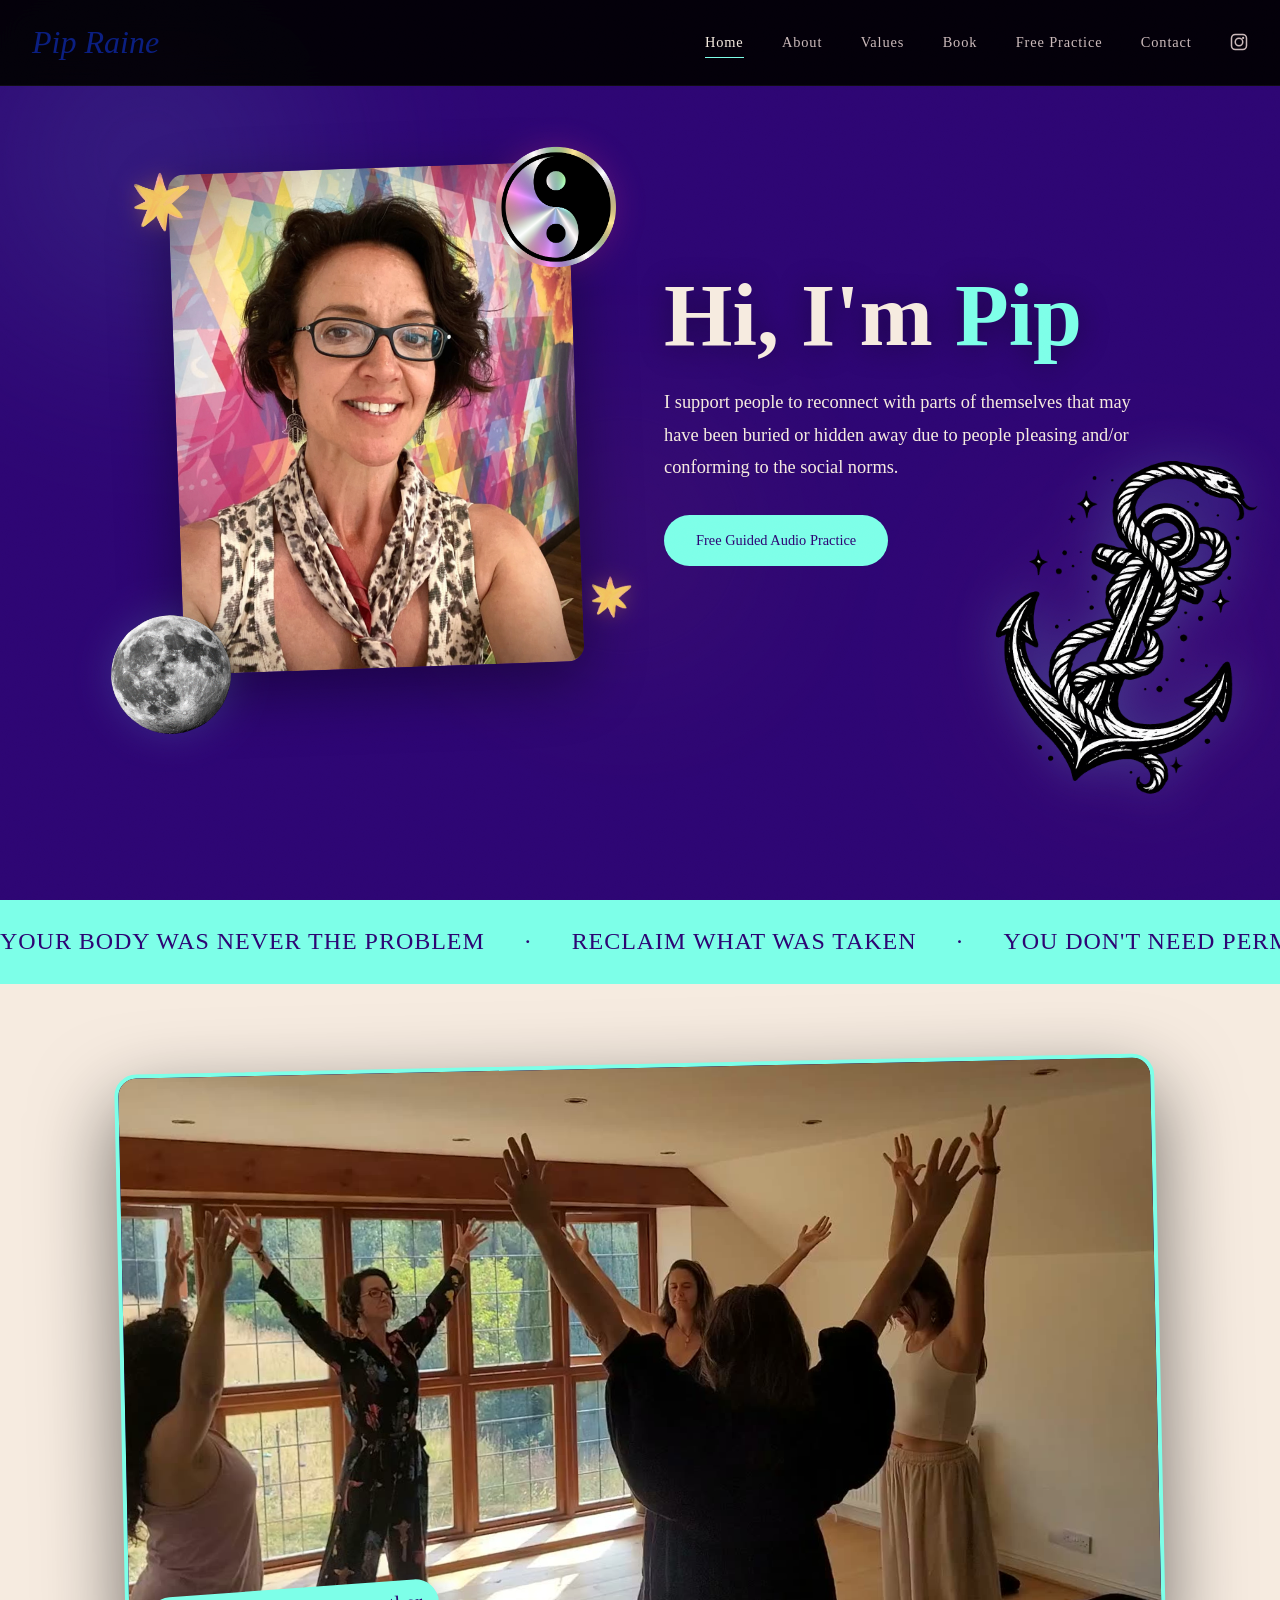
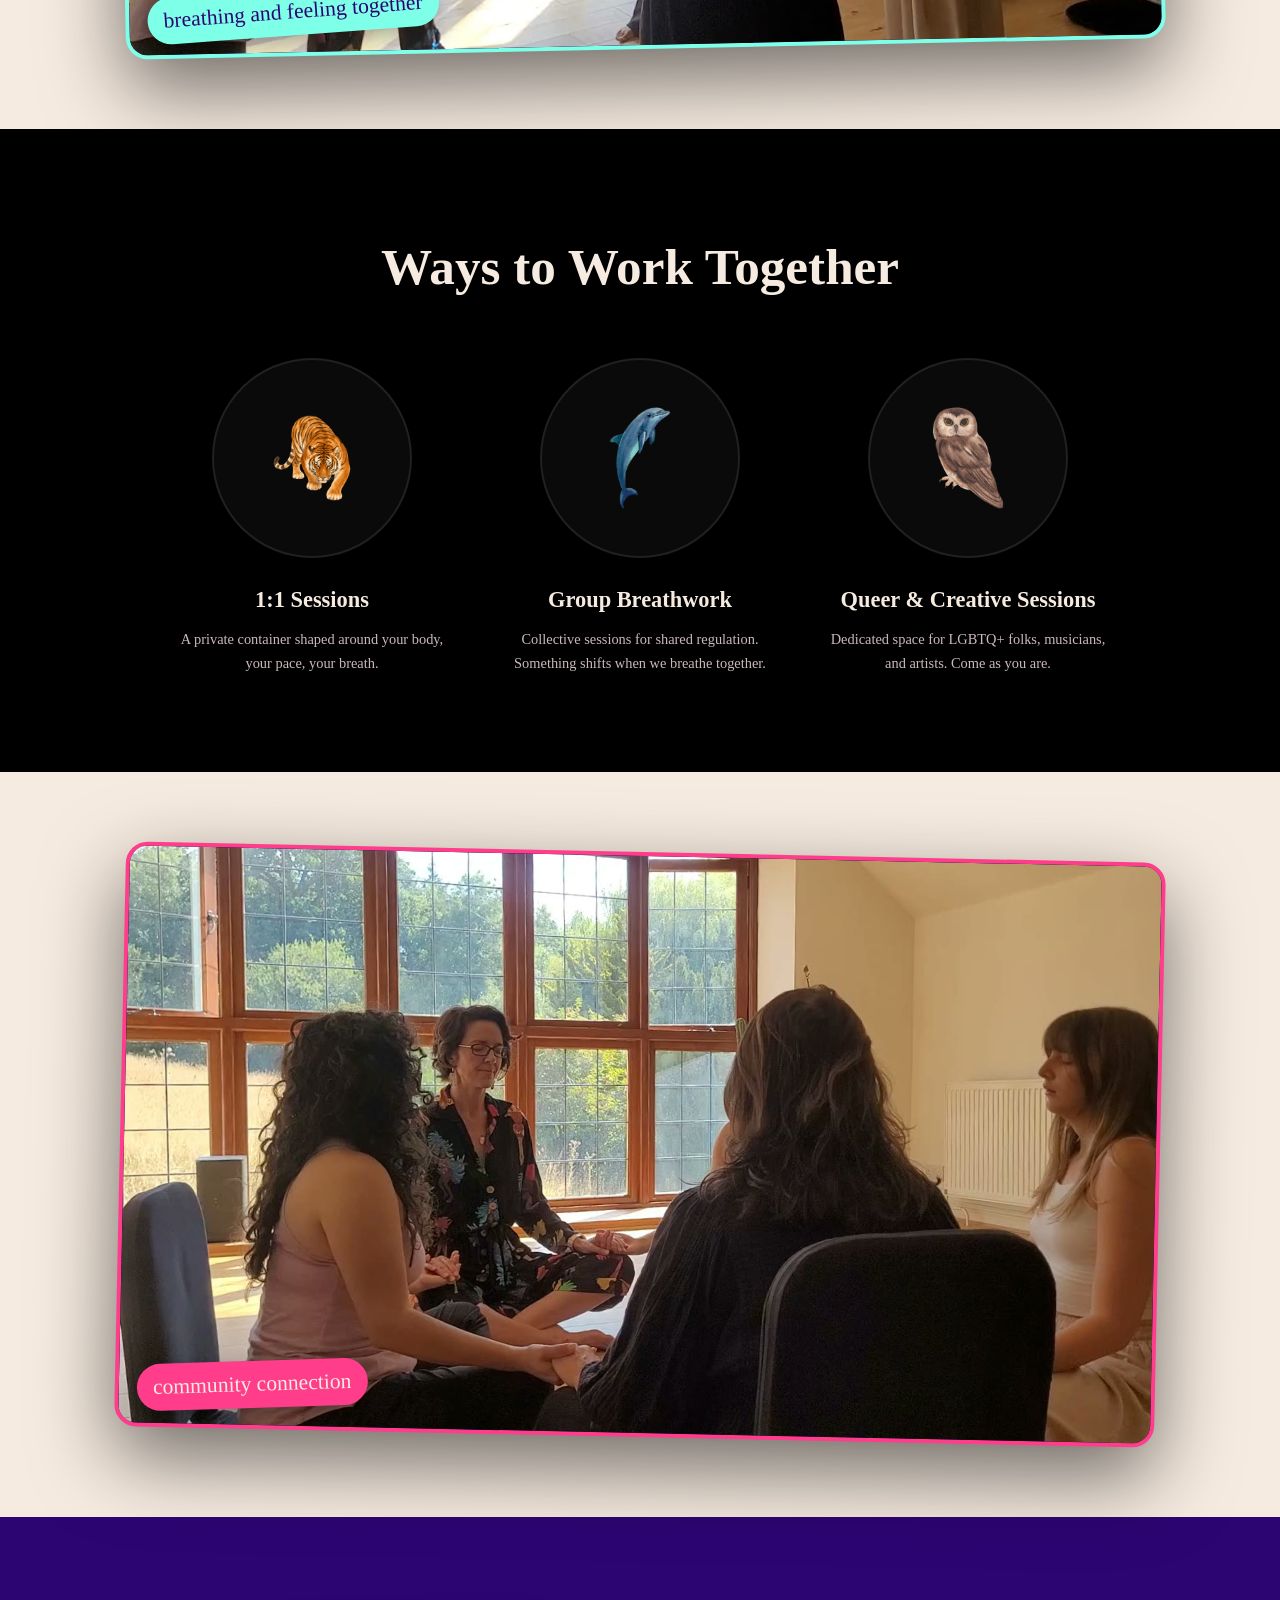
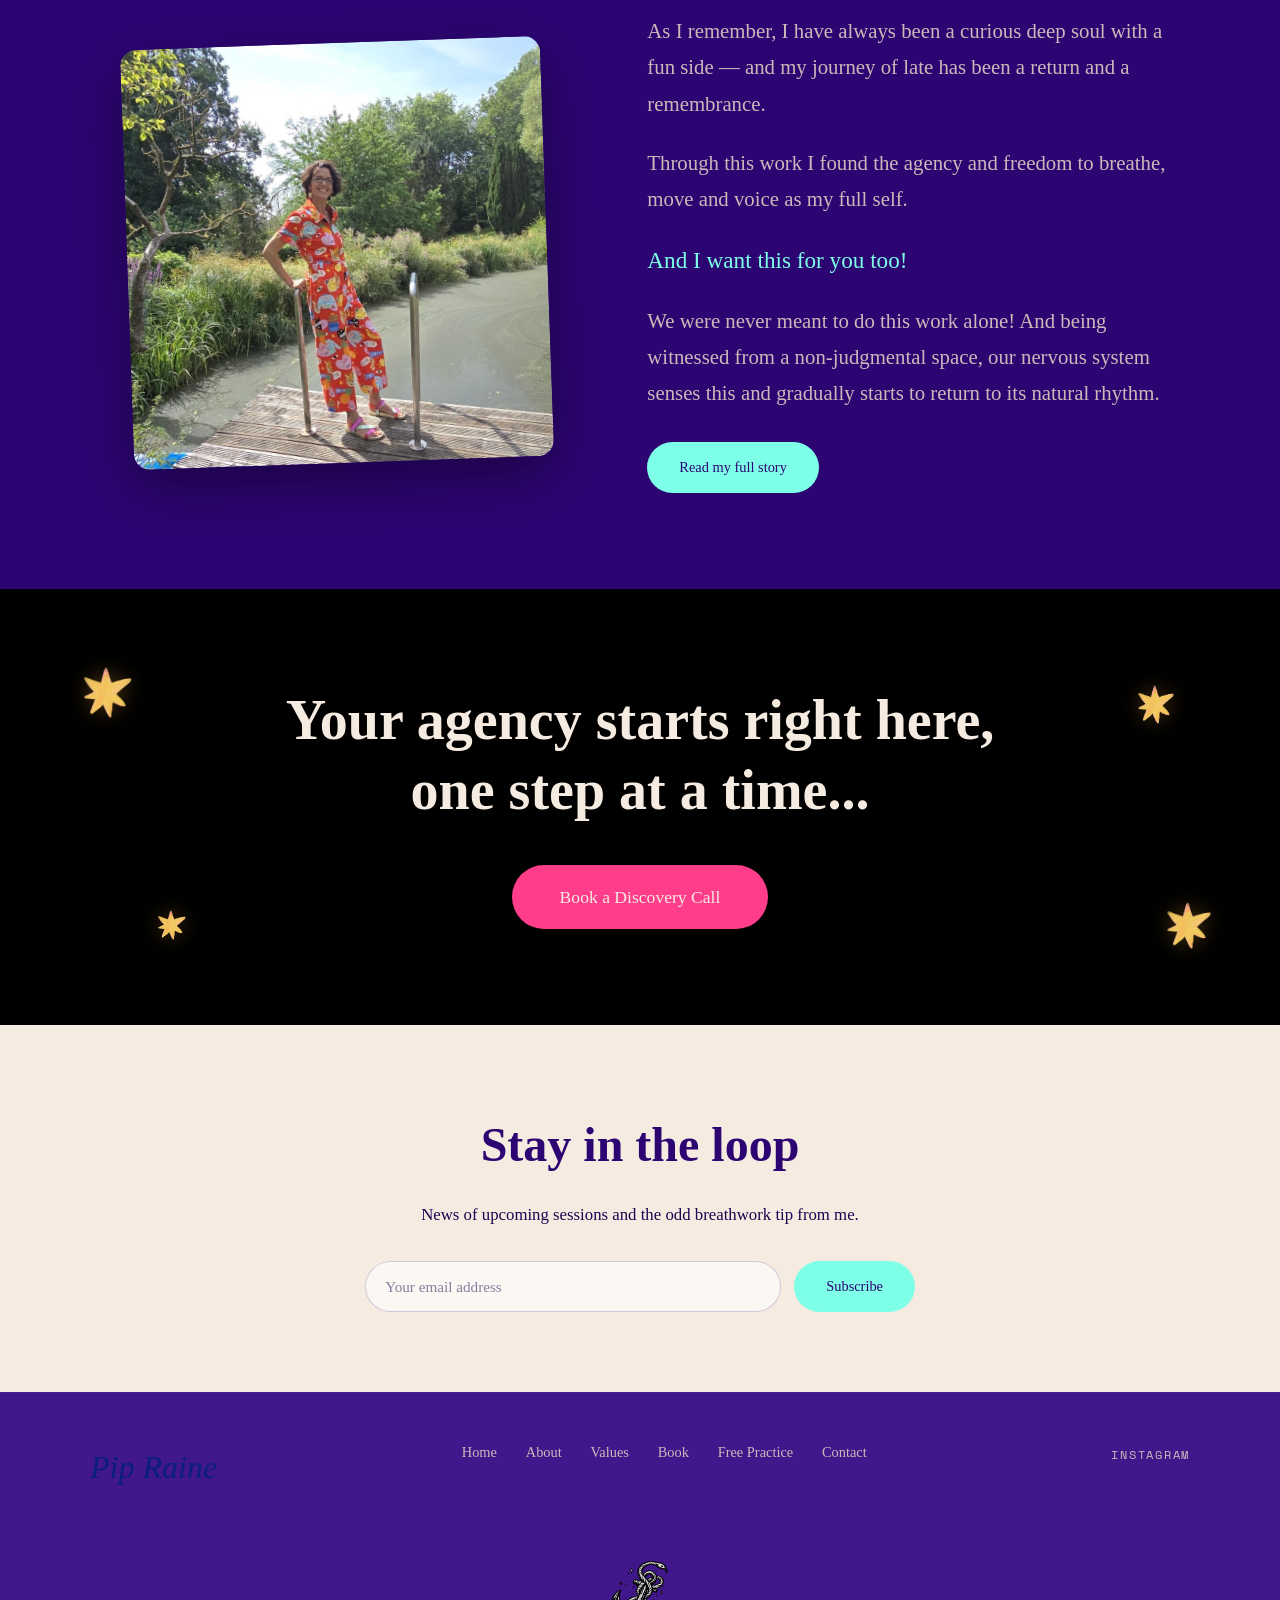
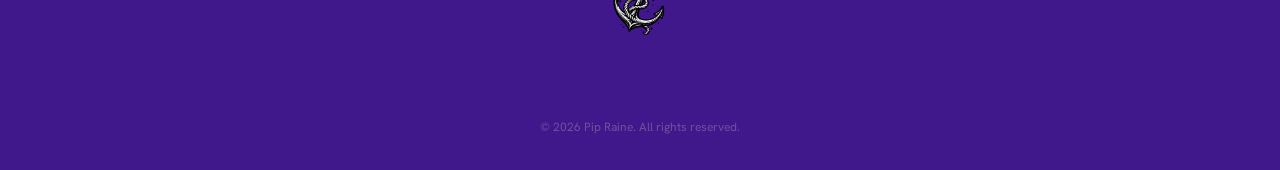
==== index.html @ 403c09ea "Add Pip's photos/videos, alternate section backgrounds, tighten copy - Add optimized, lazy-loaded vi" ====
<!DOCTYPE html>
<html lang="en">
<head>
  <meta charset="UTF-8">
  <meta name="viewport" content="width=device-width, initial-scale=1.0">
  <title>Pip Raine — breathwork</title>
  <link rel="preconnect" href="https://fonts.googleapis.com">
  <link rel="preconnect" href="https://fonts.gstatic.com" crossorigin>
  <link href="https://fonts.googleapis.com/css2?family=Chewy&family=Hanken+Grotesk:ital,wght@0,300;0,400;0,500;0,600;0,700;1,400&family=Instrument+Serif:ital@0;1&family=Space+Mono:wght@400;700&display=swap" rel="stylesheet">
  <link rel="stylesheet" href="styles.css">
</head>
<body>

  <!-- Film grain overlay -->
  <div class="grain" aria-hidden="true"></div>

  <!-- ========== NAV ========== -->
  <header class="site-header">
    <div class="header-inner">
      <a href="index.html" class="wordmark">Pip Raine</a>
      <nav class="desktop-nav">
        <a href="index.html" class="active">Home</a>
        <a href="about.html">About</a>
        <a href="values.html">Values</a>
        <a href="book.html">Book</a>
        <a href="practice.html">Free Practice</a>
        <a href="contact.html">Contact</a>
        <a href="https://www.instagram.com/pipraine/" target="_blank" rel="noopener" aria-label="Instagram" class="nav-insta"><svg width="18" height="18" viewBox="0 0 24 24" fill="none" stroke="currentColor" stroke-width="2"><rect x="2" y="2" width="20" height="20" rx="5"/><circle cx="12" cy="12" r="5"/><circle cx="17.5" cy="6.5" r="1.5" fill="currentColor" stroke="none"/></svg></a>
      </nav>
      <button class="menu-toggle" aria-label="Open menu" aria-expanded="false">
        <span></span><span></span><span></span>
      </button>
    </div>
    <nav class="nav-overlay" aria-hidden="true">
      <ul>
        <li><a href="index.html">Home</a></li>
        <li><a href="about.html">About</a></li>
        <li><a href="values.html">Values</a></li>
        <li><a href="book.html">Book</a></li>
        <li><a href="practice.html">Free Practice</a></li>
        <li><a href="contact.html">Contact</a></li>
      </ul>
    </nav>
  </header>

  <!-- ========== HERO ========== -->
  <section class="hero">
    <!-- Gradient blobs -->
    <div class="blob blob--1" aria-hidden="true"></div>
    <div class="blob blob--2" aria-hidden="true"></div>
    <div class="blob blob--3" aria-hidden="true"></div>

    <div class="hero-grid">
      <!-- Left: image collage -->
      <div class="hero-collage">
        <img src="assets/pip_selfie.png" alt="Pip Raine" class="collage-main">
        <img src="assets/2.png" alt="" class="collage-yinyang" aria-hidden="true">
        <img src="assets/5.png" alt="" class="collage-moon" aria-hidden="true">
        <img src="assets/4.png" alt="" class="collage-star collage-star--1" aria-hidden="true">
        <img src="assets/4.png" alt="" class="collage-star collage-star--2" aria-hidden="true">
      </div>

      <!-- Right: text + anchor -->
      <div class="hero-content">
        <h1>Hi, I'm <em>Pip</em></h1>
        <p class="hero-sub">I support people to reconnect with parts of themselves that may have been buried or hidden away due to people pleasing and/or conforming to the social norms.</p>
        <div class="hero-btns">
          <a href="practice.html" class="btn btn--jade">Free Guided Audio Practice</a>
        </div>
        <img src="assets/pip_anchor.png" alt="" class="hero-anchor" aria-hidden="true">
      </div>
    </div>
  </section>

  <!-- ========== MARQUEE ========== -->
  <div class="marquee" aria-hidden="true">
    <div class="marquee-track">
      <span>your body was never the problem</span><span>·</span>
      <span>reclaim what was taken</span><span>·</span>
      <span>you don't need permission to breathe</span><span>·</span>
      <span>unwinding · remembering · returning</span><span>·</span>
      <span>your untamed, wild, wise, creative and courageous soul</span><span>·</span>
      <span>your body was never the problem</span><span>·</span>
      <span>reclaim what was taken</span><span>·</span>
      <span>you don't need permission to breathe</span><span>·</span>
      <span>unwinding · remembering · returning</span><span>·</span>
      <span>your untamed, wild, wise, creative and courageous soul</span><span>·</span>
    </div>
  </div>

  <!-- ========== VIDEO BAND ========== -->
  <section class="video-band video-band--bone reveal">
    <div class="video-band-inner">
      <div class="video-frame">
        <video class="lazy-video" data-autoplay muted loop playsinline preload="none"
               poster="assets/video/posters/home-group.jpg"
               aria-label="Pip Raine leading a group breathwork session, everyone's arms raised toward the light">
          <source data-src="assets/video/home-group.mp4" type="video/mp4">
        </video>
        <span class="video-caption">breathing and feeling together</span>
      </div>
    </div>
  </section>

  <!-- ========== OFFERINGS ========== -->
  <section class="offerings">
    <h2>Ways to Work Together</h2>

    <div class="offerings-grid">
      <a href="book.html" class="offer-card offer-card--1">
        <div class="offer-circle">
          <img src="assets/tiger.png" alt="">
        </div>
        <h3>1:1 Sessions</h3>
        <p>A private container shaped around your body, your pace, your breath.</p>
      </a>
      <a href="book.html" class="offer-card offer-card--2">
        <div class="offer-circle">
          <img src="assets/3.png" alt="">
        </div>
        <h3>Group Breathwork</h3>
        <p>Collective sessions for shared regulation. Something shifts when we breathe together.</p>
      </a>
      <a href="book.html" class="offer-card offer-card--3">
        <div class="offer-circle">
          <img src="assets/7.png" alt="">
        </div>
        <h3>Queer &amp; Creative Sessions</h3>
        <p>Dedicated space for LGBTQ+ folks, musicians, and artists. Come as you are.</p>
      </a>
    </div>
  </section>

  <!-- ========== VIDEO BAND (group circle) ========== -->
  <section class="video-band video-band--bone reveal">
    <div class="video-band-inner">
      <div class="video-frame video-frame--fuchsia">
        <video class="lazy-video" data-autoplay muted loop playsinline preload="none"
               poster="assets/video/posters/book-circle.jpg"
               aria-label="A small group sitting in a circle during one of Pip's breathwork sessions">
          <source data-src="assets/video/book-circle.mp4" type="video/mp4">
        </video>
        <span class="video-caption video-caption--fuchsia">community connection</span>
      </div>
    </div>
  </section>

  <!-- ========== MORE ABOUT ME ========== -->
  <section class="about-me">
    <div class="about-me-grid">
      <div class="about-me-images">
        <img src="assets/pip-jumpsuit.jpg" alt="Pip Raine standing by a pond in a bright red patterned jumpsuit" class="about-me-img">
      </div>
      <div class="about-me-text">
        <p>As I remember, I have always been a curious deep soul with a fun side — and my journey of late has been a return and a remembrance.</p>
        <p>Through this work I found the agency and freedom to breathe, move and voice as my full self.</p>
        <p class="highlight">And I want this for you too!</p>
        <p>We were never meant to do this work alone! And being witnessed from a non-judgmental space, our nervous system senses this and gradually starts to return to its natural rhythm.</p>
        <a href="about.html" class="btn btn--jade">Read my full story</a>
      </div>
    </div>
  </section>

  <!-- ========== AGENCY CTA ========== -->
  <section class="pull-quote">
    <img src="assets/4.png" alt="" class="pq-star pq-star--1" aria-hidden="true">
    <img src="assets/4.png" alt="" class="pq-star pq-star--2" aria-hidden="true">
    <img src="assets/4.png" alt="" class="pq-star pq-star--3" aria-hidden="true">
    <img src="assets/4.png" alt="" class="pq-star pq-star--4" aria-hidden="true">
    <h2>Your agency starts right here,<br>one step at a time...</h2>
    <a href="book.html" class="btn btn--fuchsia btn--lg">Book a Discovery Call</a>
  </section>

  <!-- ========== MAILING LIST ========== -->
  <section class="mailing-list">
    <div class="mailing-inner">
      <h2>Stay in the loop</h2>
      <p>News of upcoming sessions and the odd breathwork tip from me.</p>
      <form class="mailing-form" action="#" method="post">
        <input type="email" name="email" placeholder="Your email address" required aria-label="Email address">
        <button type="submit" class="btn btn--jade">Subscribe</button>
      </form>
    </div>
  </section>

  <!-- ========== FOOTER ========== -->
  <footer class="site-footer">
    <div class="footer-inner">
      <a href="index.html" class="wordmark">Pip Raine</a>
      <nav class="footer-nav">
        <a href="index.html">Home</a>
        <a href="about.html">About</a>
        <a href="values.html">Values</a>
        <a href="book.html">Book</a>
        <a href="practice.html">Free Practice</a>
        <a href="contact.html">Contact</a>
      </nav>
      <div class="footer-socials">
        <a href="https://www.instagram.com/pipraine/" target="_blank" rel="noopener" aria-label="Instagram">Instagram</a>
      </div>
      <img src="assets/pip_anchor.png" alt="" class="footer-anchor" aria-hidden="true">
      <p class="footer-copy">&copy; 2026 Pip Raine. All rights reserved.</p>
    </div>
  </footer>

  <script src="script.js"></script>
</body>
</html>
---- styles.css ----
/* ===========================
   DESIGN TOKENS
   =========================== */
:root {
  --ink:     #2d0573;
  --ink-2:   #1e0350;
  --bone:    #f6ebe0;
  --bone-dim:#cbb9ba;
  --poppy:   #0A1E80;
  --fuchsia: #ff3d8b;
  --amber:   #ffb03a;
  --jade:    #7DFFE8;

  --font-display: 'Chewy', cursive;
  --font-body:    'Hanken Grotesk', sans-serif;
  --font-mono:    'Space Mono', monospace;
}

/* ===========================
   RESET
   =========================== */
*, *::before, *::after { margin: 0; padding: 0; box-sizing: border-box; }
html { scroll-behavior: smooth; }
body {
  font-family: var(--font-body);
  background: var(--ink);
  color: var(--bone);
  line-height: 1.65;
  overflow-x: hidden;
  -webkit-font-smoothing: antialiased;
}
img { max-width: 100%; display: block; }
a { text-decoration: none; color: inherit; }
ul { list-style: none; }
button { font: inherit; border: none; background: none; cursor: pointer; }

/* ===========================
   PAGE ENTRANCE
   =========================== */
body {
  animation: page-enter 1s cubic-bezier(0.22,1,0.36,1) forwards;
}

@keyframes page-enter {
  from { opacity: 0; }
  to   { opacity: 1; }
}

@media (prefers-reduced-motion: reduce) {
  body { animation: none; }
}

/* ===========================
   FILM GRAIN OVERLAY
   =========================== */
.grain {
  position: fixed;
  inset: 0;
  z-index: 9999;
  pointer-events: none;
  opacity: 0.04;
  mix-blend-mode: overlay;
  background-image: url("data:image/svg+xml,%3Csvg viewBox='0 0 256 256' xmlns='http://www.w3.org/2000/svg'%3E%3Cfilter id='g'%3E%3CfeTurbulence type='fractalNoise' baseFrequency='0.85' numOctaves='4' stitchTiles='stitch'/%3E%3C/filter%3E%3Crect width='100%25' height='100%25' filter='url(%23g)'/%3E%3C/svg%3E");
  background-repeat: repeat;
  background-size: 200px;
}

/* ===========================
   UTILITY
   =========================== */
.eyebrow {
  font-family: var(--font-mono);
  font-size: 0.72rem;
  letter-spacing: 0.25em;
  text-transform: uppercase;
  color: var(--bone-dim);
  margin-bottom: 1rem;
}

/* Scroll reveal */
.reveal {
  opacity: 0;
  transform: translateY(32px);
  transition: opacity 0.7s cubic-bezier(0.22,1,0.36,1),
              transform 0.7s cubic-bezier(0.22,1,0.36,1);
}
.reveal.visible {
  opacity: 1;
  transform: none;
}
.reveal-left  { transform: translateX(-40px); }
.reveal-right { transform: translateX(40px); }
.reveal-scale  { transform: scale(0.9); opacity: 0; }
.reveal-left.visible,
.reveal-right.visible,
.reveal-scale.visible { transform: none; opacity: 1; }

/* Hero entrance animations */
.hero-collage {
  opacity: 0;
  transform: translateX(-60px);
  animation: slide-in-left 1s cubic-bezier(0.22,1,0.36,1) 0.3s forwards;
}

.hero-content h1 {
  opacity: 0;
  transform: translateY(30px);
  animation: fade-up 0.8s cubic-bezier(0.22,1,0.36,1) 0.6s forwards;
}

.hero-content .hero-sub {
  opacity: 0;
  transform: translateY(20px);
  animation: fade-up 0.8s cubic-bezier(0.22,1,0.36,1) 0.9s forwards;
}

.hero-content .hero-btns {
  opacity: 0;
  transform: translateY(20px);
  animation: fade-up 0.8s cubic-bezier(0.22,1,0.36,1) 1.1s forwards;
}

.hero-anchor {
  opacity: 0;
  animation: fade-up 0.8s cubic-bezier(0.22,1,0.36,1) 1.4s forwards;
}

@keyframes fade-up {
  to { opacity: 1; transform: translateY(0); }
}

@keyframes slide-in-left {
  to { opacity: 1; transform: translateX(0); }
}

@keyframes slide-in-right {
  to { opacity: 1; transform: translateX(0); }
}

/* Ambient glow pulse on orb section */
.orb-wrap {
  animation: glow-pulse 4s ease-in-out infinite;
}

@keyframes glow-pulse {
  0%, 100% { filter: drop-shadow(0 0 20px rgba(125,255,232,0.1)); }
  50%      { filter: drop-shadow(0 0 40px rgba(125,255,232,0.25)); }
}

/* Anchor slow float */
.hero-anchor {
  animation: fade-up 0.8s cubic-bezier(0.22,1,0.36,1) 1.4s forwards,
             anchor-float 8s ease-in-out 2.2s infinite;
}

@keyframes anchor-float {
  0%, 100% { transform: translateY(0) rotate(0deg); }
  50%      { transform: translateY(-12px) rotate(3deg); }
}

/* Section stagger for offering cards */
.offer-card {
  opacity: 0;
  transform: translateY(40px);
  transition: opacity 0.6s cubic-bezier(0.22,1,0.36,1),
              transform 0.6s cubic-bezier(0.22,1,0.36,1),
              border-color 0.4s, box-shadow 0.3s;
}

.offer-card.visible { opacity: 1; transform: none; }
.offer-card:nth-child(1) { transition-delay: 0s; }
.offer-card:nth-child(2) { transition-delay: 0.15s; }
.offer-card:nth-child(3) { transition-delay: 0.3s; }

/* ===========================
   BUTTONS
   =========================== */
.btn {
  display: inline-block;
  font-family: var(--font-display);
  font-size: 0.9rem;
  padding: 0.85rem 2rem;
  border-radius: 999px;
  transition: transform 0.25s, box-shadow 0.25s, background 0.3s, color 0.3s;
  cursor: pointer;
  text-align: center;
}

.btn:hover {
  transform: translateY(-3px);
  animation: btn-color-cycle 2s ease-in-out infinite;
}

@keyframes btn-color-cycle {
  0%   { background: var(--fuchsia); color: var(--bone); }
  33%  { background: var(--amber); color: var(--ink); }
  66%  { background: var(--jade); color: var(--ink); }
  100% { background: var(--fuchsia); color: var(--bone); }
}

@media (prefers-reduced-motion: reduce) {
  .btn:hover { animation: none; }
}

.btn:focus-visible {
  outline: 2px solid var(--amber);
  outline-offset: 3px;
}

.btn--poppy {
  background: var(--poppy);
  color: var(--bone);
}
.btn--poppy:hover {
  box-shadow: 0 6px 24px rgba(10,30,128,0.4);
}

.btn--fuchsia {
  background: var(--fuchsia);
  color: var(--bone);
}

.btn--jade {
  background: var(--jade);
  color: var(--ink);
}
.btn--jade:hover {
  box-shadow: 0 6px 24px rgba(125,255,232,0.3);
}

.btn--ghost {
  background: transparent;
  color: var(--bone);
  border: 1.5px solid var(--bone-dim);
}
.btn--ghost:hover {
  border-color: var(--bone);
  box-shadow: 0 6px 20px rgba(246,235,224,0.08);
}

.btn--amber {
  background: var(--amber);
  color: var(--ink);
}

.btn--lg {
  padding: 1.1rem 3rem;
  font-size: 1.1rem;
}

/* ===========================
   HEADER
   =========================== */
.site-header {
  position: fixed;
  top: 0; left: 0; width: 100%;
  z-index: 100;
  background: rgba(0,0,0,0.92);
  backdrop-filter: blur(14px);
  border-bottom: 1px solid rgba(203,185,186,0.06);
  transition: box-shadow 0.3s;
}

.site-header.scrolled {
  box-shadow: 0 4px 30px rgba(0,0,0,0.3);
}

.header-inner {
  max-width: 1280px;
  margin: 0 auto;
  display: flex;
  align-items: center;
  justify-content: space-between;
  padding: 1rem 2rem;
}

.wordmark {
  font-family: var(--font-display);
  font-style: italic;
  font-size: 2rem;
  color: var(--poppy);
  animation: disco-text 12s ease-in-out infinite;
}

@keyframes disco-text {
  0%, 100% { color: var(--jade); text-shadow: 0 0 12px rgba(125,255,232,0.3); }
  25%      { color: var(--fuchsia); text-shadow: 0 0 14px rgba(255,61,139,0.25); }
  50%      { color: var(--amber); text-shadow: 0 0 14px rgba(255,176,58,0.25); }
  75%      { color: #e876c8; text-shadow: 0 0 14px rgba(232,118,200,0.25); }
}

@media (prefers-reduced-motion: reduce) {
  .wordmark { animation: none; color: var(--jade); }
}

.desktop-nav {
  display: flex;
  gap: 2.4rem;
}

.desktop-nav a {
  font-family: var(--font-display);
  font-size: 0.9rem;
  letter-spacing: 0.06em;
  color: var(--bone-dim);
  transition: color 0.25s;
  position: relative;
}

.desktop-nav a::after {
  content: '';
  position: absolute;
  bottom: -4px; left: 0;
  width: 0; height: 1.5px;
  background: var(--jade);
  transition: width 0.3s;
}

.desktop-nav a:hover,
.desktop-nav a.active { color: var(--bone); }
.desktop-nav a:hover::after,
.desktop-nav a.active::after { width: 100%; }

.desktop-nav a:focus-visible {
  outline: 2px solid var(--amber);
  outline-offset: 4px;
}

/* Hamburger */
.menu-toggle {
  display: none;
  flex-direction: column;
  gap: 5px;
  z-index: 200;
  padding: 4px;
}

.menu-toggle span {
  display: block;
  width: 26px; height: 2px;
  background: var(--bone);
  border-radius: 2px;
  transition: transform 0.3s, opacity 0.2s;
}

.menu-toggle.active span:nth-child(1) { transform: translateY(7px) rotate(45deg); }
.menu-toggle.active span:nth-child(2) { opacity: 0; }
.menu-toggle.active span:nth-child(3) { transform: translateY(-7px) rotate(-45deg); }

/* Mobile overlay */
.nav-overlay {
  position: fixed;
  inset: 0;
  background: var(--ink);
  display: flex;
  align-items: center;
  justify-content: center;
  opacity: 0;
  pointer-events: none;
  transition: opacity 0.35s;
  z-index: 150;
}

.nav-overlay.open { opacity: 1; pointer-events: auto; }

.nav-overlay ul {
  text-align: center;
  display: flex;
  flex-direction: column;
  gap: 1.8rem;
}

.nav-overlay a {
  font-family: var(--font-display);
  font-style: italic;
  font-size: clamp(2rem, 7vw, 3.6rem);
  color: var(--bone);
  transition: color 0.2s;
}

.nav-overlay a:hover { color: var(--jade); }

.nav-overlay a:focus-visible {
  outline: 2px solid var(--amber);
  outline-offset: 4px;
}

/* ===========================
   HERO
   =========================== */
.hero {
  min-height: 100vh;
  display: flex;
  align-items: center;
  padding: 4rem 4rem 8rem;
  position: relative;
  overflow: hidden;
  background: var(--ink);
}

/* Gradient blobs */
.blob {
  position: absolute;
  border-radius: 50%;
  filter: blur(100px);
  pointer-events: none;
  animation: drift 20s ease-in-out infinite alternate;
}

.blob--1 {
  width: 500px; height: 500px;
  background: radial-gradient(circle, var(--jade), transparent 70%);
  opacity: 0.15;
  top: -10%; left: -8%;
}

.blob--2 {
  width: 400px; height: 400px;
  background: radial-gradient(circle, var(--fuchsia), transparent 70%);
  opacity: 0.12;
  bottom: 5%; right: -5%;
  animation-delay: -7s;
}

.blob--3 {
  width: 350px; height: 350px;
  background: radial-gradient(circle, var(--amber), transparent 70%);
  opacity: 0.1;
  top: 40%; left: 35%;
  animation-delay: -12s;
}

@keyframes drift {
  0%   { transform: translate(0, 0) scale(1); }
  50%  { transform: translate(30px, -20px) scale(1.08); }
  100% { transform: translate(-20px, 15px) scale(0.95); }
}

/* Hero grid — collage left, text right */
.hero-grid {
  max-width: 1200px;
  margin: 0 auto;
  display: grid;
  grid-template-columns: 1fr 1fr;
  gap: 3rem;
  align-items: center;
  position: relative;
  z-index: 2;
}

/* Collage — selfie with overlapping anchor + yin-yang */
.hero-collage {
  position: relative;
  height: 580px;
}

.collage-main {
  width: 400px;
  height: 500px;
  object-fit: cover;
  object-position: center top;
  border-radius: 16px;
  position: absolute;
  top: 50%;
  left: 50%;
  transform: translate(-50%, -50%) rotate(-2deg);
  box-shadow: 0 20px 60px rgba(0,0,0,0.4);
  z-index: 2;
}


.collage-yinyang {
  position: absolute;
  top: -15px;
  right: -15px;
  width: 150px;
  height: auto;
  z-index: 3;
  filter: drop-shadow(0 0 15px rgba(255,61,139,0.2));
  animation: float-item 6s ease-in-out infinite;
}

.collage-moon {
  position: absolute;
  bottom: -60px;
  left: -40px;
  width: 150px;
  height: auto;
  z-index: 3;
  filter: drop-shadow(0 0 20px rgba(125,255,232,0.15));
  animation: float-item 8s ease-in-out infinite -2s;
}

.collage-star {
  position: absolute;
  z-index: 3;
  filter: drop-shadow(0 0 10px rgba(255,176,58,0.3));
}

.collage-star--1 {
  top: 30px;
  left: -10px;
  width: 70px;
  height: auto;
  animation: float-item 5s ease-in-out infinite -1s;
}

.collage-star--2 {
  bottom: 80px;
  right: -20px;
  width: 50px;
  height: auto;
  animation: float-item 7s ease-in-out infinite -3s;
}

@keyframes float-item {
  0%, 100% { transform: translateY(0) rotate(0deg); }
  50%      { transform: translateY(-10px) rotate(6deg); }
}


/* Hero content — right side */
.hero-content {
  position: relative;
  z-index: 2;
}

/* Anchor — positioned to the right of the content */
.hero-anchor {
  position: absolute;
  right: -160px;
  bottom: -350px;
  width: 360px;
  height: auto;
  filter: drop-shadow(0 0 25px rgba(125,255,232,0.2));
}

/* ---- Breath Orb ---- */
.orb-col {
  display: flex;
  justify-content: center;
  align-items: center;
}

.orb-wrap {
  position: relative;
  width: 260px; height: 260px;
  display: flex;
  align-items: center;
  justify-content: center;
}

.orb {
  width: 180px; height: 180px;
  border-radius: 50%;
  background: radial-gradient(circle at 40% 40%, #ff6eb4, var(--fuchsia) 50%, #ff2d78);
  display: flex;
  flex-direction: column;
  align-items: center;
  justify-content: center;
  transition: transform 4s cubic-bezier(0.4, 0, 0.2, 1);
  box-shadow: 0 0 60px rgba(255,61,139,0.35), 0 0 120px rgba(255,45,120,0.15);
  will-change: transform;
}

.orb[data-phase="inhale"]  { transform: scale(1.35); transition-duration: 4s; }
.orb[data-phase="hold"]    { transform: scale(1.35); transition-duration: 4s; }
.orb[data-phase="exhale"]  { transform: scale(1);    transition-duration: 6s; }
.orb[data-phase="rest"]    { transform: scale(1);    transition-duration: 2s; }

.orb-label {
  font-family: var(--font-mono);
  font-size: 0.7rem;
  letter-spacing: 0.3em;
  text-transform: uppercase;
  color: var(--bone);
  margin-bottom: 2px;
}

.orb-count {
  font-family: var(--font-mono);
  font-size: 1.6rem;
  font-weight: 700;
  color: var(--bone);
}

.orb-halo {
  position: absolute;
  inset: -20px;
  border-radius: 50%;
  border: 1px solid rgba(255,176,58,0.15);
  animation: halo-pulse 16s ease-in-out infinite;
}

@keyframes halo-pulse {
  0%, 100% { transform: scale(1);   opacity: 0.3; }
  25%      { transform: scale(1.2); opacity: 0.08; }
  50%      { transform: scale(1);   opacity: 0.3; }
  75%      { transform: scale(1.15); opacity: 0.1; }
}

/* Reduced motion */
@media (prefers-reduced-motion: reduce) {
  .orb { transition: none !important; transform: scale(1.15) !important; }
  .orb-halo { animation: none; }
  .blob { animation: none; }
  .marquee-track { animation: none; }
  .reveal { transition: none; opacity: 1; transform: none; }
}

/* Hero text */
.hero-content h1 {
  font-family: var(--font-display);
  font-size: clamp(3rem, 7vw, 5.5rem);
  line-height: 1.05;
  color: var(--bone);
  margin-bottom: 1.5rem;
  text-shadow: 0 2px 30px rgba(0,0,0,0.4);
}

.hero-content h1 em {
  color: var(--jade);
  font-style: normal;
}

.hero-sub {
  font-family: var(--font-display);
  font-size: 1.15rem;
  color: var(--bone);
  max-width: 480px;
  margin-bottom: 2rem;
  line-height: 1.75;
}

.hero-btns {
  display: flex;
  gap: 1.5rem;
  flex-wrap: wrap;
  align-items: center;
}

/* ===========================
   MARQUEE
   =========================== */
.marquee {
  background: var(--jade);
  padding: 1.4rem 0;
  overflow: hidden;
  position: relative;
  z-index: 3;
}

.marquee-track {
  display: flex;
  gap: 2.5rem;
  width: max-content;
  animation: scroll-marquee 30s linear infinite;
}

.marquee-track span {
  font-family: var(--font-display);
  font-size: clamp(1.1rem, 2.5vw, 1.5rem);
  text-transform: uppercase;
  color: var(--ink);
  white-space: nowrap;
  letter-spacing: 0.04em;
}

@keyframes scroll-marquee {
  0%   { transform: translateX(0); }
  100% { transform: translateX(-50%); }
}

/* ===========================
   BREATHE WITH ME — black section, centered
   =========================== */
.breathe-with-me {
  background: #000;
  padding: 6rem 2rem;
}

.breathe-grid {
  max-width: 1100px;
  margin: 0 auto;
  display: grid;
  grid-template-columns: 1fr 1fr;
  gap: 4rem;
  align-items: center;
}

.breathe-with-me h2 {
  font-family: var(--font-display);
  font-size: clamp(2rem, 4.5vw, 3.5rem);
  color: var(--bone);
}

/* ===========================
   WHY BREATH — bone section
   =========================== */
.why-breath {
  background: var(--bone);
  color: var(--ink);
  padding: 6rem 2rem;
}

.why-grid {
  max-width: 1100px;
  margin: 0 auto;
  display: grid;
  grid-template-columns: 1fr 1fr;
  gap: 4rem;
  align-items: start;
}

.why-left h2 {
  font-family: var(--font-display);
  font-size: clamp(2rem, 4vw, 3rem);
  line-height: 1.15;
  color: var(--ink);
}

.why-left h2 em {
  color: var(--fuchsia);
  font-style: normal;
}

.why-left .eyebrow { color: var(--ink-2); }

.why-right p {
  font-family: var(--font-display);
  color: var(--ink-2);
  margin-bottom: 1.2rem;
  font-size: 1rem;
}

.why-right .btn { margin-top: 0.5rem; }

/* ===========================
   OFFERINGS — ink-2 section
   =========================== */
.offerings {
  background: #000;
  padding: 6rem 2rem;
  text-align: center;
}

.offerings h2 {
  font-family: var(--font-display);
  font-size: clamp(2rem, 4.5vw, 3.2rem);
  color: var(--bone);
  margin-bottom: 3rem;
}

.offerings-grid {
  display: flex;
  justify-content: center;
  gap: 3rem;
  flex-wrap: wrap;
  max-width: 1100px;
  margin: 0 auto;
}

.offer-card {
  text-align: center;
  width: 280px;
  display: flex;
  flex-direction: column;
  align-items: center;
  color: var(--bone);
  transition: transform 0.3s;
}

.offer-card:hover { transform: translateY(-6px); }

.offer-card:focus-visible {
  outline: 2px solid var(--amber);
  outline-offset: 3px;
}

.offer-circle {
  width: 200px;
  height: 200px;
  border-radius: 50%;
  background: rgba(255,255,255,0.04);
  border: 2px solid rgba(203,185,186,0.12);
  display: flex;
  align-items: center;
  justify-content: center;
  margin-bottom: 1.5rem;
  transition: border-color 0.4s, box-shadow 0.4s, background 0.4s;
  overflow: hidden;
}

.offer-circle img {
  width: 120px;
  height: 120px;
  object-fit: contain;
  transition: transform 0.4s;
}

.offer-card:hover .offer-circle img { transform: scale(1.1); }

/* Different hover colors */
.offer-card--1:hover .offer-circle {
  border-color: var(--fuchsia);
  box-shadow: 0 0 40px rgba(255,61,139,0.25);
  background: rgba(255,61,139,0.08);
}

.offer-card--2:hover .offer-circle {
  border-color: var(--jade);
  box-shadow: 0 0 40px rgba(125,255,232,0.25);
  background: rgba(125,255,232,0.06);
}

.offer-card--3:hover .offer-circle {
  border-color: var(--amber);
  box-shadow: 0 0 40px rgba(255,176,58,0.25);
  background: rgba(255,176,58,0.06);
}

.offer-card h3 {
  font-family: var(--font-display);
  font-size: 1.4rem;
  margin-bottom: 0.6rem;
  transition: color 0.3s;
}

.offer-card--1:hover h3 { color: var(--fuchsia); }
.offer-card--2:hover h3 { color: var(--jade); }
.offer-card--3:hover h3 { color: var(--amber); }

.offer-card p {
  font-family: var(--font-display);
  font-size: 0.9rem;
  color: var(--bone-dim);
  line-height: 1.65;
}

/* ===========================
   MORE ABOUT ME
   =========================== */
.about-me {
  background: var(--ink);
  padding: 6rem 2rem;
}

.about-me-grid {
  max-width: 1100px;
  margin: 0 auto;
  display: grid;
  grid-template-columns: 1fr 1.1fr;
  gap: 4rem;
  align-items: center;
}

/* Hand/feather image */
.about-me-images {
  display: flex;
  justify-content: center;
}

.about-me-img {
  width: 100%;
  max-width: 420px;
  border-radius: 16px;
  box-shadow: 0 20px 60px rgba(0,0,0,0.4);
  transform: rotate(-2deg);
  transition: transform 0.4s;
}

.about-me-img:hover {
  transform: rotate(0deg);
}

.about-me-text p {
  font-family: var(--font-display);
  font-size: 1.3rem;
  color: var(--bone-dim);
  margin-bottom: 1.4rem;
  line-height: 1.75;
}

.about-me-text .highlight {
  color: var(--jade);
  font-size: 1.45rem;
}

.about-me-text .btn {
  margin-top: 0.5rem;
}

/* ===========================
   PULL QUOTE
   =========================== */
.pull-quote {
  background: #000;
  padding: 6rem 2rem;
  text-align: center;
  position: relative;
  overflow: hidden;
}

.pq-star {
  position: absolute;
  pointer-events: none;
  filter: drop-shadow(0 0 10px rgba(255,176,58,0.3));
}

.pq-star--1 { top: 15%; left: 6%; width: 60px; animation: float-item 6s ease-in-out infinite; }
.pq-star--2 { top: 20%; right: 8%; width: 45px; animation: float-item 7s ease-in-out infinite -2s; }
.pq-star--3 { bottom: 18%; left: 12%; width: 35px; animation: float-item 5s ease-in-out infinite -1s; }
.pq-star--4 { bottom: 15%; right: 5%; width: 55px; animation: float-item 8s ease-in-out infinite -3s; }

.pull-quote h2 {
  font-family: var(--font-display);
  font-size: clamp(2rem, 5vw, 3.5rem);
  line-height: 1.25;
  max-width: 800px;
  margin: 0 auto 2.5rem;
  color: var(--bone);
}

.pull-quote .btn {
  display: inline-block;
}

/* ===========================
   MAILING LIST
   =========================== */
.mailing-list {
  background: var(--bone);
  padding: 5rem 2rem;
  text-align: center;
}

.mailing-inner {
  max-width: 550px;
  margin: 0 auto;
}

.mailing-list h2 {
  font-family: var(--font-display);
  font-size: clamp(2rem, 4vw, 3rem);
  color: var(--ink);
  margin-bottom: 1rem;
}

.mailing-list p {
  font-family: var(--font-display);
  font-size: 1.05rem;
  color: var(--ink-2);
  margin-bottom: 2rem;
  line-height: 1.7;
}

.mailing-form {
  display: flex;
  gap: 0.8rem;
  flex-wrap: wrap;
  justify-content: center;
}

.mailing-form input {
  flex: 1;
  min-width: 250px;
  padding: 0.9rem 1.2rem;
  border: 1.5px solid rgba(45,5,115,0.2);
  border-radius: 999px;
  background: rgba(255,255,255,0.6);
  color: var(--ink);
  font-family: var(--font-display);
  font-size: 0.95rem;
  outline: none;
  transition: border-color 0.3s;
}

.mailing-form input::placeholder {
  color: var(--ink-2);
  opacity: 0.5;
}

.mailing-form input:focus {
  border-color: var(--fuchsia);
}

/* ===========================
   FOOTER
   =========================== */
.site-footer {
  background: #41178C;
  border-top: 1px solid rgba(203,185,186,0.06);
  padding: 3rem 2rem 2rem;
}

.footer-inner {
  max-width: 1100px;
  margin: 0 auto;
  display: grid;
  grid-template-columns: auto 1fr auto;
  gap: 2rem;
  align-items: start;
}

.footer-nav {
  display: flex;
  gap: 1.8rem;
  justify-self: center;
}

.footer-nav a {
  font-family: var(--font-display);
  font-size: 0.9rem;
  color: var(--bone-dim);
  transition: color 0.2s;
}

.footer-nav a:hover { color: var(--bone); }

.footer-socials a {
  font-family: var(--font-mono);
  font-size: 0.72rem;
  letter-spacing: 0.15em;
  text-transform: uppercase;
  color: var(--bone-dim);
  transition: color 0.2s;
}

.footer-socials a:hover { color: var(--jade); }

.footer-copy {
  grid-column: 1 / -1;
  text-align: center;
  font-size: 0.75rem;
  color: rgba(203,185,186,0.35);
  margin-top: 1rem;
}

/* ===========================
   RESPONSIVE
   =========================== */
@media (max-width: 768px) {
  .desktop-nav { display: none; }
  .menu-toggle { display: flex; }

  .hero { padding: 7rem 1.5rem 3rem; }
  .hero-grid { grid-template-columns: 1fr; gap: 2rem; }
  .hero-collage { height: 420px; margin: 0 auto; max-width: 380px; }
  .collage-main { width: 280px; height: 350px; }
  .hero-anchor { position: static; width: 180px; margin: 1.5rem auto 0; display: block; }
  .collage-yinyang { width: 100px; }
  .collage-moon { width: 140px; }
  .collage-star--1 { width: 50px; }
  .collage-star--2 { width: 35px; }
  .hero-content { text-align: center; }
  .hero-sub { margin-left: auto; margin-right: auto; }
  .hero-btns { justify-content: center; }

  .breathe-grid {
    grid-template-columns: 1fr;
    gap: 2.5rem;
    text-align: center;
  }

  .why-grid { grid-template-columns: 1fr; gap: 2rem; }

  .offerings-grid { flex-direction: column; align-items: center; gap: 2.5rem; }

  .about-me-grid {
    grid-template-columns: 1fr;
    gap: 2.5rem;
    text-align: center;
  }

  .about-me-img { max-width: 300px; }

  .footer-inner {
    grid-template-columns: 1fr;
    text-align: center;
  }

  .footer-nav { justify-self: center; flex-wrap: wrap; justify-content: center; }
}

/* ===========================
   NAV INSTAGRAM ICON
   =========================== */
.nav-insta {
  display: flex;
  align-items: center;
}

.nav-insta:hover { color: var(--bone); }
.nav-insta::after { display: none; }

/* ===========================
   INSTAGRAM SECTION
   =========================== */
.insta-section {
  background: var(--ink-2);
  padding: 5rem 2rem;
  text-align: center;
}

.insta-link {
  display: flex;
  flex-direction: column;
  align-items: center;
  gap: 1rem;
  color: var(--bone);
  transition: color 0.3s;
}

.insta-link:hover { color: var(--fuchsia); }

.insta-link svg {
  opacity: 0.8;
}

.insta-link h2 {
  font-family: var(--font-display);
  font-size: clamp(1.8rem, 4vw, 2.8rem);
}

.insta-link p {
  font-family: var(--font-display);
  font-size: 1rem;
  color: var(--bone-dim);
  max-width: 400px;
}

.insta-feed {
  max-width: 1000px;
  margin: 2.5rem auto 0;
}

/* ========== COMING SOON ========== */
.coming-soon {
  display: flex;
  flex-direction: column;
  align-items: center;
  justify-content: center;
  min-height: 70vh;
  text-align: center;
  padding: 4rem 2rem;
}

.coming-soon h1 {
  font-family: 'Chewy', cursive;
  font-size: clamp(3rem, 8vw, 6rem);
  margin-bottom: 1rem;
}

.coming-soon p {
  font-family: 'Hanken Grotesk', sans-serif;
  font-size: 1.2rem;
  opacity: 0.7;
  max-width: 400px;
}

/* ===========================
   CONTACT PAGE
   =========================== */

/* Hero */
.contact-hero {
  background: var(--ink);
  padding: 10rem 2rem 5rem;
  text-align: center;
  position: relative;
  overflow: hidden;
}

.contact-hero-inner {
  max-width: 700px;
  margin: 0 auto;
}

.contact-hero h1 {
  font-family: var(--font-display);
  font-size: clamp(3rem, 7vw, 5.5rem);
  line-height: 1.05;
  color: var(--bone);
  margin-bottom: 1.5rem;
  text-shadow: 0 2px 30px rgba(0,0,0,0.4);
}

.contact-hero h1 em {
  color: var(--jade);
  font-style: normal;
}

.contact-hero-sub {
  font-family: var(--font-display);
  font-size: 1.15rem;
  color: var(--bone-dim);
  line-height: 1.75;
  max-width: 520px;
  margin: 0 auto;
}

/* Contact section */
.contact-section {
  background: #000;
  padding: 5rem 2rem 6rem;
}

.contact-grid {
  max-width: 1100px;
  margin: 0 auto;
  display: grid;
  grid-template-columns: 1fr 1.2fr;
  gap: 4rem;
  align-items: start;
}

/* Left column: info */
.contact-info h2 {
  font-family: var(--font-display);
  font-size: clamp(1.8rem, 3.5vw, 2.6rem);
  color: var(--bone);
  margin-bottom: 2.5rem;
}

.contact-detail {
  display: flex;
  align-items: flex-start;
  gap: 1rem;
  margin-bottom: 2rem;
}

.contact-detail svg {
  flex-shrink: 0;
  margin-top: 2px;
}

.contact-label {
  display: block;
  font-family: var(--font-mono);
  font-size: 0.7rem;
  letter-spacing: 0.2em;
  text-transform: uppercase;
  color: var(--bone-dim);
  margin-bottom: 0.3rem;
}

.contact-value {
  font-family: var(--font-display);
  font-size: 1.05rem;
  color: var(--bone);
}

.contact-link {
  font-family: var(--font-display);
  font-size: 1.05rem;
  color: var(--jade);
  transition: color 0.25s;
}

.contact-link:hover {
  color: var(--fuchsia);
}

.contact-note {
  font-family: var(--font-display);
  font-size: 0.95rem;
  color: var(--bone-dim);
  line-height: 1.7;
  margin-top: 2.5rem;
  padding-top: 2rem;
  border-top: 1px solid rgba(203,185,186,0.1);
}

.contact-note a {
  color: var(--jade);
  transition: color 0.25s;
}

.contact-note a:hover {
  color: var(--fuchsia);
}

/* Right column: form */
.contact-form {
  display: flex;
  flex-direction: column;
  gap: 1.6rem;
}

.form-group {
  display: flex;
  flex-direction: column;
  gap: 0.5rem;
}

.form-group label {
  font-family: var(--font-display);
  font-size: 0.95rem;
  color: var(--bone);
}

.form-group input,
.form-group select,
.form-group textarea {
  width: 100%;
  padding: 0.9rem 1.2rem;
  border: 1.5px solid var(--bone-dim);
  border-radius: 12px;
  background: rgba(255,255,255,0.04);
  color: var(--bone);
  font-family: var(--font-body);
  font-size: 0.95rem;
  outline: none;
  transition: border-color 0.3s, box-shadow 0.3s;
  -webkit-appearance: none;
  appearance: none;
}

.form-group input::placeholder,
.form-group textarea::placeholder {
  color: rgba(203,185,186,0.45);
}

.form-group input:focus,
.form-group select:focus,
.form-group textarea:focus {
  border-color: var(--jade);
  box-shadow: 0 0 0 3px rgba(125,255,232,0.15);
}

.form-group input:focus-visible,
.form-group select:focus-visible,
.form-group textarea:focus-visible {
  outline: none;
  border-color: var(--jade);
  box-shadow: 0 0 0 3px rgba(125,255,232,0.15);
}

.form-group select {
  background-image: url("data:image/svg+xml,%3Csvg xmlns='http://www.w3.org/2000/svg' width='12' height='8' viewBox='0 0 12 8'%3E%3Cpath d='M1 1l5 5 5-5' stroke='%23cbb9ba' stroke-width='1.5' fill='none' stroke-linecap='round' stroke-linejoin='round'/%3E%3C/svg%3E");
  background-repeat: no-repeat;
  background-position: right 1.2rem center;
  padding-right: 3rem;
  cursor: pointer;
}

.form-group select option {
  background: var(--ink-2);
  color: var(--bone);
}

.form-group textarea {
  resize: vertical;
  min-height: 140px;
  line-height: 1.65;
}

.contact-submit {
  align-self: flex-start;
  margin-top: 0.5rem;
  border: none;
}

/* Contact page responsive */
@media (max-width: 768px) {
  .contact-hero {
    padding: 8rem 1.5rem 3rem;
  }

  .contact-grid {
    grid-template-columns: 1fr;
    gap: 3rem;
  }

  .contact-info {
    text-align: center;
  }

  .contact-detail {
    justify-content: center;
  }

  .contact-submit {
    align-self: stretch;
  }
}

/* ===========================
   BOOK PAGE — HERO
   =========================== */
.book-hero {
  background: var(--bone);
  min-height: 50vh;
  display: flex;
  align-items: center;
  justify-content: center;
  text-align: center;
  padding: 10rem 2rem 5rem;
  position: relative;
  overflow: hidden;
}

.book-hero-inner {
  position: relative;
  z-index: 2;
  max-width: 700px;
}

.book-hero h1 {
  font-family: var(--font-display);
  font-size: clamp(3rem, 7vw, 5.5rem);
  line-height: 1.05;
  color: var(--ink);
  margin-bottom: 1.5rem;
}

.book-hero h1 em {
  color: var(--fuchsia);
  font-style: normal;
}

.book-hero-sub {
  font-family: var(--font-display);
  font-size: 1.15rem;
  color: var(--ink-2);
  line-height: 1.75;
  max-width: 560px;
  margin: 0 auto;
}

/* ===========================
   BOOK PAGE — SESSION CARDS
   =========================== */
.book-sessions {
  background: #000;
  padding: 6rem 2rem;
}

.book-sessions-grid {
  display: flex;
  justify-content: center;
  gap: 2.5rem;
  flex-wrap: wrap;
  max-width: 1200px;
  margin: 0 auto;
}

.book-card {
  background: rgba(255,255,255,0.03);
  border: 2px solid rgba(203,185,186,0.1);
  border-radius: 20px;
  padding: 3rem 2rem 2.5rem;
  width: 340px;
  display: flex;
  flex-direction: column;
  align-items: center;
  text-align: center;
  transition: border-color 0.4s, box-shadow 0.4s, transform 0.3s;
}

.book-card:hover {
  transform: translateY(-6px);
}

.book-card--1:hover {
  border-color: var(--fuchsia);
  box-shadow: 0 0 50px rgba(255,61,139,0.2);
}

.book-card--2:hover {
  border-color: var(--jade);
  box-shadow: 0 0 50px rgba(125,255,232,0.2);
}

.book-card--3:hover {
  border-color: var(--amber);
  box-shadow: 0 0 50px rgba(255,176,58,0.2);
}

.book-card .offer-circle {
  margin-bottom: 1.8rem;
}

.book-card h3 {
  font-family: var(--font-display);
  font-size: 1.6rem;
  color: var(--bone);
  margin-bottom: 1rem;
  transition: color 0.3s;
}

.book-card--1:hover h3 { color: var(--fuchsia); }
.book-card--2:hover h3 { color: var(--jade); }
.book-card--3:hover h3 { color: var(--amber); }

.book-card-desc {
  font-family: var(--font-display);
  font-size: 0.95rem;
  color: var(--bone-dim);
  line-height: 1.7;
  margin-bottom: 1.5rem;
  flex-grow: 1;
}

.book-card-meta {
  display: flex;
  gap: 1.2rem;
  margin-bottom: 2rem;
  font-family: var(--font-mono);
  font-size: 0.72rem;
  letter-spacing: 0.15em;
  text-transform: uppercase;
  color: var(--bone-dim);
}

.book-card-meta span {
  padding: 0.35rem 0.8rem;
  border: 1px solid rgba(203,185,186,0.15);
  border-radius: 999px;
}

.book-card .btn {
  margin-top: auto;
}

/* hover glow on offer-circle inside book-card */
.book-card--1:hover .offer-circle {
  border-color: var(--fuchsia);
  box-shadow: 0 0 40px rgba(255,61,139,0.25);
  background: rgba(255,61,139,0.08);
}

.book-card--2:hover .offer-circle {
  border-color: var(--jade);
  box-shadow: 0 0 40px rgba(125,255,232,0.25);
  background: rgba(125,255,232,0.06);
}

.book-card--3:hover .offer-circle {
  border-color: var(--amber);
  box-shadow: 0 0 40px rgba(255,176,58,0.25);
  background: rgba(255,176,58,0.06);
}

.book-card:hover .offer-circle img {
  transform: scale(1.1);
}

/* ===========================
   BOOK PAGE — SCHEDULER
   =========================== */
.book-scheduler {
  background: var(--ink-2);
  padding: 6rem 2rem;
  text-align: center;
}

.book-scheduler-inner {
  max-width: 700px;
  margin: 0 auto;
}

.book-scheduler h2 {
  font-family: var(--font-display);
  font-size: clamp(2rem, 4.5vw, 3.2rem);
  color: var(--bone);
  margin-bottom: 2.5rem;
}

.book-scheduler h2 em {
  color: var(--jade);
  font-style: normal;
}

.scheduler-placeholder {
  border: 2px dashed rgba(203,185,186,0.2);
  border-radius: 16px;
  padding: 4rem 2rem;
  background: rgba(255,255,255,0.02);
}

.scheduler-placeholder p {
  font-family: var(--font-display);
  font-size: 1.3rem;
  color: var(--bone-dim);
}

.scheduler-placeholder .scheduler-note {
  font-size: 0.95rem;
  margin-top: 1rem;
  color: rgba(203,185,186,0.5);
}

.scheduler-placeholder .scheduler-note a {
  color: var(--jade);
  text-decoration: underline;
  text-underline-offset: 3px;
  transition: color 0.2s;
}

.scheduler-placeholder .scheduler-note a:hover {
  color: var(--bone);
}

/* ===========================
   BOOK PAGE — RESPONSIVE
   =========================== */
@media (max-width: 768px) {
  .book-hero { padding: 8rem 1.5rem 3rem; min-height: 40vh; }

  .book-sessions-grid {
    flex-direction: column;
    align-items: center;
    gap: 2rem;
  }

  .book-card {
    width: 100%;
    max-width: 400px;
  }

  .book-card-meta {
    flex-wrap: wrap;
    justify-content: center;
  }
}

/* ===========================
   ABOUT PAGE
   =========================== */

/* About Hero */
.about-hero {
  min-height: 60vh;
  display: flex;
  align-items: center;
  justify-content: center;
  text-align: center;
  padding: 10rem 2rem 6rem;
  position: relative;
  overflow: hidden;
  background: var(--ink);
}

.about-hero-inner {
  position: relative;
  z-index: 2;
  max-width: 800px;
}

.about-hero h1 {
  font-family: var(--font-display);
  font-size: clamp(3.5rem, 9vw, 7rem);
  line-height: 1.05;
  color: var(--bone);
  margin-bottom: 1.5rem;
  text-shadow: 0 2px 30px rgba(0,0,0,0.4);
}

.about-hero h1 em {
  color: var(--jade);
  font-style: normal;
}

.about-hero-sub {
  font-family: var(--font-display);
  font-size: clamp(1.1rem, 2.5vw, 1.4rem);
  color: var(--bone-dim);
  line-height: 1.7;
  max-width: 600px;
  margin: 0 auto;
}

/* About Story — bone bg, dark text, two-column */
.about-story {
  background: var(--bone);
  color: var(--ink);
  padding: 10rem 2rem 6rem;
}

.about-story-grid {
  max-width: 1100px;
  margin: 0 auto;
  display: grid;
  grid-template-columns: 1fr 1.2fr;
  gap: 4rem;
  align-items: center;
}

.about-story-image {
  display: flex;
  justify-content: center;
}

.about-story-image img {
  width: 100%;
  max-width: 400px;
  border-radius: 200px 200px 200px 200px;
  box-shadow: 0 20px 60px rgba(45,5,115,0.25);
  object-fit: cover;
  object-position: center top;
  aspect-ratio: 3 / 4;
}

.about-story-text h2 {
  font-family: var(--font-display);
  font-size: clamp(2rem, 4vw, 3rem);
  color: var(--ink);
  margin-bottom: 1.5rem;
}

.about-story-text p {
  font-family: var(--font-display);
  font-size: 1.05rem;
  color: var(--ink-2);
  margin-bottom: 1.3rem;
  line-height: 1.75;
}

.about-highlight {
  font-size: 1.35rem !important;
  color: var(--fuchsia) !important;
  font-weight: 700;
  padding: 0.5rem 0;
}

/* Full-width image break */
.about-image-break {
  width: 100%;
  overflow: hidden;
  max-height: 500px;
}

.about-image-break img {
  width: 100%;
  height: 500px;
  object-fit: cover;
  object-position: center;
  display: block;
}

/* Credentials / Approach — ink-2 bg */
.about-approach {
  background: var(--ink-2);
  padding: 6rem 2rem;
}

.about-approach-inner {
  max-width: 1100px;
  margin: 0 auto;
  display: grid;
  grid-template-columns: 1fr 1fr;
  gap: 4rem;
  align-items: start;
}

.about-approach-col .eyebrow {
  color: var(--bone-dim);
}

.about-approach-col h2 {
  font-family: var(--font-display);
  font-size: clamp(1.8rem, 3.5vw, 2.5rem);
  color: var(--bone);
  margin-bottom: 1.5rem;
  line-height: 1.2;
}

.about-approach-col h2 em {
  color: var(--fuchsia);
  font-style: normal;
}

.about-approach-col p {
  font-family: var(--font-display);
  font-size: 1rem;
  color: var(--bone-dim);
  margin-bottom: 1.2rem;
  line-height: 1.75;
}

.about-credentials {
  list-style: none;
  padding: 0;
  margin: 0;
}

.about-credentials li {
  font-family: var(--font-display);
  font-size: 1rem;
  color: var(--bone-dim);
  padding: 0.8rem 0;
  border-bottom: 1px solid rgba(203,185,186,0.1);
  line-height: 1.6;
  position: relative;
  padding-left: 1.6rem;
}

.about-credentials li::before {
  content: '';
  position: absolute;
  left: 0;
  top: 50%;
  transform: translateY(-50%);
  width: 8px;
  height: 8px;
  border-radius: 50%;
  background: var(--jade);
}

.about-credentials li:last-child {
  border-bottom: none;
}

/* Tidbits grid */
.tidbits {
  background: var(--bone);
  padding: 5rem 2rem;
  text-align: center;
}

.tidbits h2 {
  font-family: var(--font-display);
  font-size: clamp(2rem, 5vw, 3.5rem);
  color: var(--ink);
  margin-bottom: 3rem;
}

.tidbits-grid {
  max-width: 900px;
  margin: 0 auto;
}

.tidbits-row {
  display: grid;
  grid-template-columns: 1fr 1fr 1fr;
  border-bottom: 1px solid rgba(45,5,115,0.1);
}

.tidbits-row:last-child { border-bottom: none; }

.tidbit-cell {
  padding: 2rem 1.5rem;
  border-right: 1px solid rgba(45,5,115,0.1);
}

.tidbit-cell:last-child { border-right: none; }

.tidbit-label {
  font-family: var(--font-mono);
  font-size: 0.65rem;
  letter-spacing: 0.25em;
  text-transform: uppercase;
  color: var(--fuchsia);
  display: block;
  margin-bottom: 0.6rem;
}

.tidbits-row:nth-child(2) .tidbit-label { color: #8b1a70; }
.tidbits-row:nth-child(3) .tidbit-label { color: #c47a00; }

.tidbit-cell p {
  font-family: var(--font-display);
  font-size: 1.05rem;
  color: var(--ink);
  line-height: 1.5;
}

@media (max-width: 768px) {
  .tidbits-row {
    grid-template-columns: 1fr;
  }

  .tidbit-cell {
    border-right: none;
    border-bottom: 1px solid rgba(45,5,115,0.06);
    padding: 1.5rem 1rem;
  }

  .tidbit-cell:last-child { border-bottom: none; }
}

/* About CTA */
.about-cta {
  background: #000;
  padding: 6rem 2rem;
  text-align: center;
  position: relative;
  overflow: hidden;
}

.about-cta-inner {
  position: relative;
  z-index: 2;
}

.about-cta h2 {
  font-family: var(--font-display);
  font-size: clamp(2rem, 5vw, 3.5rem);
  color: var(--bone);
  margin-bottom: 1rem;
  line-height: 1.25;
}

.about-cta p {
  font-family: var(--font-display);
  font-size: 1.15rem;
  color: var(--bone-dim);
  max-width: 500px;
  margin: 0 auto 2.5rem;
  line-height: 1.7;
}

/* About page responsive */
@media (max-width: 768px) {
  .about-hero { padding: 8rem 1.5rem 4rem; min-height: 50vh; }

  .about-story-grid {
    grid-template-columns: 1fr;
    gap: 2.5rem;
    text-align: center;
  }

  .about-story-image img {
    max-width: 280px;
  }

  .about-image-break,
  .about-image-break img {
    height: 300px;
    max-height: 300px;
  }

  .about-approach-inner {
    grid-template-columns: 1fr;
    gap: 3rem;
  }
}

/* ===========================
   FOOTER ANCHOR
   =========================== */
.footer-anchor {
  width: 80px;
  height: auto;
  margin: 1rem auto 0.5rem;
  grid-column: 1 / -1;
}

/* ===========================
   VALUES PAGE — clean, clear
   =========================== */

.vp-hero {
  background: var(--ink);
  padding: 10rem 2rem 2rem;
  text-align: center;
  position: relative;
  overflow: hidden;
}

/* Stars close to title */
.vp-star {
  position: absolute;
  pointer-events: none;
  filter: drop-shadow(0 0 8px rgba(255,176,58,0.3));
  animation: float-item 6s ease-in-out infinite;
}

.vp-star--1 { top: 35%; left: 30%; width: 40px; }
.vp-star--2 { top: 38%; right: 28%; width: 35px; animation-delay: -2s; }

.vp-hero h1 {
  font-family: var(--font-display);
  font-size: clamp(3rem, 7vw, 5.5rem);
  color: var(--bone);
  margin-bottom: 1.5rem;
}

.vp-hero p {
  font-family: var(--font-display);
  font-size: 1.15rem;
  color: var(--bone-dim);
  max-width: 520px;
  margin: 0 auto;
  line-height: 1.75;
}

/* Values timeline */
.vp-values {
  background: var(--ink);
  padding: 5rem 2rem;
  position: relative;
  overflow: hidden;
}

/* Stars scattered through timeline */
.vp-tl-star {
  position: absolute;
  pointer-events: none;
  filter: drop-shadow(0 0 8px rgba(255,176,58,0.25));
  animation: float-item 7s ease-in-out infinite;
}

.vp-tl-star--1 { top: 5%; right: 8%; width: 45px; }
.vp-tl-star--2 { top: 20%; left: 5%; width: 35px; animation-delay: -2s; }
.vp-tl-star--3 { top: 40%; right: 12%; width: 30px; animation-delay: -4s; }
.vp-tl-star--4 { top: 55%; left: 8%; width: 40px; animation-delay: -1s; }
.vp-tl-star--5 { top: 75%; right: 6%; width: 50px; animation-delay: -3s; }
.vp-tl-star--6 { bottom: 5%; left: 12%; width: 28px; animation-delay: -5s; }

.vp-timeline {
  max-width: 700px;
  margin: 0 auto;
}

.vp-card {
  position: relative;
  margin-bottom: 0;
}

/* Three stacked dots between cards */
.vp-card::after {
  content: '';
  display: block;
  width: 8px;
  height: 8px;
  border-radius: 50%;
  margin: 1.8rem auto;
  background: var(--jade);
  box-shadow:
    0 -16px 0 var(--fuchsia),
    0 16px 0 var(--amber);
}

.vp-card:last-child::after { display: none; }

.vp-card-inner {
  background: #000;
  border-radius: 12px;
  padding: 2rem 2rem;
  border: 1px solid rgba(203,185,186,0.06);
  transition: border-color 0.3s, box-shadow 0.3s;
}

.vp-card:nth-child(1):hover .vp-card-inner { border-color: var(--jade); box-shadow: 0 0 25px rgba(125,255,232,0.08); }
.vp-card:nth-child(2):hover .vp-card-inner { border-color: var(--fuchsia); box-shadow: 0 0 25px rgba(255,61,139,0.08); }
.vp-card:nth-child(3):hover .vp-card-inner { border-color: var(--amber); box-shadow: 0 0 25px rgba(255,176,58,0.08); }
.vp-card:nth-child(4):hover .vp-card-inner { border-color: var(--jade); box-shadow: 0 0 25px rgba(125,255,232,0.08); }
.vp-card:nth-child(5):hover .vp-card-inner { border-color: var(--fuchsia); box-shadow: 0 0 25px rgba(255,61,139,0.08); }
.vp-card:nth-child(6):hover .vp-card-inner { border-color: var(--amber); box-shadow: 0 0 25px rgba(255,176,58,0.08); }

.vp-card-inner h3 {
  font-family: var(--font-display);
  font-size: 1.4rem;
  color: var(--bone);
  margin-bottom: 0.6rem;
}

.vp-card:nth-child(1) h3 { color: var(--jade); }
.vp-card:nth-child(2) h3 { color: var(--fuchsia); }
.vp-card:nth-child(3) h3 { color: var(--amber); }
.vp-card:nth-child(4) h3 { color: var(--jade); }
.vp-card:nth-child(5) h3 { color: var(--fuchsia); }
.vp-card:nth-child(6) h3 { color: var(--amber); }

.vp-card-inner p {
  font-family: var(--font-display);
  font-size: 0.95rem;
  color: var(--bone-dim);
  line-height: 1.8;
}

/* Statement */
.vp-statement {
  background: var(--ink);
  padding: 5rem 2rem;
  text-align: center;
}

.vp-statement blockquote p {
  font-family: var(--font-display);
  font-size: clamp(1.8rem, 4vw, 3rem);
  color: var(--jade);
  line-height: 1.35;
  max-width: 700px;
  margin: 0 auto;
}

/* What I won't do — bone bg */
.vp-pledge {
  background: var(--bone);
  padding: 5rem 2rem;
}

.vp-pledge-inner {
  max-width: 550px;
  margin: 0 auto;
  text-align: center;
}

.vp-pledge h2 {
  font-family: var(--font-display);
  font-size: clamp(1.8rem, 4vw, 2.8rem);
  color: var(--ink);
  margin-bottom: 2rem;
}

.vp-pledge ul {
  list-style: none;
  padding: 0;
  margin-bottom: 2rem;
}

.vp-pledge li {
  font-family: var(--font-display);
  font-size: 1.1rem;
  color: var(--ink-2);
  padding: 0.8rem 0;
  border-bottom: 1px solid rgba(45,5,115,0.1);
}

.vp-pledge li:last-child { border-bottom: none; }

.vp-pledge-note {
  font-family: var(--font-display);
  font-size: 0.9rem;
  color: var(--ink-2);
  opacity: 0.6;
}

/* Closing CTA */
.vp-cta {
  background: #000;
  padding: 6rem 2rem;
  text-align: center;
  position: relative;
  overflow: hidden;
}

.vp-cta-inner { position: relative; z-index: 2; }

.vp-cta h2 {
  font-family: var(--font-display);
  font-size: clamp(2rem, 5vw, 3.5rem);
  color: var(--bone);
  line-height: 1.25;
  margin-bottom: 2.5rem;
}

/* Responsive */
@media (max-width: 768px) {
  .vp-hero { padding: 8rem 1.5rem 3rem; }
  .vp-values { padding: 3rem 1.5rem; }
}

/* ===========================
   OLD VALUES PAGE STYLES (kept for compatibility)
   =========================== */
.values-hero {
  min-height: 60vh;
  display: flex;
  align-items: center;
  justify-content: center;
  padding: 10rem 2rem 5rem;
  position: relative;
  overflow: hidden;
  background: var(--ink);
  text-align: center;
}

.values-hero-inner {
  position: relative;
  z-index: 2;
  max-width: 700px;
}

.values-hero h1 {
  font-family: var(--font-display);
  font-size: clamp(3rem, 8vw, 5.5rem);
  line-height: 1.05;
  color: var(--bone);
  margin-bottom: 1.5rem;
  text-shadow: 0 2px 30px rgba(0,0,0,0.4);
}

.values-hero h1 em {
  color: var(--jade);
  font-style: normal;
}

.values-hero-sub {
  font-family: var(--font-display);
  font-size: 1.2rem;
  color: var(--bone-dim);
  line-height: 1.75;
  max-width: 520px;
  margin: 0 auto;
}

/* ===========================
   VALUES PAGE — CARDS
   =========================== */
.values-cards {
  background: var(--ink-2);
  padding: 5rem 2rem 6rem;
}

.values-cards-inner {
  max-width: 900px;
  margin: 0 auto;
  display: grid;
  grid-template-columns: 1fr 1fr;
  gap: 2rem;
}

.value-card {
  background: rgba(255,255,255,0.03);
  border: 1.5px solid rgba(203,185,186,0.1);
  border-radius: 16px;
  padding: 2.5rem 2rem;
  transition: transform 0.35s cubic-bezier(0.22,1,0.36,1),
              border-color 0.4s,
              box-shadow 0.4s,
              background 0.4s;
}

.value-card--wide {
  grid-column: 1 / -1;
}

.value-card:hover {
  transform: translateY(-5px);
  background: rgba(255,255,255,0.05);
}

/* Accent colors on hover */
.value-card--jade:hover {
  border-color: var(--jade);
  box-shadow: 0 0 40px rgba(125,255,232,0.15), 0 8px 30px rgba(0,0,0,0.3);
}

.value-card--fuchsia:hover {
  border-color: var(--fuchsia);
  box-shadow: 0 0 40px rgba(255,61,139,0.15), 0 8px 30px rgba(0,0,0,0.3);
}

.value-card--amber:hover {
  border-color: var(--amber);
  box-shadow: 0 0 40px rgba(255,176,58,0.15), 0 8px 30px rgba(0,0,0,0.3);
}

.value-card h3 {
  font-family: var(--font-display);
  font-size: 1.5rem;
  color: var(--bone);
  margin-bottom: 0.8rem;
  line-height: 1.25;
  transition: color 0.3s;
}

.value-card--jade:hover h3 { color: var(--jade); }
.value-card--fuchsia:hover h3 { color: var(--fuchsia); }
.value-card--amber:hover h3 { color: var(--amber); }

.value-card p {
  font-family: var(--font-display);
  font-size: 0.95rem;
  color: var(--bone-dim);
  line-height: 1.75;
}

/* Stagger reveal for cards */
.values-cards-inner .value-card:nth-child(1) { transition-delay: 0s; }
.values-cards-inner .value-card:nth-child(2) { transition-delay: 0.08s; }
.values-cards-inner .value-card:nth-child(3) { transition-delay: 0.16s; }
.values-cards-inner .value-card:nth-child(4) { transition-delay: 0.24s; }
.values-cards-inner .value-card:nth-child(5) { transition-delay: 0.32s; }
.values-cards-inner .value-card:nth-child(6) { transition-delay: 0.4s; }
.values-cards-inner .value-card:nth-child(7) { transition-delay: 0.48s; }

/* ===========================
   VALUES PAGE — PULL QUOTE
   =========================== */
.values-pullquote {
  background: var(--bone);
  padding: 6rem 2rem;
  text-align: center;
  position: relative;
  overflow: hidden;
}

.values-pullquote blockquote {
  position: relative;
  z-index: 2;
}

.values-pullquote blockquote p {
  font-family: var(--font-display);
  font-size: clamp(2rem, 5vw, 3.8rem);
  line-height: 1.3;
  color: var(--ink);
  max-width: 750px;
  margin: 0 auto;
}

.values-pullquote blockquote em {
  color: var(--fuchsia);
  font-style: normal;
}

.values-pullquote .pq-star {
  filter: drop-shadow(0 0 10px rgba(45,5,115,0.2));
}

/* ===========================
   VALUES PAGE — CTA
   =========================== */
.values-cta {
  background: var(--ink);
  padding: 6rem 2rem;
  text-align: center;
}

.values-cta-inner {
  max-width: 600px;
  margin: 0 auto;
}

.values-cta h2 {
  font-family: var(--font-display);
  font-size: clamp(2rem, 4.5vw, 3rem);
  color: var(--bone);
  margin-bottom: 1rem;
  line-height: 1.2;
}

.values-cta p {
  font-family: var(--font-display);
  font-size: 1.05rem;
  color: var(--bone-dim);
  line-height: 1.7;
  margin-bottom: 2.5rem;
}

/* ===========================
   VALUES PAGE — RESPONSIVE
   =========================== */
@media (max-width: 768px) {
  .values-hero { padding: 8rem 1.5rem 3rem; min-height: 50vh; }

  .values-cards-inner {
    grid-template-columns: 1fr;
  }

  .value-card--wide {
    grid-column: auto;
  }

  .value-card {
    padding: 2rem 1.5rem;
  }
}

/* ===========================
   PRACTICE PAGE
   =========================== */
.practice-page {
  background: var(--ink);
  min-height: 100vh;
  display: flex;
  align-items: center;
  justify-content: center;
  padding: 8rem 2rem 4rem;
  position: relative;
  overflow: hidden;
}

.practice-inner {
  max-width: 600px;
  text-align: center;
  position: relative;
  z-index: 2;
}

.practice-page h1 {
  font-family: var(--font-display);
  font-size: clamp(2.5rem, 6vw, 4.5rem);
  color: var(--bone);
  margin-bottom: 1rem;
  white-space: nowrap;
}

.practice-sub {
  font-family: var(--font-display);
  font-size: 1.15rem;
  color: var(--bone-dim);
  margin-bottom: 3rem;
  line-height: 1.7;
}

.practice-player {
  margin-bottom: 3rem;
}

.practice-audio {
  width: 100%;
  max-width: 450px;
  border-radius: 999px;
  filter: invert(1) hue-rotate(180deg) brightness(1.2);
}

.practice-note {
  font-family: var(--font-mono);
  font-size: 0.65rem;
  color: var(--bone-dim);
  opacity: 0.4;
  margin-top: 1rem;
  letter-spacing: 0.05em;
}

.practice-note code {
  color: var(--jade);
  opacity: 1;
}

.practice-after {
  font-family: var(--font-display);
  font-size: 1.1rem;
  color: var(--bone-dim);
  line-height: 1.7;
}

/* Floating clouds */
.practice-cloud {
  position: absolute;
  pointer-events: none;
  opacity: 1;
  z-index: 1;
}

.practice-cloud--1 {
  width: 300px;
  top: 8%;
  left: -5%;
  animation: cloud-drift 30s linear infinite;
}

.practice-cloud--2 {
  width: 200px;
  top: 20%;
  right: -8%;
  animation: cloud-drift 35s linear infinite -10s;
}

.practice-cloud--3 {
  width: 250px;
  bottom: 15%;
  left: 10%;
  animation: cloud-drift 28s linear infinite -5s;
}

.practice-cloud--4 {
  width: 180px;
  bottom: 30%;
  right: 5%;
  animation: cloud-drift 32s linear infinite -15s;
}

.practice-cloud--5 {
  width: 220px;
  top: 50%;
  left: 40%;
  animation: cloud-drift 26s linear infinite -20s;
  opacity: 0.7;
}

@keyframes cloud-drift {
  0%   { transform: translateX(0); }
  50%  { transform: translateX(60px); }
  100% { transform: translateX(0); }
}

.practice-moon {
  position: absolute;
  bottom: 10%;
  right: 10%;
  width: 100px;
  pointer-events: none;
  opacity: 0.3;
  z-index: 1;
  animation: float-item 10s ease-in-out infinite;
}

@media (prefers-reduced-motion: reduce) {
  .practice-cloud { animation: none; }
  .practice-moon { animation: none; }
}

@media (max-width: 768px) {
  .practice-page { padding: 7rem 1.5rem 3rem; }
  .practice-cloud--1, .practice-cloud--2 { width: 150px; }
  .practice-cloud--3, .practice-cloud--4, .practice-cloud--5 { display: none; }
}

/* ===========================
   BOOK PAGE v2 — no hero, inline intro
   =========================== */
.bk-page {
  background: var(--ink);
  padding: 8rem 2rem 4rem;
}

.bk-intro {
  max-width: 1000px;
  margin: 0 auto 4rem;
  display: flex;
  align-items: center;
  gap: 3rem;
}

.bk-intro-text h1 {
  font-family: var(--font-display);
  font-size: clamp(2.2rem, 5vw, 3.5rem);
  color: var(--bone);
  margin-bottom: 1rem;
  line-height: 1.2;
}

.bk-intro-text p {
  font-family: var(--font-display);
  font-size: 1.1rem;
  color: var(--bone-dim);
  line-height: 1.7;
  max-width: 450px;
}

.bk-intro-anchor {
  width: 140px;
  flex-shrink: 0;
  filter: drop-shadow(0 0 20px rgba(125,255,232,0.15));
  animation: float-item 8s ease-in-out infinite;
}

/* Horizontal cards */
.bk-cards {
  max-width: 1000px;
  margin: 0 auto;
  display: flex;
  flex-direction: column;
  gap: 1.5rem;
}

.bk-card {
  display: flex;
  border-radius: 16px;
  overflow: hidden;
  background: #000;
  border: 1px solid rgba(203,185,186,0.06);
  transition: border-color 0.4s, box-shadow 0.4s, transform 0.3s;
}

.bk-card:hover { transform: translateY(-3px); }

.bk-card--1:hover { border-color: var(--fuchsia); box-shadow: 0 0 40px rgba(255,61,139,0.1); }
.bk-card--2:hover { border-color: var(--jade); box-shadow: 0 0 40px rgba(125,255,232,0.1); }
.bk-card--3:hover { border-color: var(--amber); box-shadow: 0 0 40px rgba(255,176,58,0.1); }

/* Accent bar on the left */
.bk-card-accent {
  width: 5px;
  flex-shrink: 0;
}

.bk-card--1 .bk-card-accent { background: var(--fuchsia); }
.bk-card--2 .bk-card-accent { background: var(--jade); }
.bk-card--3 .bk-card-accent { background: var(--amber); }

.bk-card-body {
  display: flex;
  align-items: center;
  gap: 2rem;
  padding: 2rem 2.5rem;
  flex: 1;
}

.bk-card-icon {
  width: 80px;
  height: 80px;
  flex-shrink: 0;
}

.bk-card-icon img {
  width: 100%;
  height: 100%;
  object-fit: contain;
}

.bk-card-content {
  flex: 1;
}

.bk-card-content h3 {
  font-family: var(--font-display);
  font-size: 1.4rem;
  color: var(--bone);
  margin-bottom: 0.5rem;
}

.bk-card-content p {
  font-family: var(--font-display);
  font-size: 0.92rem;
  color: var(--bone-dim);
  line-height: 1.7;
  margin-bottom: 0.8rem;
}

.bk-card-meta {
  display: flex;
  gap: 0.8rem;
  font-family: var(--font-mono);
  font-size: 0.65rem;
  letter-spacing: 0.15em;
  text-transform: uppercase;
  color: var(--bone-dim);
}

.bk-card-meta span {
  padding: 0.25rem 0.6rem;
  border: 1px solid rgba(203,185,186,0.12);
  border-radius: 999px;
}

.bk-card .btn {
  flex-shrink: 0;
  align-self: center;
}

/* Scheduler v2 */
.bk-scheduler {
  background: #000;
  padding: 5rem 2rem;
  text-align: center;
  position: relative;
  overflow: hidden;
}

.bk-scheduler-inner {
  max-width: 700px;
  margin: 0 auto;
  position: relative;
  z-index: 2;
}

.bk-scheduler h2 {
  font-family: var(--font-display);
  font-size: clamp(2rem, 4vw, 3rem);
  color: var(--bone);
  margin-bottom: 2rem;
}

@media (max-width: 768px) {
  .bk-intro { flex-direction: column; text-align: center; }
  .bk-intro-anchor { width: 100px; }

  .bk-card-body { flex-direction: column; text-align: center; padding: 2rem 1.5rem; }
  .bk-card-meta { justify-content: center; flex-wrap: wrap; }
  .bk-card { flex-direction: column; }
  .bk-card-accent { width: 100%; height: 4px; }
}

/* ===========================
   CONTACT PAGE v2 — split screen
   =========================== */
.ct-split {
  display: grid;
  grid-template-columns: 1.4fr 1fr;
  min-height: 100vh;
}

.ct-left {
  background: var(--ink);
  display: flex;
  align-items: center;
  justify-content: center;
  padding: 8rem 3rem 4rem;
}

.ct-left-inner {
  max-width: 750px;
  width: 100%;
}

.ct-left-grid {
  display: grid;
  grid-template-columns: auto 1.5fr;
  gap: 3rem;
  align-items: end;
}

.ct-photo-wrap {
  position: relative;
}

.ct-moon {
  position: absolute;
  top: -15%;
  left: 50%;
  transform: translateX(-50%);
  width: 120px;
  z-index: 2;
  filter: drop-shadow(0 0 15px rgba(125,255,232,0.15));
}

.ct-photo {
  width: 340px;
  height: auto;
  object-fit: contain;
  filter: drop-shadow(0 12px 30px rgba(0,0,0,0.3));
  position: relative;
  z-index: 1;
}

.ct-left h1 {
  font-family: var(--font-display);
  font-size: clamp(2.5rem, 5vw, 4rem);
  color: var(--bone);
  line-height: 1.2;
  margin-bottom: 1rem;
}

.ct-subtitle {
  font-family: var(--font-display);
  font-size: 1.3rem;
  color: var(--bone-dim);
  margin-bottom: 2.5rem;
}

.ct-details {
  display: flex;
  flex-direction: column;
  gap: 0;
}

.ct-detail-item {
  display: flex;
  align-items: center;
  gap: 1rem;
  padding: 1rem 0;
  border-bottom: 1px solid rgba(203,185,186,0.08);
  font-family: var(--font-display);
  font-size: 1.05rem;
  color: var(--bone);
  transition: color 0.2s, padding-left 0.3s;
}

.ct-detail-item:last-child { border-bottom: none; }

a.ct-detail-item:hover {
  color: var(--jade);
  padding-left: 0.5rem;
}

.ct-detail-icon {
  font-size: 1.3rem;
  width: 2rem;
  text-align: center;
  color: var(--jade);
  flex-shrink: 0;
}

.ct-right {
  background: #000;
  display: flex;
  align-items: center;
  justify-content: center;
  padding: 8rem 3rem 4rem;
}

.ct-form {
  max-width: 420px;
  width: 100%;
  display: flex;
  flex-direction: column;
  gap: 1.5rem;
}

.ct-form h2 {
  font-family: var(--font-display);
  font-size: clamp(1.6rem, 3vw, 2.2rem);
  color: var(--bone);
  margin-bottom: 0.5rem;
}

.ct-form .form-group label {
  font-family: var(--font-display);
  font-size: 0.95rem;
  color: var(--bone);
}

.ct-form .form-group input,
.ct-form .form-group select,
.ct-form .form-group textarea {
  width: 100%;
  padding: 0.9rem 1.2rem;
  border: 1.5px solid rgba(203,185,186,0.15);
  border-radius: 10px;
  background: rgba(255,255,255,0.03);
  color: var(--bone);
  font-family: var(--font-body);
  font-size: 0.95rem;
  outline: none;
  transition: border-color 0.3s, box-shadow 0.3s;
}

.ct-form .form-group input::placeholder,
.ct-form .form-group textarea::placeholder {
  color: rgba(203,185,186,0.35);
}

.ct-form .form-group input:focus,
.ct-form .form-group select:focus,
.ct-form .form-group textarea:focus {
  border-color: var(--jade);
  box-shadow: 0 0 0 3px rgba(125,255,232,0.12);
}

.ct-form .form-group textarea {
  resize: vertical;
  min-height: 120px;
}

.ct-form .form-group select {
  -webkit-appearance: none;
  appearance: none;
  cursor: pointer;
  background-image: url("data:image/svg+xml,%3Csvg xmlns='http://www.w3.org/2000/svg' width='12' height='8' viewBox='0 0 12 8'%3E%3Cpath d='M1 1l5 5 5-5' stroke='%23cbb9ba' stroke-width='1.5' fill='none' stroke-linecap='round'/%3E%3C/svg%3E");
  background-repeat: no-repeat;
  background-position: right 1.2rem center;
  padding-right: 3rem;
}

.ct-form .form-group select option {
  background: var(--ink-2);
  color: var(--bone);
}

.ct-form .btn {
  border: none;
  margin-top: 0.5rem;
}

@media (max-width: 768px) {
  .ct-split { grid-template-columns: 1fr; }
  .ct-left { padding: 7rem 2rem 3rem; text-align: center; }
  .ct-left-inner { max-width: 100%; }
  .ct-left-grid { grid-template-columns: 1fr; justify-items: center; gap: 1.5rem; }
  .ct-photo { width: 240px; }
  .ct-moon { width: 70px; }
  .ct-right { padding: 3rem 2rem 4rem; }
}

/* ===========================
   VIDEO BANDS  (new footage)
   =========================== */
.video-band {
  position: relative;
  padding: 5rem 2rem;
}
.video-band--ink2 { background: var(--ink-2); }

.video-band-inner {
  max-width: 1040px;
  margin: 0 auto;
}
.video-band-head {
  text-align: center;
  margin-bottom: 2.2rem;
}
.video-band-head .eyebrow { margin-bottom: 0.6rem; }
.video-band-head h2 {
  font-family: var(--font-display);
  font-size: clamp(1.9rem, 5vw, 3.1rem);
  line-height: 1.1;
  color: var(--bone);
}

.video-frame {
  position: relative;
  aspect-ratio: 16 / 9;
  border-radius: 22px;
  overflow: hidden;
  border: 4px solid var(--jade);
  box-shadow: 0 30px 80px rgba(0,0,0,0.55);
  background-color: var(--ink-2);
  background-size: cover;
  background-position: center;
  transform: rotate(-1.2deg);
}
.video-frame--fuchsia { border-color: var(--fuchsia); transform: rotate(1.2deg); }
.video-frame--amber   { border-color: var(--amber);   transform: rotate(-1deg); }

.video-frame video {
  width: 100%;
  height: 100%;
  object-fit: cover;
  display: block;
}

.video-caption {
  position: absolute;
  left: 1.1rem;
  bottom: 1.1rem;
  z-index: 2;
  font-family: var(--font-display);
  font-size: clamp(1rem, 2.4vw, 1.35rem);
  color: var(--ink);
  background: var(--jade);
  padding: 0.35rem 1rem;
  border-radius: 999px;
  transform: rotate(-3deg);
  box-shadow: 0 8px 24px rgba(0,0,0,0.35);
}
.video-frame--fuchsia + .video-caption,
.video-caption--fuchsia { background: var(--fuchsia); color: var(--bone); }
.video-caption--amber   { background: var(--amber);   color: var(--ink); }

/* Decorative stars flanking a band */
.video-band .pq-star { position: absolute; z-index: 1; }

/* Play affordance for reduced-motion / manual playback */
.video-frame video[controls] { background: #000; }

@media (max-width: 768px) {
  .video-band { padding: 3.2rem 1.2rem; }
  .video-frame,
  .video-frame--fuchsia,
  .video-frame--amber { transform: none; border-width: 3px; }
}

@media (prefers-reduced-motion: reduce) {
  .video-frame,
  .video-frame--fuchsia,
  .video-frame--amber { transform: none; }
}

/* Practice-page video sits inside the narrow reading column */
.practice-video { margin-top: 3rem; }

/* Two-up video gallery (home showcase) */
.video-gallery {
  display: grid;
  grid-template-columns: 1fr 1fr;
  gap: 1.6rem;
}
@media (max-width: 768px) {
  .video-gallery { grid-template-columns: 1fr; gap: 1.2rem; }
}

/* Light photo break — full-width bone band, image held at native size (no blur) */
.photo-break {
  background: var(--bone);
  padding: 4.5rem 2rem;
}
.photo-break img {
  max-width: 780px;
  width: 100%;
  margin: 0 auto;
  border-radius: 18px;
  box-shadow: 0 22px 60px rgba(0,0,0,0.35);
  transform: rotate(-1.5deg);
  transition: transform 0.4s;
}
.photo-break img:hover { transform: rotate(0deg); }

/* Light (bone) video band — used as an "exhale" beat between dark sections */
.video-band--bone { background: var(--bone); }
.video-band--bone .video-band-head h2 { color: var(--ink); }
.video-band--bone .video-band-head .eyebrow { color: var(--ink-2); }

@media (prefers-reduced-motion: reduce) {
  .photo-break img { transform: none; }
}

/* Values hero → light, so it alternates with the dark timeline below it */
.vp-hero { background: var(--bone); }
.vp-hero h1 { color: var(--ink); }
.vp-hero p  { color: var(--ink-2); }
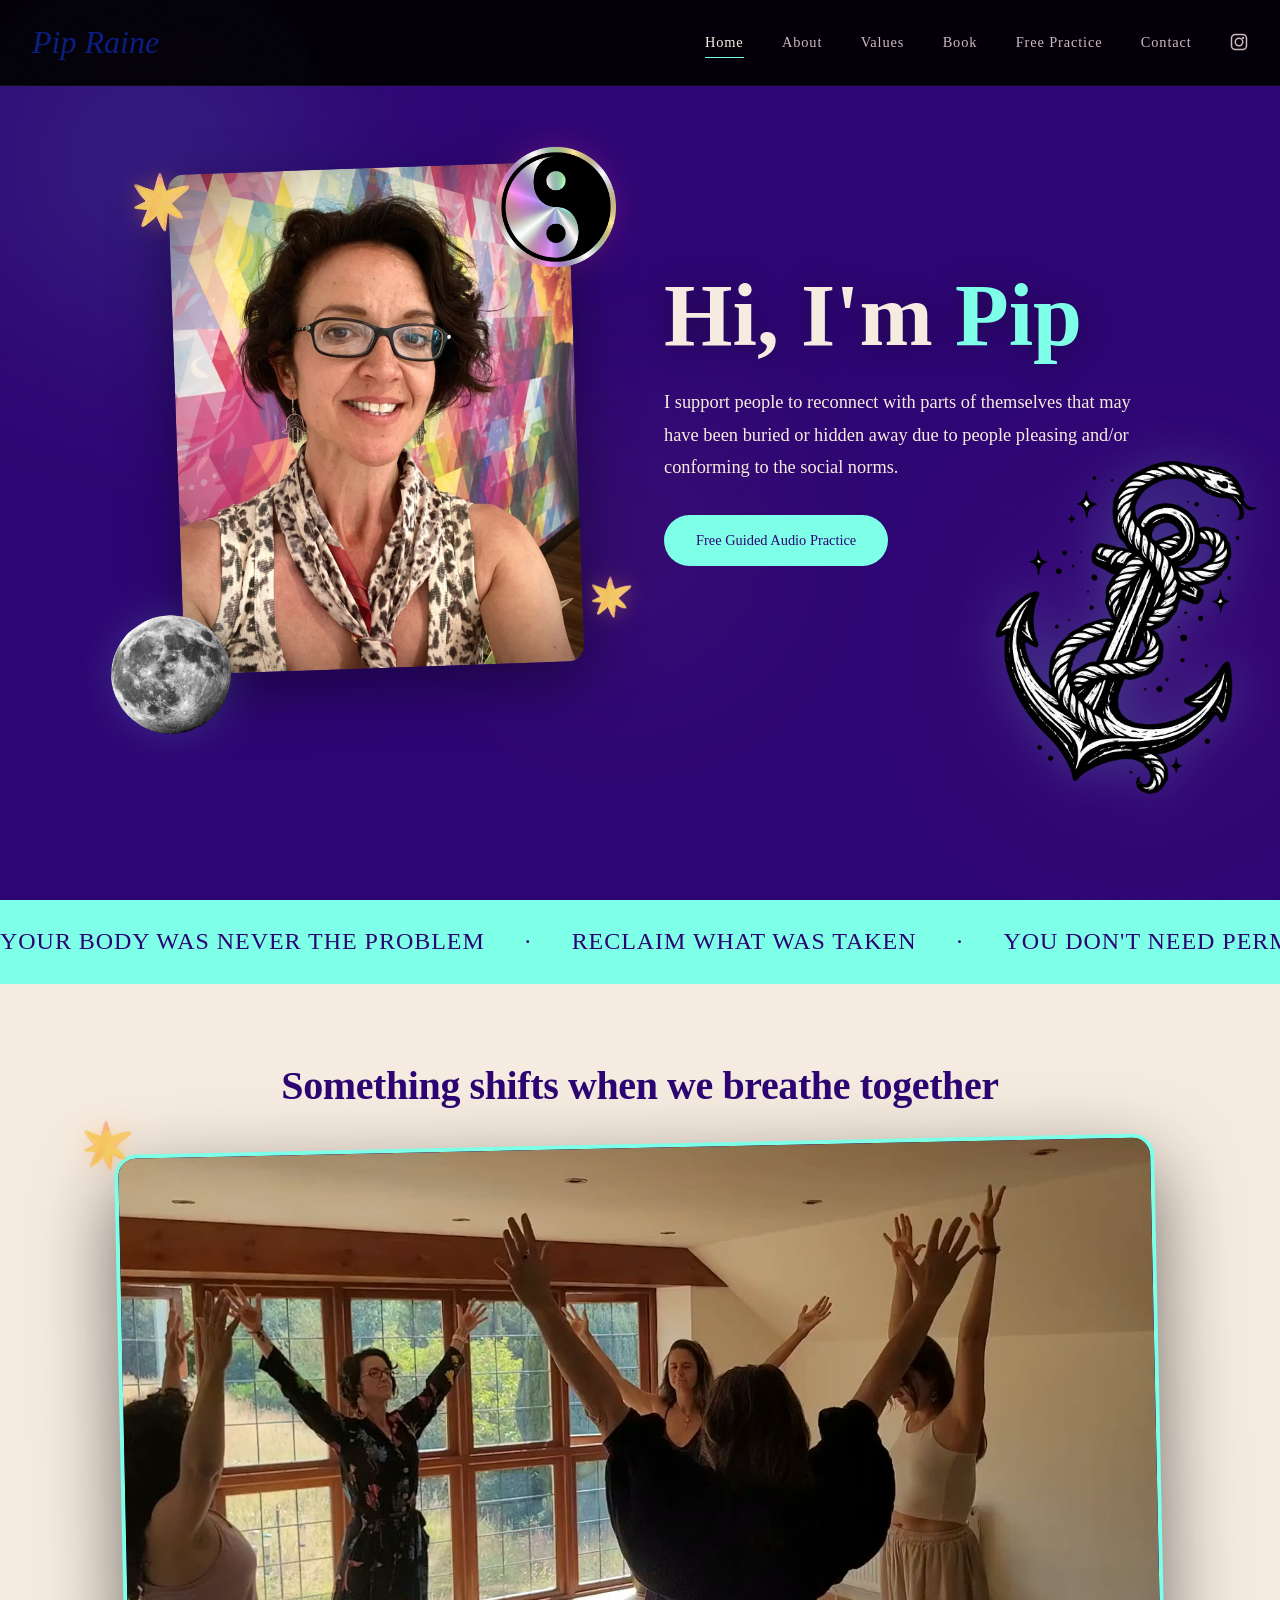
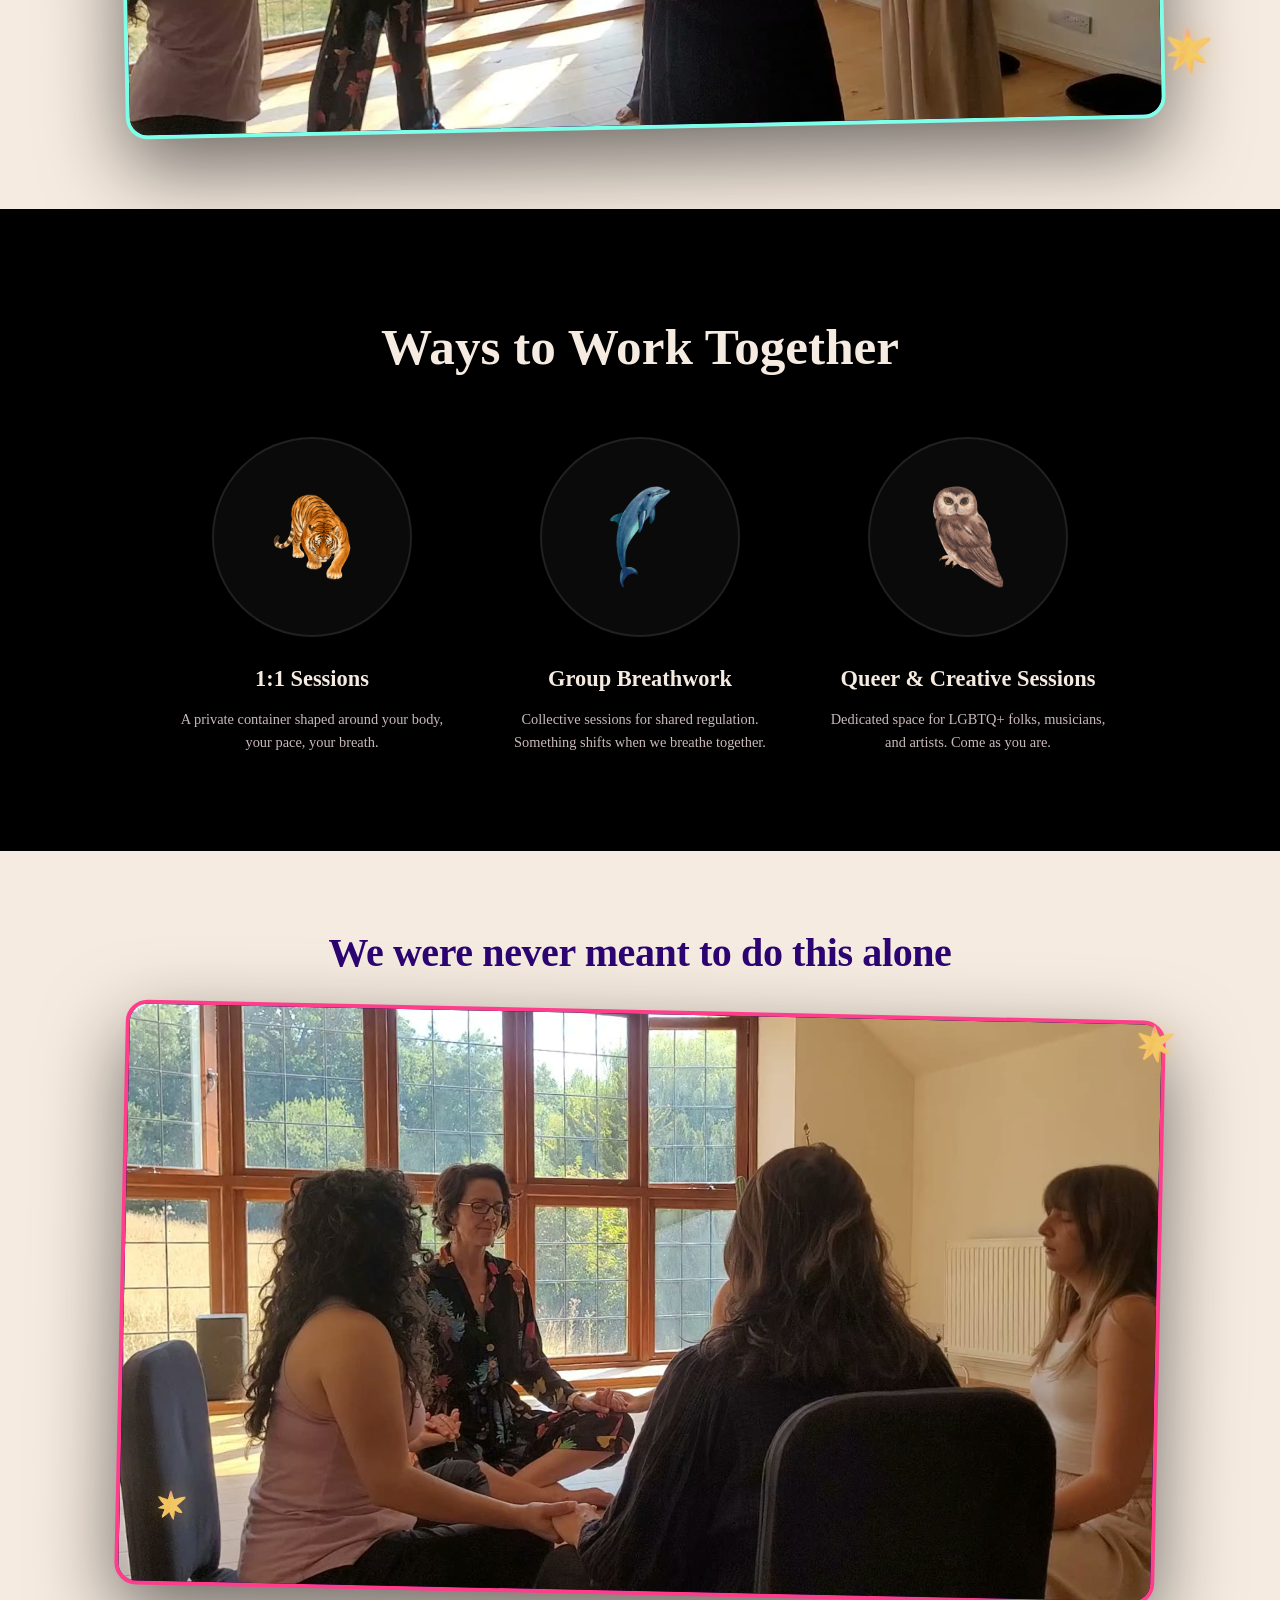
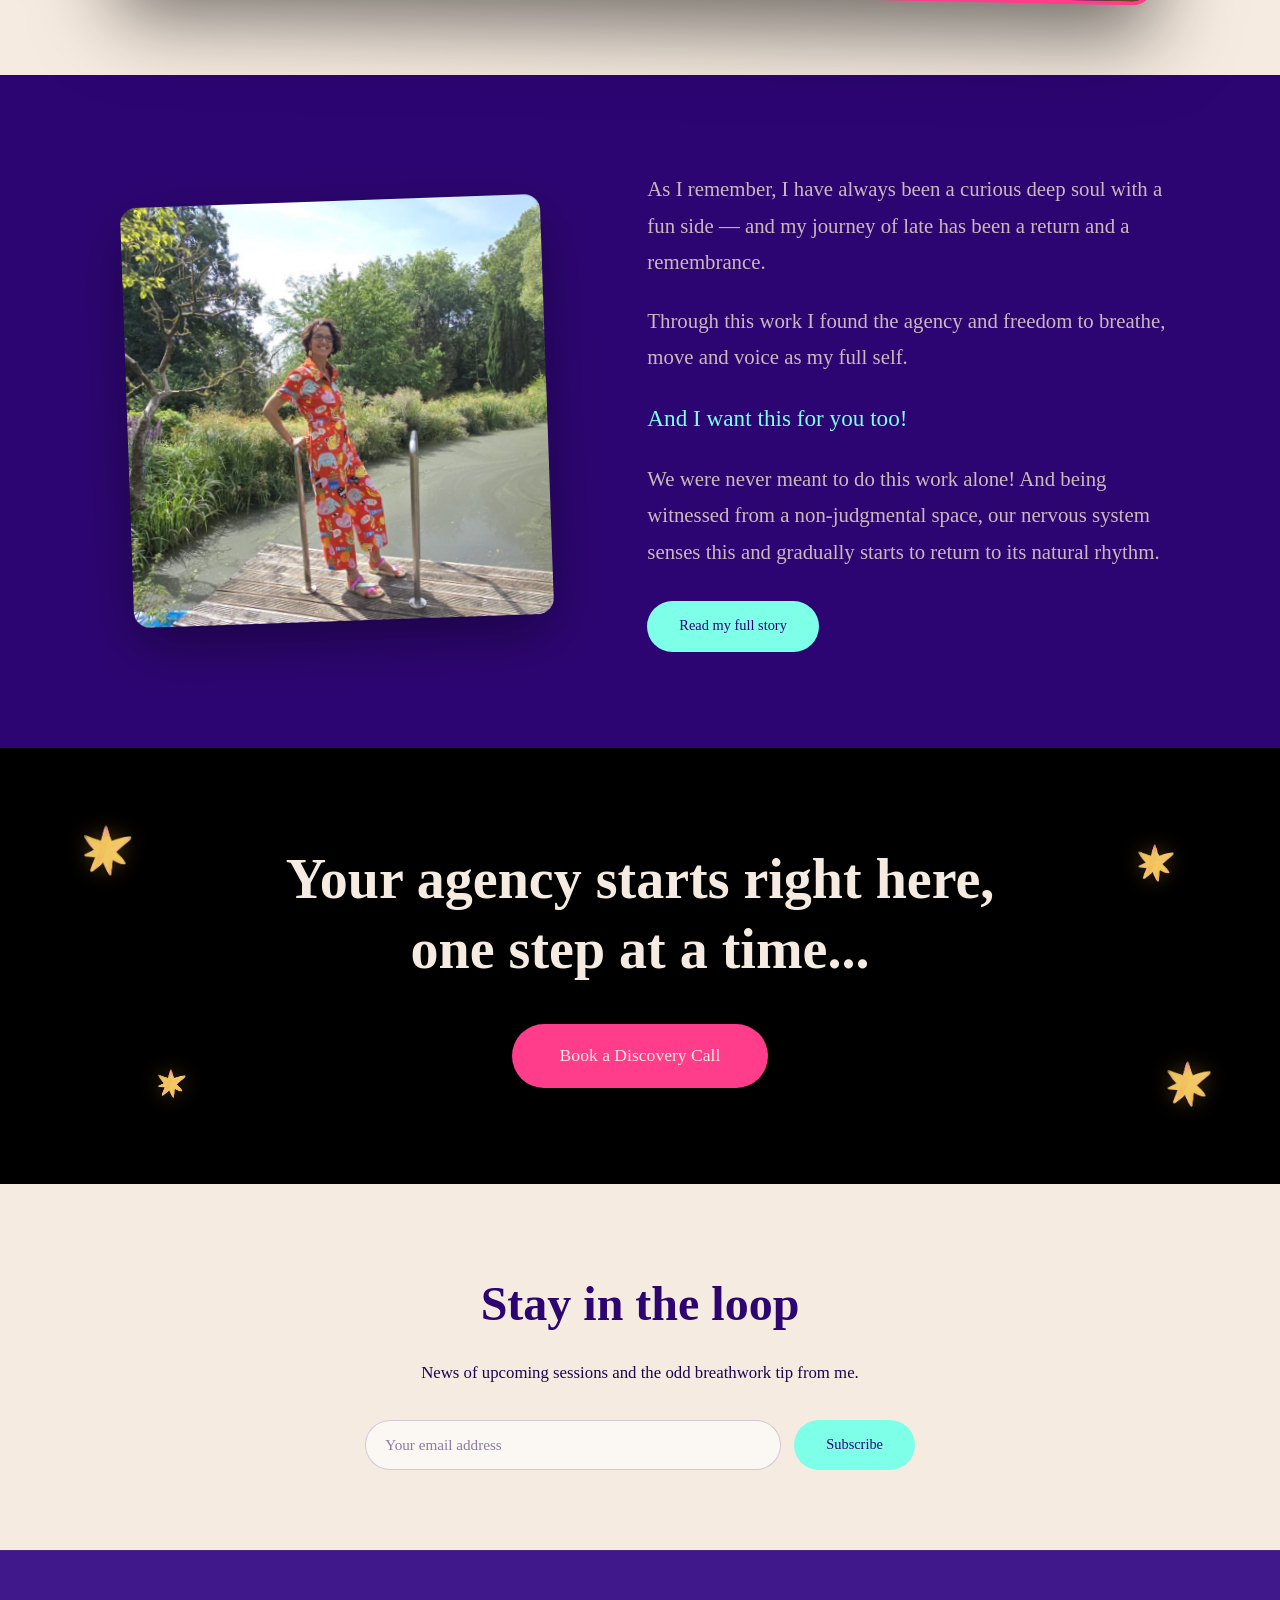
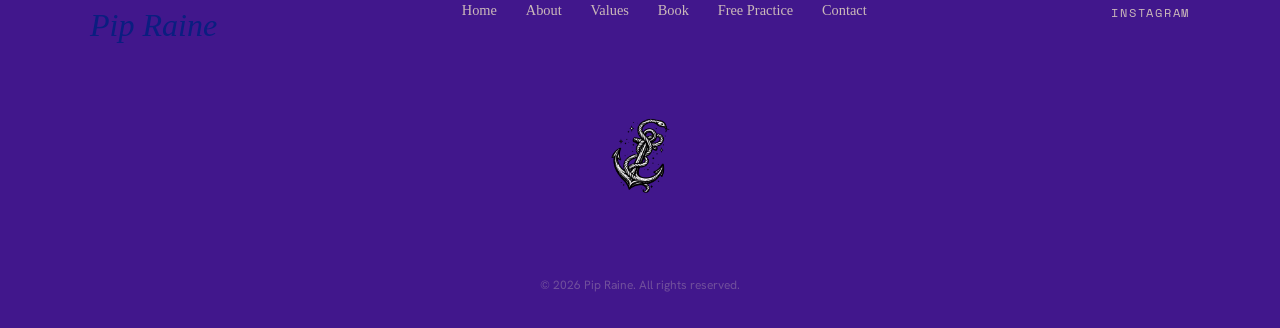
==== commit 35f313bb: "Home videos: swap caption banners for proper titles, add stars - Remove overlaid caption pills from " ====
--- a/index.html
+++ b/index.html
@@ -90,14 +90,18 @@
 
   <!-- ========== VIDEO BAND ========== -->
   <section class="video-band video-band--bone reveal">
+    <img src="assets/4.png" alt="" class="pq-star pq-star--1" aria-hidden="true">
+    <img src="assets/4.png" alt="" class="pq-star pq-star--4" aria-hidden="true">
     <div class="video-band-inner">
+      <div class="video-band-head">
+        <h2>Something shifts when we breathe together</h2>
+      </div>
       <div class="video-frame">
         <video class="lazy-video" data-autoplay muted loop playsinline preload="none"
                poster="assets/video/posters/home-group.jpg"
                aria-label="Pip Raine leading a group breathwork session, everyone's arms raised toward the light">
           <source data-src="assets/video/home-group.mp4" type="video/mp4">
         </video>
-        <span class="video-caption">breathing and feeling together</span>
       </div>
     </div>
   </section>
@@ -133,14 +137,18 @@
 
   <!-- ========== VIDEO BAND (group circle) ========== -->
   <section class="video-band video-band--bone reveal">
+    <img src="assets/4.png" alt="" class="pq-star pq-star--2" aria-hidden="true">
+    <img src="assets/4.png" alt="" class="pq-star pq-star--3" aria-hidden="true">
     <div class="video-band-inner">
+      <div class="video-band-head">
+        <h2>We were never meant to do this alone</h2>
+      </div>
       <div class="video-frame video-frame--fuchsia">
         <video class="lazy-video" data-autoplay muted loop playsinline preload="none"
                poster="assets/video/posters/book-circle.jpg"
                aria-label="A small group sitting in a circle during one of Pip's breathwork sessions">
           <source data-src="assets/video/book-circle.mp4" type="video/mp4">
         </video>
-        <span class="video-caption video-caption--fuchsia">community connection</span>
       </div>
     </div>
   </section>
--- a/styles.css
+++ b/styles.css
@@ -2986,3 +2986,13 @@
 .vp-hero { background: var(--bone); }
 .vp-hero h1 { color: var(--ink); }
 .vp-hero p  { color: var(--ink-2); }
+
+/* Titles above the home video clips — kicker + headline hierarchy */
+.video-band-head .eyebrow {
+  margin-bottom: 0.6rem;
+}
+.video-band-head h2 {
+  margin: 0 auto;
+  font-size: clamp(1.5rem, 3.4vw, 2.5rem);
+  letter-spacing: -0.01em;
+}
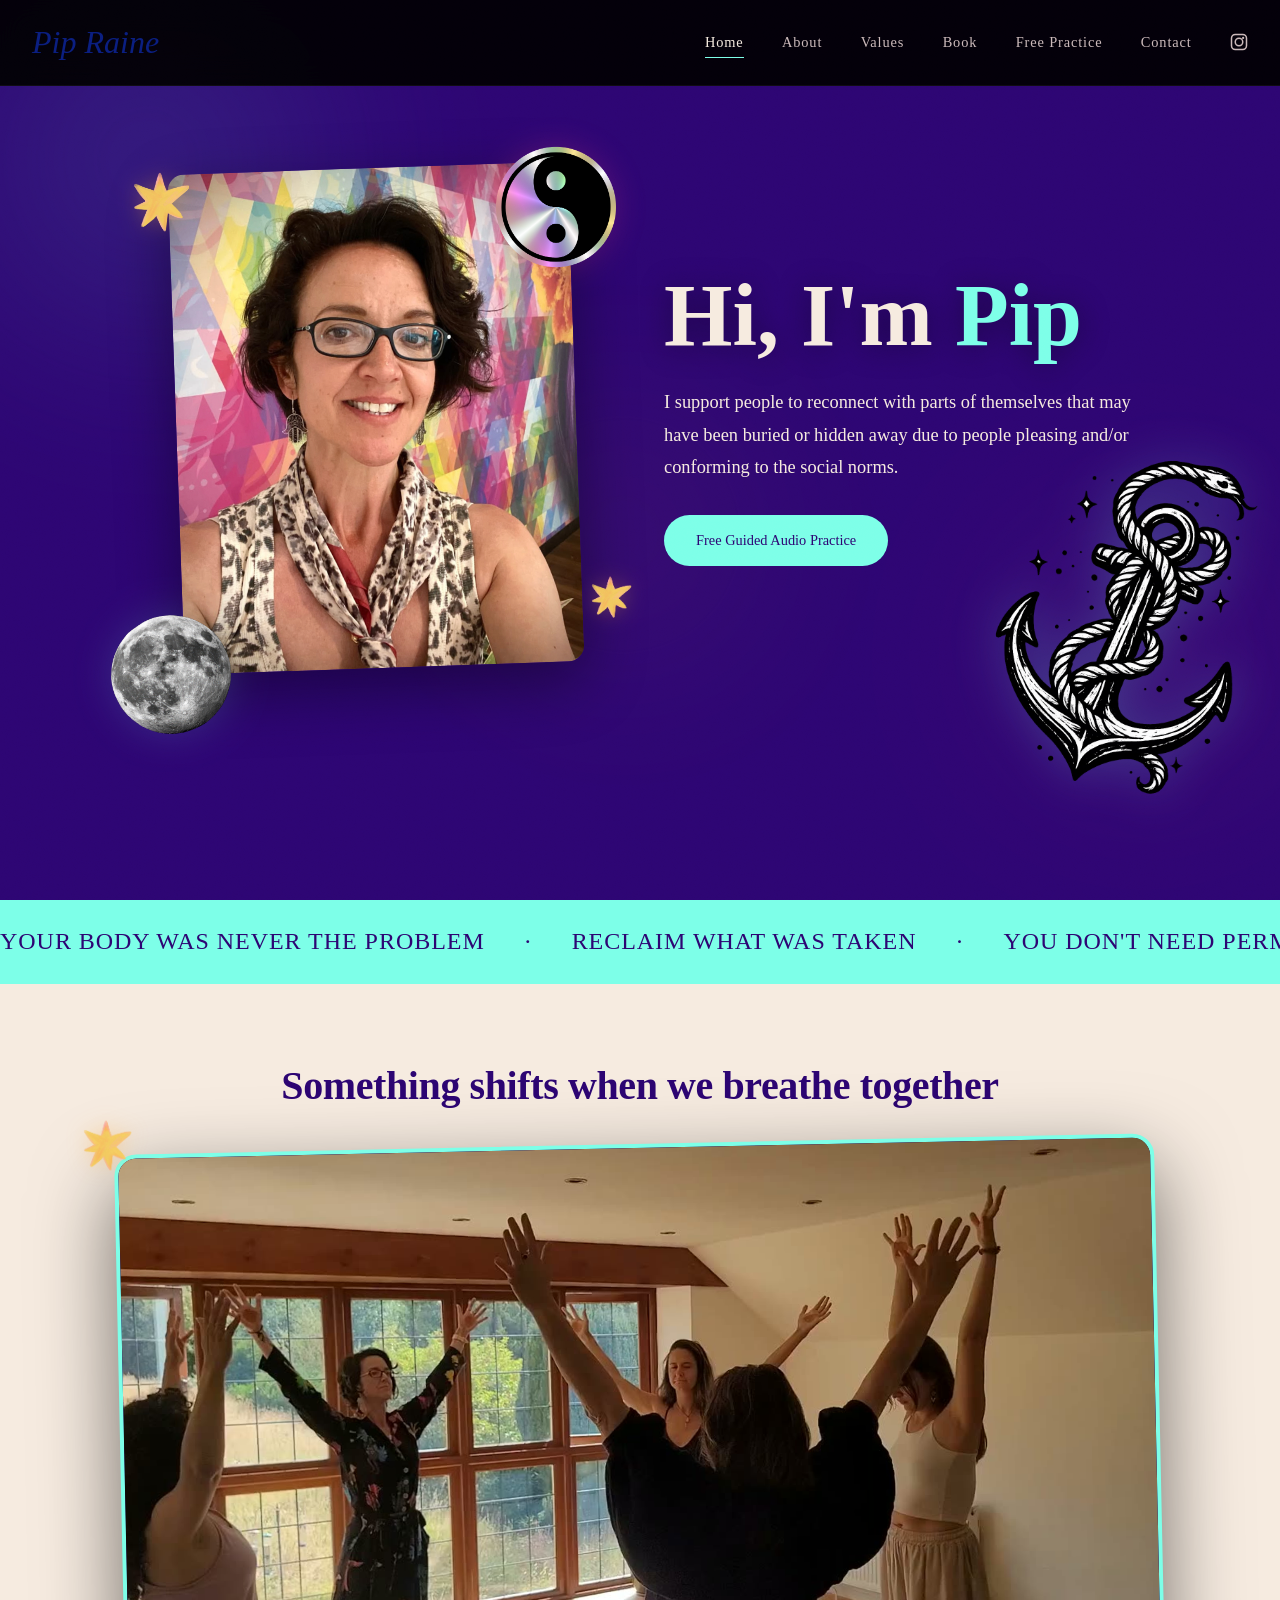
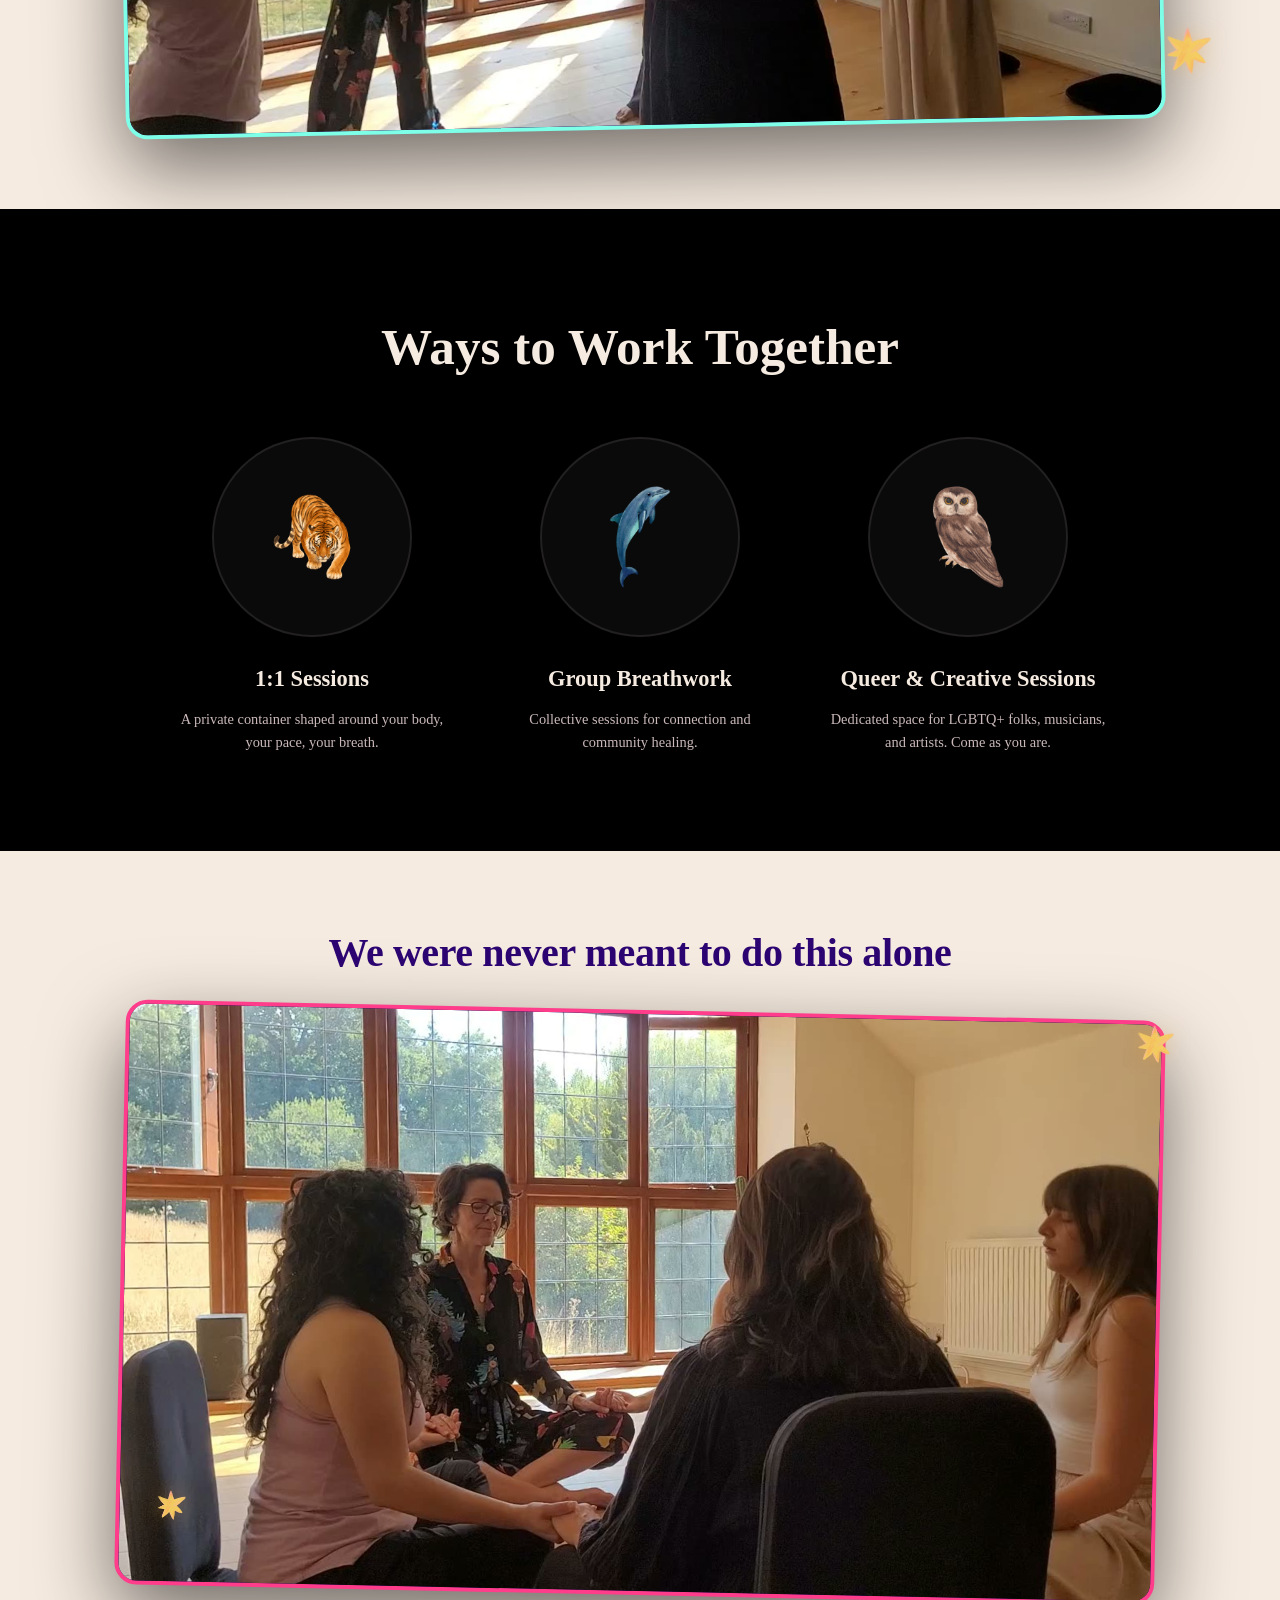
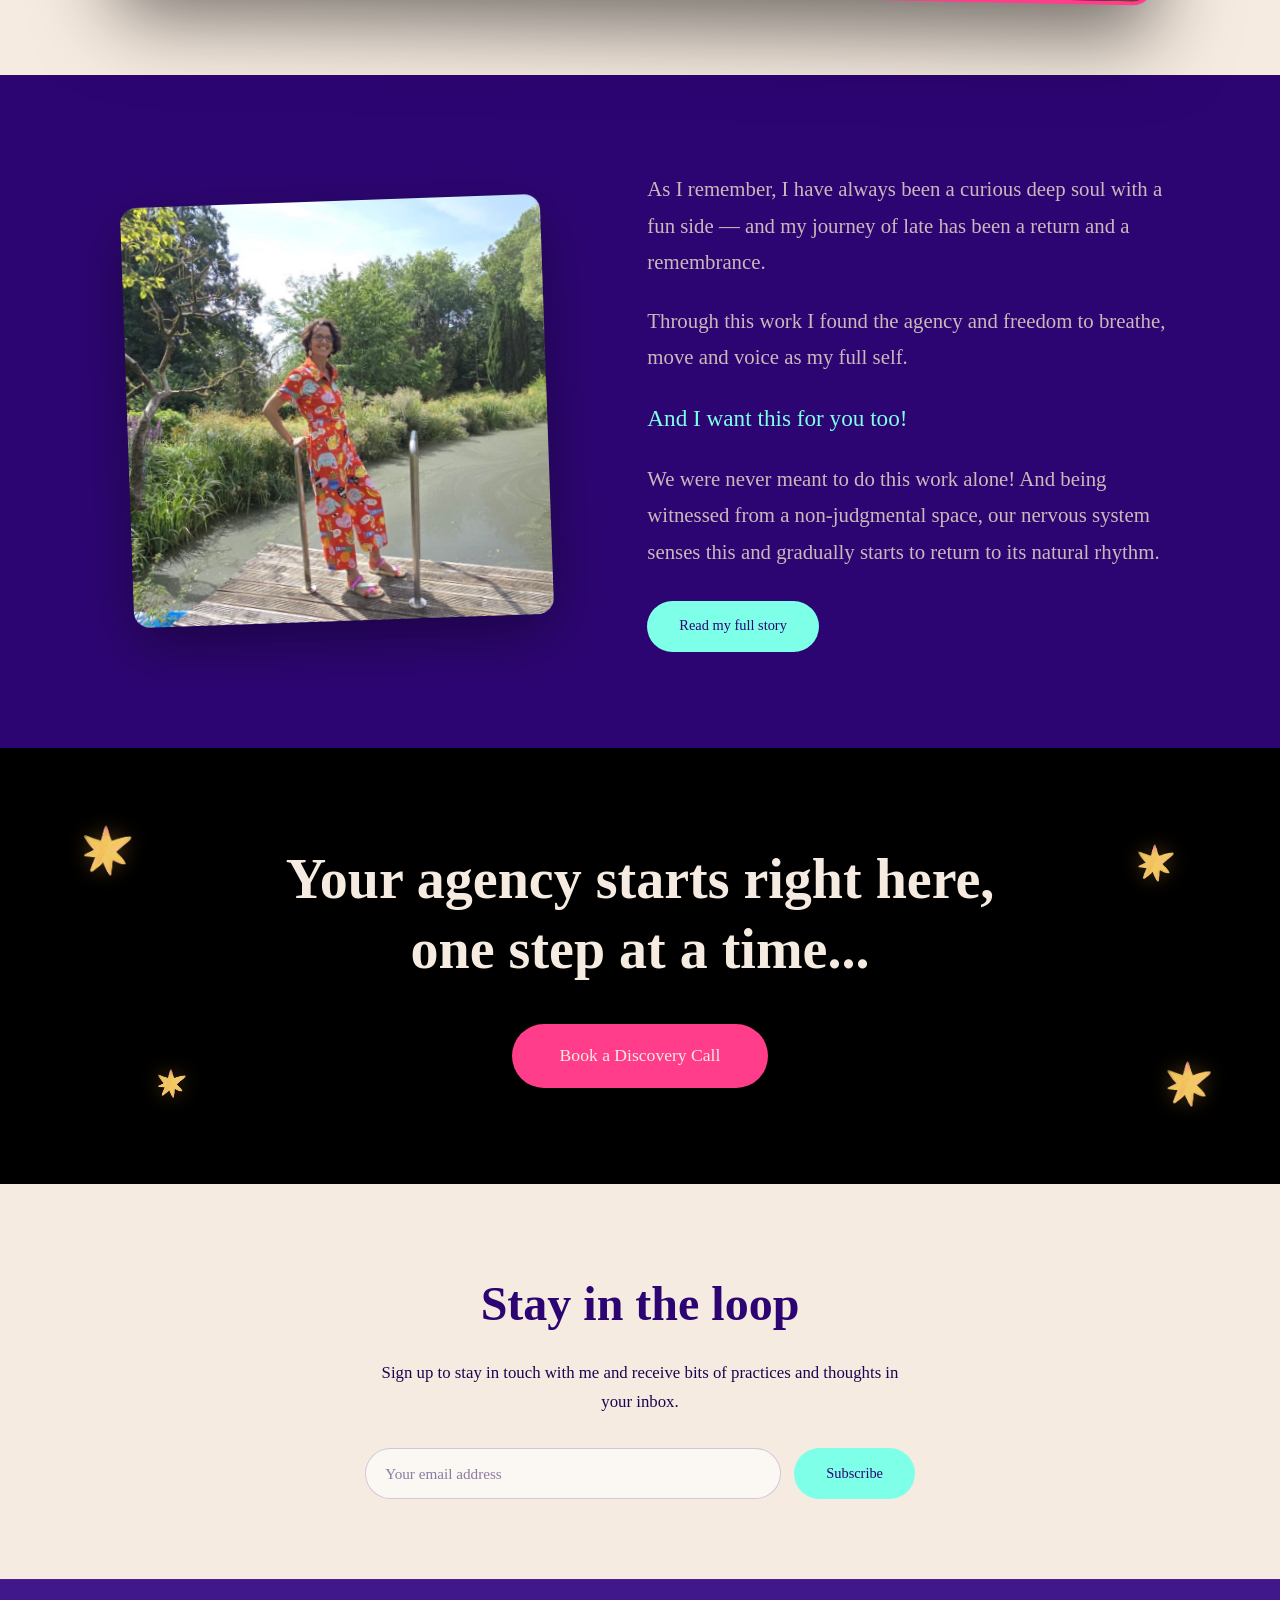
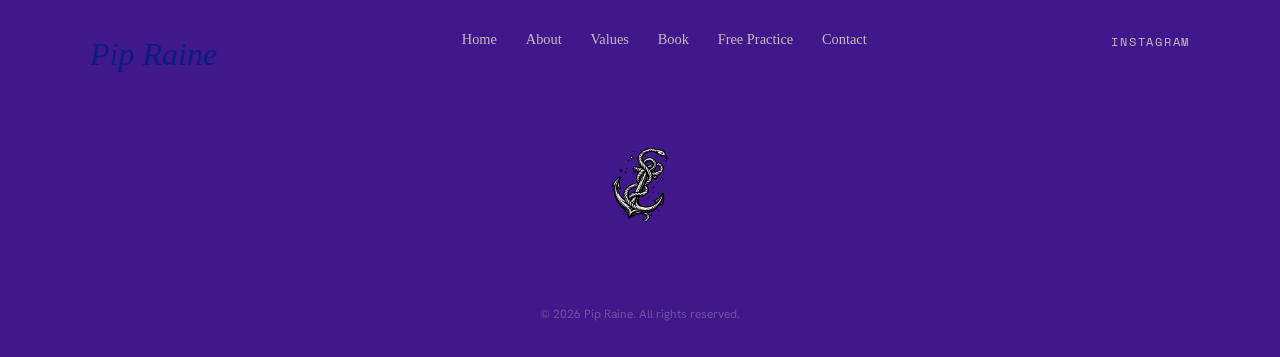
==== commit 3b1a96bd: "Integrate Calendly + Mailchimp, add signups sitewide, mobile fixes Booking & scheduling - Wire the C" ====
--- a/index.html
+++ b/index.html
@@ -123,7 +123,7 @@
           <img src="assets/3.png" alt="">
         </div>
         <h3>Group Breathwork</h3>
-        <p>Collective sessions for shared regulation. Something shifts when we breathe together.</p>
+        <p>Collective sessions for connection and community healing.</p>
       </a>
       <a href="book.html" class="offer-card offer-card--3">
         <div class="offer-circle">
@@ -183,10 +183,11 @@
   <section class="mailing-list">
     <div class="mailing-inner">
       <h2>Stay in the loop</h2>
-      <p>News of upcoming sessions and the odd breathwork tip from me.</p>
-      <form class="mailing-form" action="#" method="post">
-        <input type="email" name="email" placeholder="Your email address" required aria-label="Email address">
+      <p>Sign up to stay in touch with me and receive bits of practices and thoughts in your&nbsp;inbox.</p>
+      <form class="mailing-form" novalidate>
+        <input type="email" name="EMAIL" placeholder="Your email address" required aria-label="Email address" autocomplete="email">
         <button type="submit" class="btn btn--jade">Subscribe</button>
+        <p class="mailing-status" role="status" aria-live="polite" hidden></p>
       </form>
     </div>
   </section>
--- a/styles.css
+++ b/styles.css
@@ -135,6 +135,22 @@
 
 @keyframes slide-in-right {
   to { opacity: 1; transform: translateX(0); }
+}
+
+/* Entrance animations start from opacity:0. If the user prefers reduced
+   motion the animation is suppressed, so force the final visible state or
+   the hero photo/text would never appear. */
+@media (prefers-reduced-motion: reduce) {
+  body,
+  .hero-collage,
+  .hero-content h1,
+  .hero-content .hero-sub,
+  .hero-content .hero-btns,
+  .hero-anchor {
+    animation: none;
+    opacity: 1;
+    transform: none;
+  }
 }
 
 /* Ambient glow pulse on orb section */
@@ -845,6 +861,18 @@
   padding: 6rem 2rem;
 }
 
+.about-me--book {
+  background: var(--bone);
+}
+
+.about-me--book .about-me-text p {
+  color: var(--ink);
+}
+
+.about-me--book .about-me-text .highlight {
+  color: var(--fuchsia);
+}
+
 .about-me-grid {
   max-width: 1100px;
   margin: 0 auto;
@@ -937,6 +965,19 @@
 .mailing-inner {
   max-width: 550px;
   margin: 0 auto;
+}
+
+/* Dark variant — alternates against a light section above it */
+.mailing-list--dark {
+  background: #07030f;
+}
+
+.mailing-list.mailing-list--dark h2 {
+  color: var(--bone);
+}
+
+.mailing-list.mailing-list--dark p {
+  color: var(--bone-dim);
 }
 
 .mailing-list h2 {
@@ -984,6 +1025,34 @@
   border-color: var(--fuchsia);
 }
 
+.mailing-form button[disabled] {
+  opacity: 0.6;
+  cursor: progress;
+}
+
+/* Inline feedback after a subscribe attempt. Full width so it wraps
+   below the flex row of input + button. */
+.mailing-status {
+  width: 100%;
+  margin: 0.4rem 0 0;
+  font-family: var(--font-display);
+  font-size: 0.95rem;
+  line-height: 1.5;
+}
+
+.mailing-status[hidden] {
+  display: none;
+}
+
+.mailing-status.is-success {
+  color: var(--ink);
+  font-weight: 600;
+}
+
+.mailing-status.is-error {
+  color: var(--fuchsia);
+}
+
 /* ===========================
    FOOTER
    =========================== */
@@ -1041,7 +1110,15 @@
    =========================== */
 @media (max-width: 768px) {
   .desktop-nav { display: none; }
-  .menu-toggle { display: flex; }
+  /* Pin to the viewport so it can't be clipped off the right edge, and
+     sit above the overlay (z-150) so it works as the close button too. */
+  .menu-toggle {
+    display: flex;
+    position: fixed;
+    top: 1.5rem;
+    right: 1.5rem;
+    z-index: 200;
+  }
 
   .hero { padding: 7rem 1.5rem 3rem; }
   .hero-grid { grid-template-columns: 1fr; gap: 2rem; }
@@ -2424,6 +2501,23 @@
   opacity: 1;
 }
 
+.practice-credit {
+  font-family: var(--font-mono);
+  font-size: 0.75rem;
+  color: var(--bone-dim);
+  opacity: 0.7;
+  margin-top: 1rem;
+  letter-spacing: 0.05em;
+}
+
+.practice-credit em {
+  font-family: 'Instrument Serif', serif;
+  font-style: italic;
+  font-size: 0.95rem;
+  color: var(--jade);
+  opacity: 1;
+}
+
 .practice-after {
   font-family: var(--font-display);
   font-size: 1.1rem;
@@ -2996,3 +3090,55 @@
   font-size: clamp(1.5rem, 3.4vw, 2.5rem);
   letter-spacing: -0.01em;
 }
+
+/* ===========================
+   RESPONSIVE REFINEMENTS
+   Mobile-only. Everything here is inside max-width media queries,
+   so the desktop (>768px) layout is unchanged.
+   =========================== */
+
+@media (max-width: 768px) {
+  /* Inputs must be >=16px or iOS zooms the page in on focus.
+     Only the rendered font-size changes on phones; desktop keeps its size. */
+  .mailing-form input,
+  .ct-form .form-group input,
+  .ct-form .form-group select,
+  .ct-form .form-group textarea,
+  .form-group input,
+  .form-group textarea {
+    font-size: 16px;
+  }
+
+  /* The Free Practice title is nowrap by design on desktop; let it wrap
+     on phones so it can't overflow the viewport. */
+  .practice-page h1 {
+    white-space: normal;
+  }
+}
+
+@media (max-width: 480px) {
+  /* Calendly's fixed min-width:320px + section padding overflows small
+     phones. Tighten padding and let the widget shrink to fit. */
+  .book-scheduler {
+    padding-left: 1rem;
+    padding-right: 1rem;
+  }
+  .calendly-inline-widget {
+    min-width: 0 !important;
+    width: 100%;
+  }
+
+  /* Stack the mailing signup so the email field + button each get full
+     width instead of cramming onto one row. */
+  .mailing-form {
+    flex-direction: column;
+    gap: 0.6rem;
+  }
+  .mailing-form input {
+    min-width: 0;
+    width: 100%;
+  }
+  .mailing-form .btn {
+    width: 100%;
+  }
+}
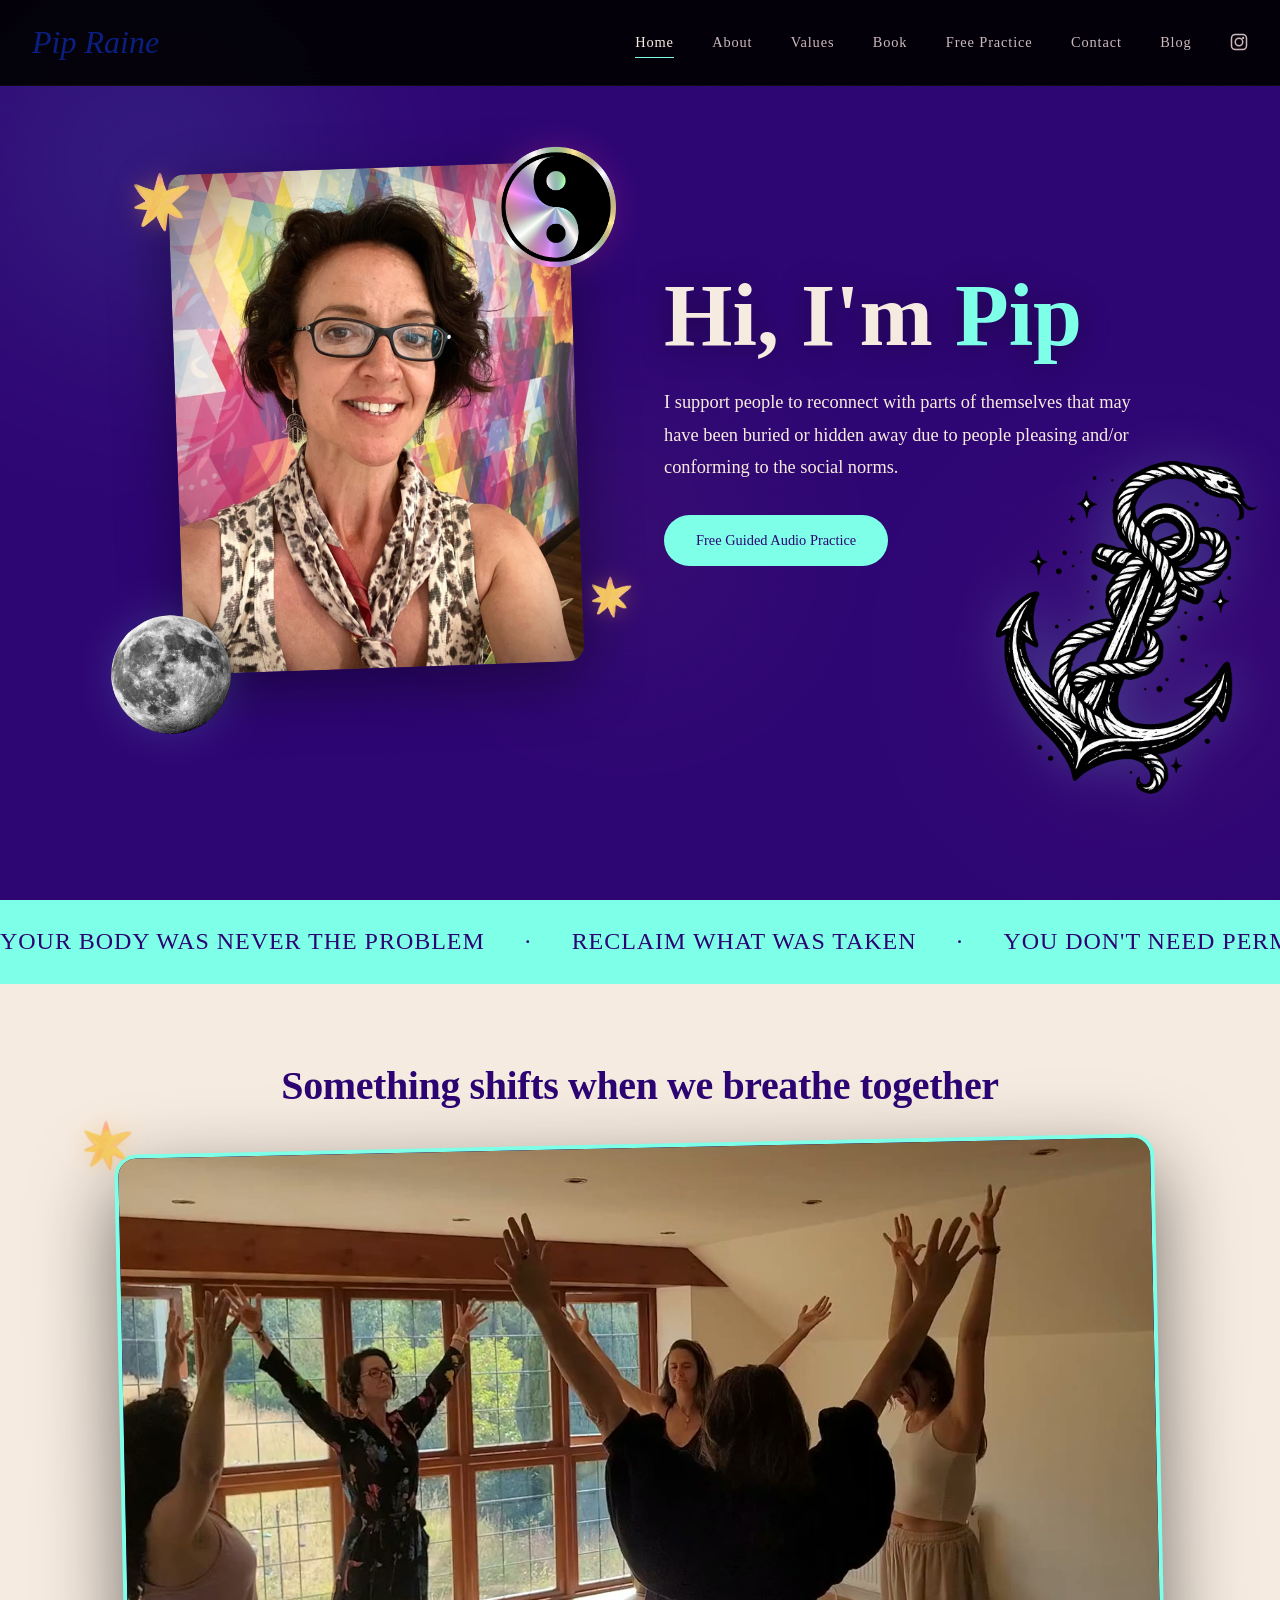
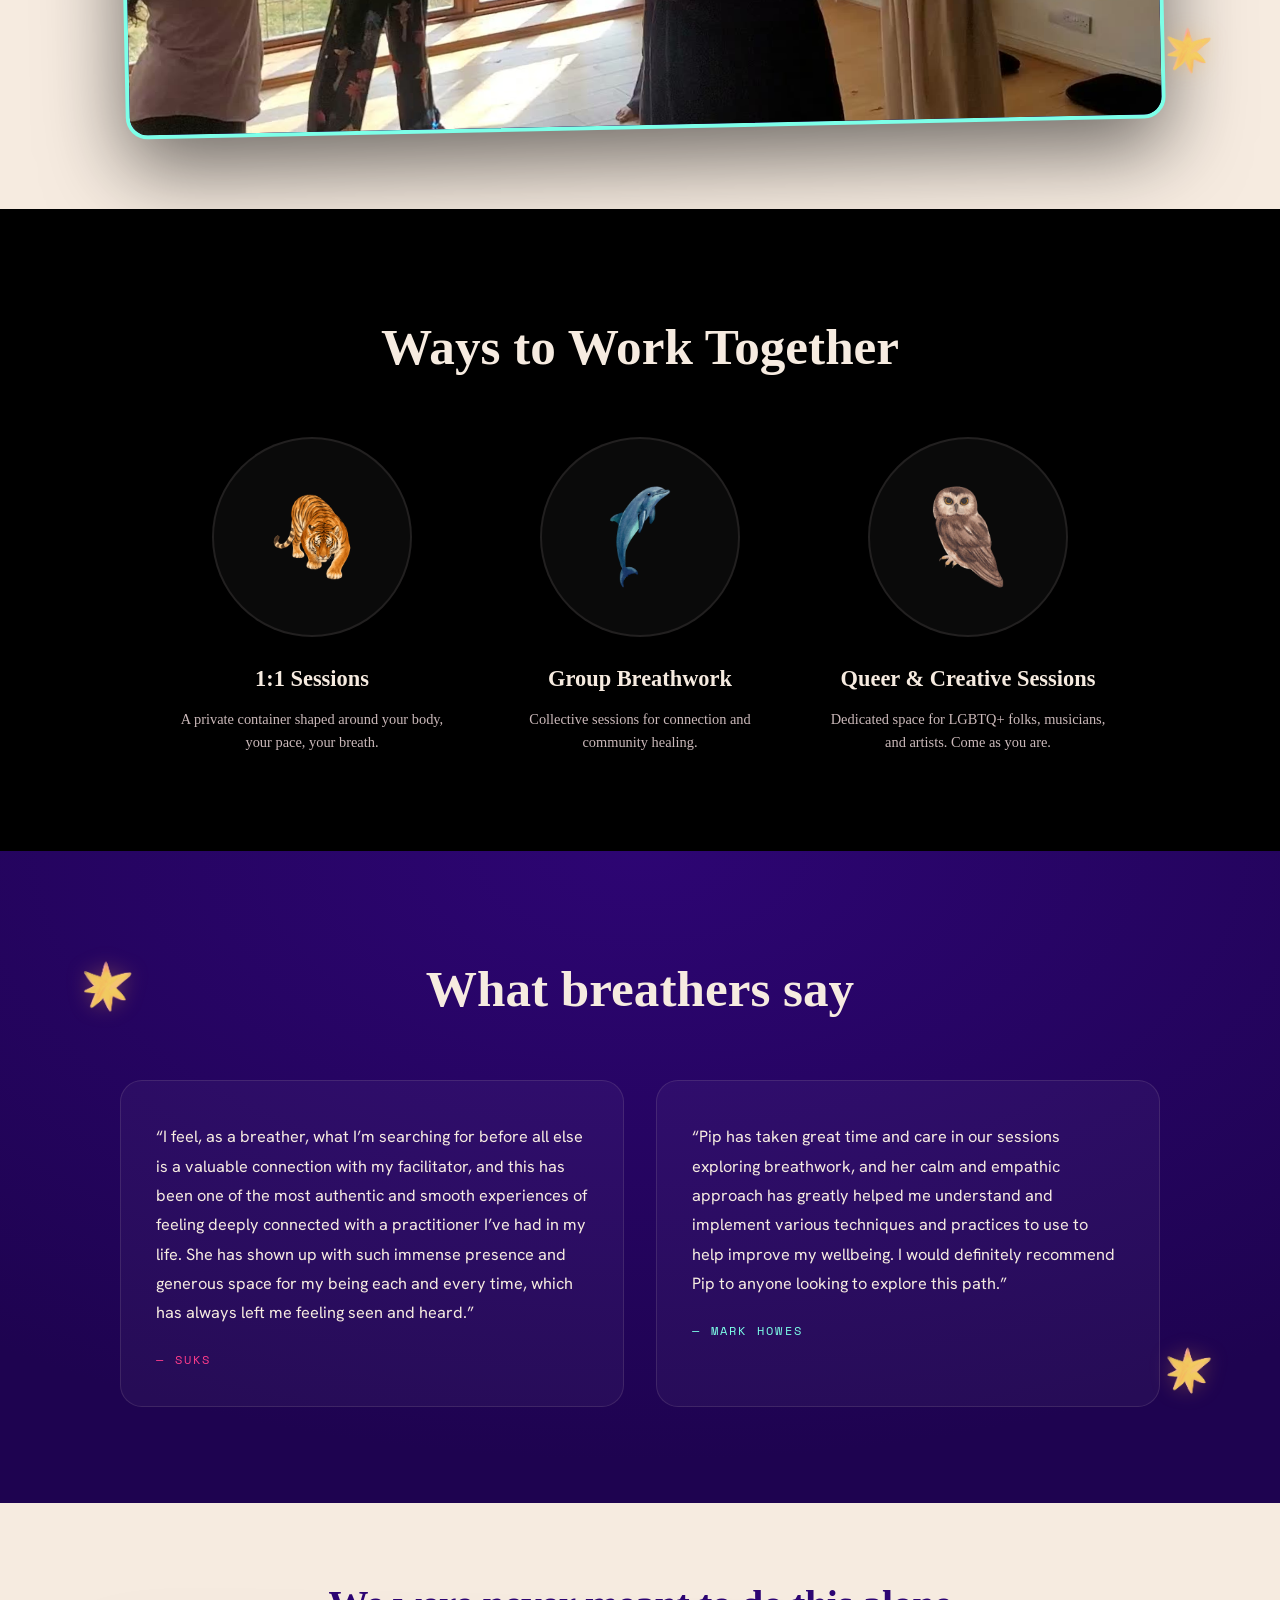
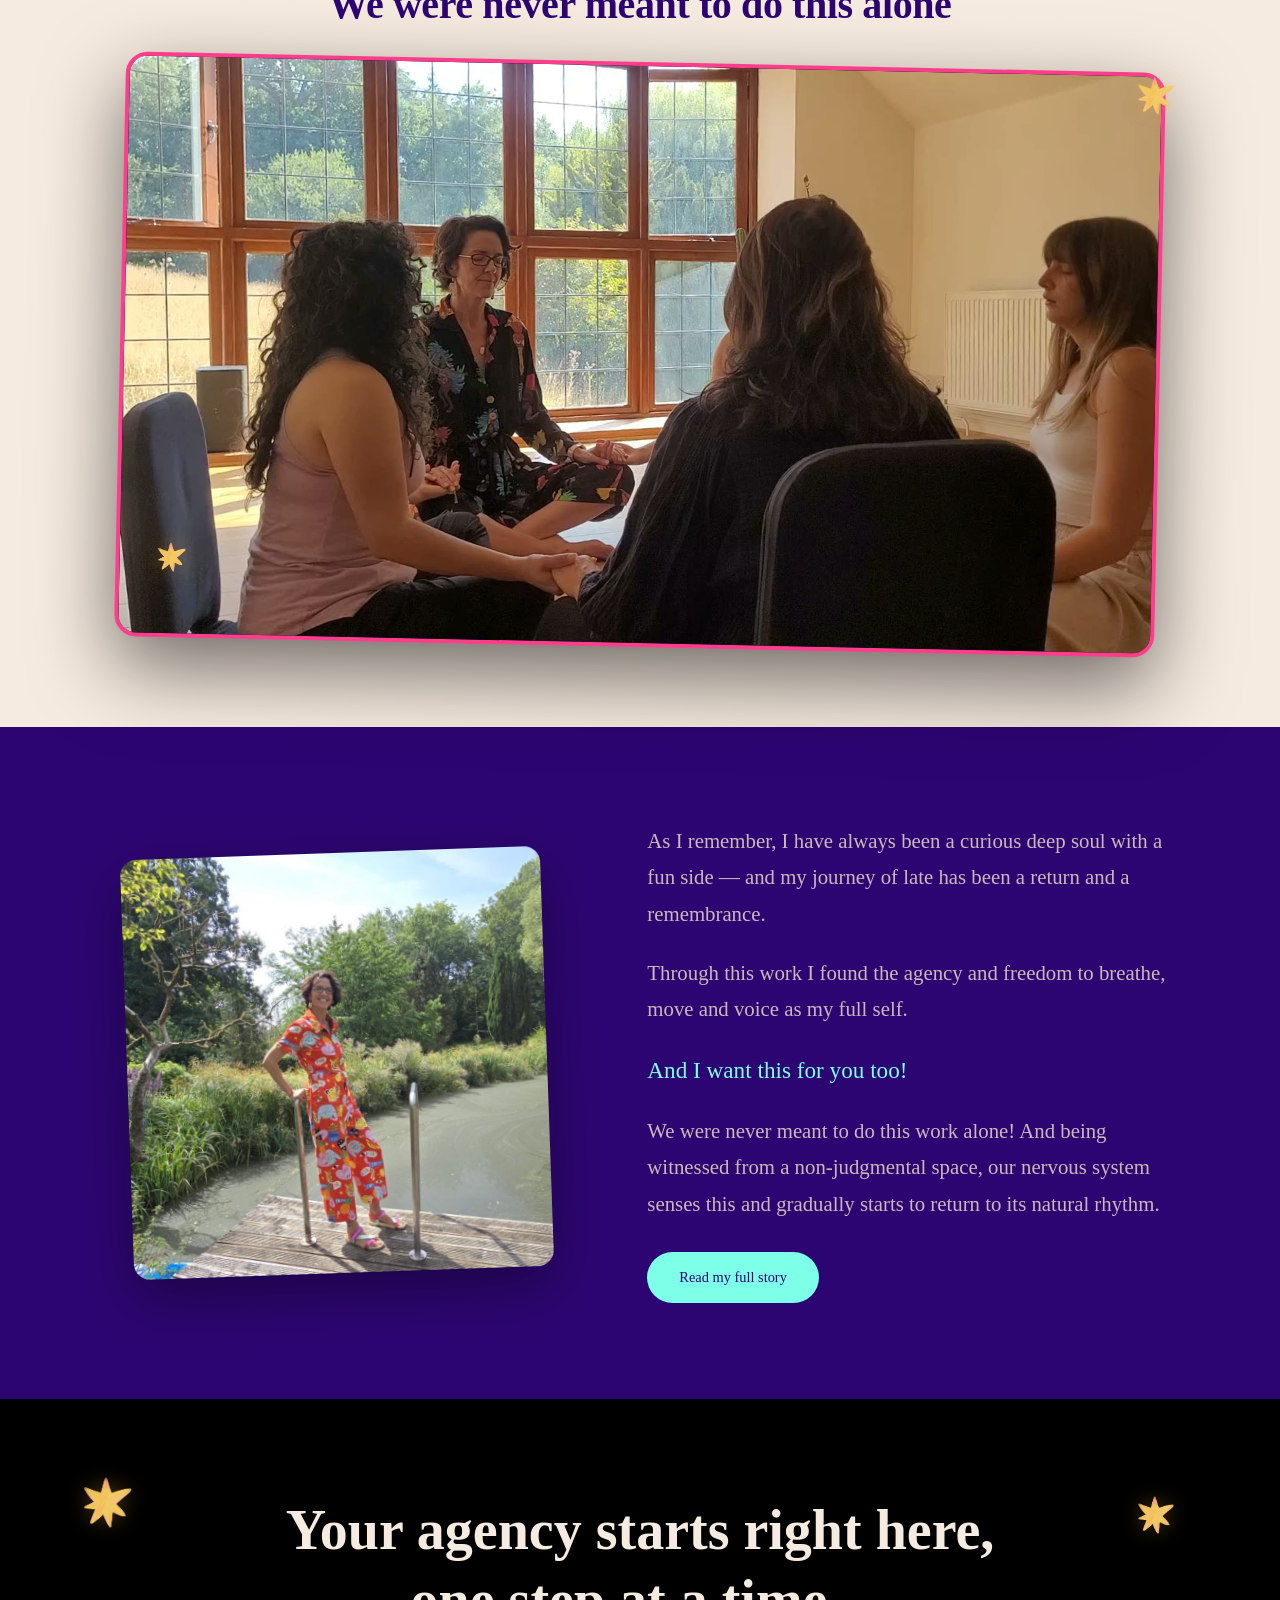
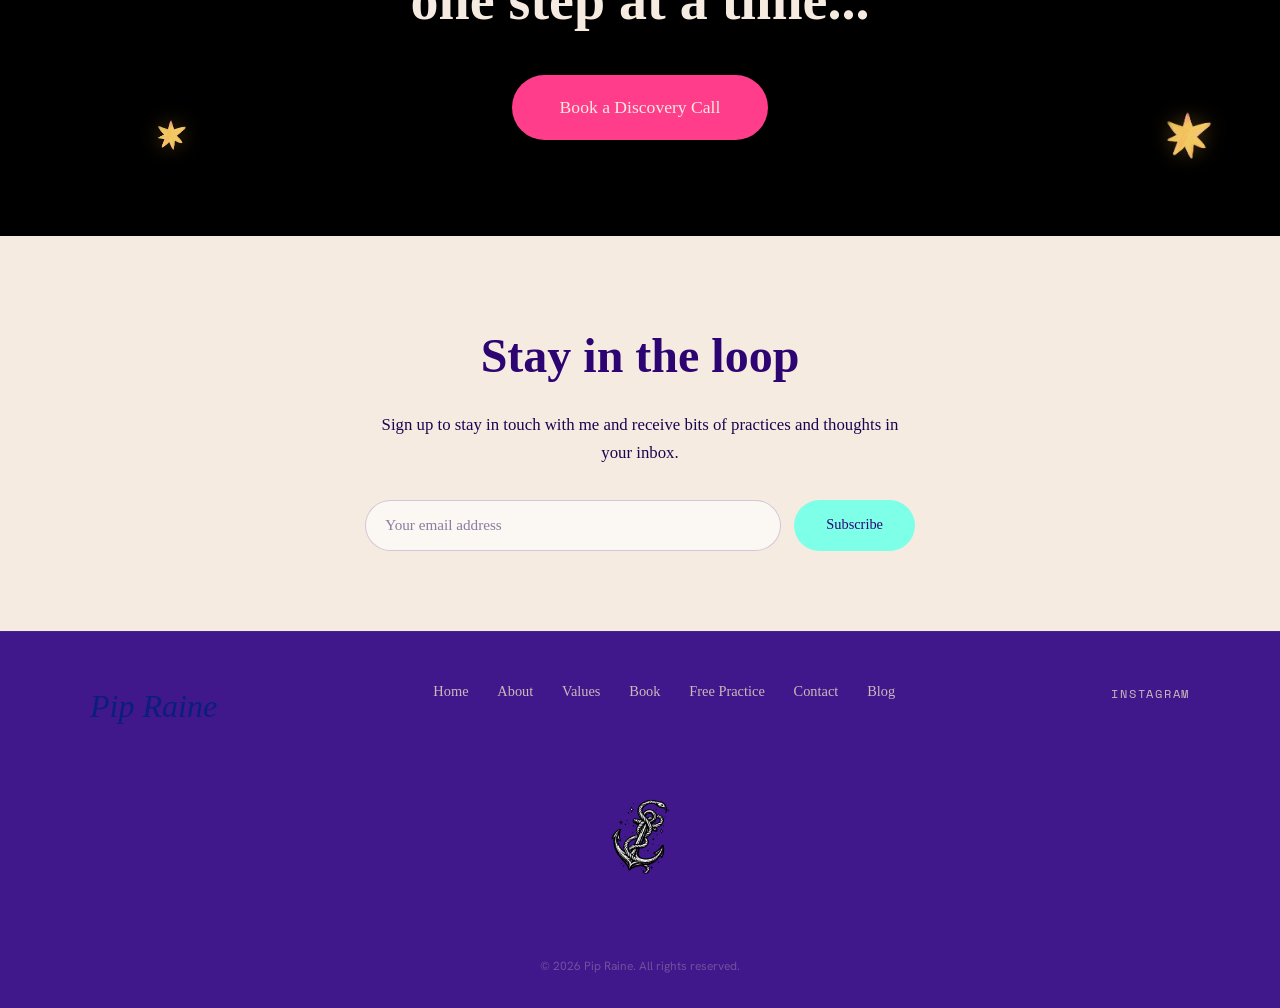
==== commit 4091e5e1: "Mobile fixes, testimonials section, and contact/values copy edits Mobile - Fix mobile menu: move .na" ====
--- a/index.html
+++ b/index.html
@@ -7,7 +7,7 @@
   <link rel="preconnect" href="https://fonts.googleapis.com">
   <link rel="preconnect" href="https://fonts.gstatic.com" crossorigin>
   <link href="https://fonts.googleapis.com/css2?family=Chewy&family=Hanken+Grotesk:ital,wght@0,300;0,400;0,500;0,600;0,700;1,400&family=Instrument+Serif:ital@0;1&family=Space+Mono:wght@400;700&display=swap" rel="stylesheet">
-  <link rel="stylesheet" href="styles.css">
+  <link rel="stylesheet" href="styles.css?v=20260826">
 </head>
 <body>
 
@@ -25,13 +25,16 @@
         <a href="book.html">Book</a>
         <a href="practice.html">Free Practice</a>
         <a href="contact.html">Contact</a>
+        <a href="https://pipraine.substack.com/" target="_blank" rel="noopener">Blog</a>
         <a href="https://www.instagram.com/pipraine/" target="_blank" rel="noopener" aria-label="Instagram" class="nav-insta"><svg width="18" height="18" viewBox="0 0 24 24" fill="none" stroke="currentColor" stroke-width="2"><rect x="2" y="2" width="20" height="20" rx="5"/><circle cx="12" cy="12" r="5"/><circle cx="17.5" cy="6.5" r="1.5" fill="currentColor" stroke="none"/></svg></a>
       </nav>
-      <button class="menu-toggle" aria-label="Open menu" aria-expanded="false">
+      </div>
+  </header>
+
+  <button class="menu-toggle" aria-label="Open menu" aria-expanded="false">
         <span></span><span></span><span></span>
       </button>
-    </div>
-    <nav class="nav-overlay" aria-hidden="true">
+  <nav class="nav-overlay" aria-hidden="true">
       <ul>
         <li><a href="index.html">Home</a></li>
         <li><a href="about.html">About</a></li>
@@ -39,9 +42,9 @@
         <li><a href="book.html">Book</a></li>
         <li><a href="practice.html">Free Practice</a></li>
         <li><a href="contact.html">Contact</a></li>
+        <li><a href="https://pipraine.substack.com/" target="_blank" rel="noopener">Blog</a></li>
       </ul>
     </nav>
-  </header>
 
   <!-- ========== HERO ========== -->
   <section class="hero">
@@ -135,6 +138,29 @@
     </div>
   </section>
 
+  <!-- ========== TESTIMONIALS ========== -->
+  <section class="testimonials">
+    <img src="assets/4.png" alt="" class="pq-star pq-star--1" aria-hidden="true">
+    <img src="assets/4.png" alt="" class="pq-star pq-star--4" aria-hidden="true">
+    <div class="testimonials-inner">
+      <h2 class="reveal">What breathers say</h2>
+      <div class="testimonial-grid">
+        <figure class="testimonial-card testimonial-card--1 reveal">
+          <blockquote>
+            <p>&ldquo;I feel, as a breather, what I&rsquo;m searching for before all else is a valuable connection with my facilitator, and this has been one of the most authentic and smooth experiences of feeling deeply connected with a practitioner I&rsquo;ve had in my life. She has shown up with such immense presence and generous space for my being each and every time, which has always left me feeling seen and heard.&rdquo;</p>
+          </blockquote>
+          <figcaption>&mdash; Suks</figcaption>
+        </figure>
+        <figure class="testimonial-card testimonial-card--2 reveal">
+          <blockquote>
+            <p>&ldquo;Pip has taken great time and care in our sessions exploring breathwork, and her calm and empathic approach has greatly helped me understand and implement various techniques and practices to use to help improve my wellbeing. I would definitely recommend Pip to anyone looking to explore this path.&rdquo;</p>
+          </blockquote>
+          <figcaption>&mdash; Mark Howes</figcaption>
+        </figure>
+      </div>
+    </div>
+  </section>
+
   <!-- ========== VIDEO BAND (group circle) ========== -->
   <section class="video-band video-band--bone reveal">
     <img src="assets/4.png" alt="" class="pq-star pq-star--2" aria-hidden="true">
@@ -203,6 +229,7 @@
         <a href="book.html">Book</a>
         <a href="practice.html">Free Practice</a>
         <a href="contact.html">Contact</a>
+        <a href="https://pipraine.substack.com/" target="_blank" rel="noopener">Blog</a>
       </nav>
       <div class="footer-socials">
         <a href="https://www.instagram.com/pipraine/" target="_blank" rel="noopener" aria-label="Instagram">Instagram</a>
@@ -212,6 +239,6 @@
     </div>
   </footer>
 
-  <script src="script.js"></script>
+  <script src="script.js?v=20260826"></script>
 </body>
 </html>
--- a/styles.css
+++ b/styles.css
@@ -374,7 +374,10 @@
   opacity: 0;
   pointer-events: none;
   transition: opacity 0.35s;
-  z-index: 150;
+  /* Lives as a direct child of <body> (not inside .site-header) so it can rise
+     above the page content. Sits above the header (100); the toggle/close
+     button (400) sits above this. */
+  z-index: 300;
 }
 
 .nav-overlay.open { opacity: 1; pointer-events: auto; }
@@ -854,6 +857,89 @@
 }
 
 /* ===========================
+   TESTIMONIALS
+   Deep-purple "inhale" beat between the black offerings and the
+   bone-light video band below it. Per-card poppy accents echo the
+   offering cards; oversized italic serif for the quotes.
+   =========================== */
+.testimonials {
+  background: radial-gradient(120% 130% at 50% 0%, var(--ink) 0%, var(--ink-2) 72%);
+  padding: 6rem 2rem;
+  text-align: center;
+  position: relative;
+  overflow: hidden;
+}
+
+.testimonials-inner {
+  max-width: 1040px;
+  margin: 0 auto;
+  position: relative;
+  z-index: 2;
+}
+
+.testimonials h2 {
+  font-family: var(--font-display);
+  font-size: clamp(2rem, 4.5vw, 3.2rem);
+  color: var(--bone);
+  margin-bottom: 3rem;
+}
+
+.testimonial-grid {
+  display: grid;
+  grid-template-columns: repeat(2, 1fr);
+  gap: 2rem;
+  text-align: left;
+}
+
+.testimonial-card {
+  position: relative;
+  background: rgba(255, 255, 255, 0.04);
+  border: 1px solid rgba(203, 185, 186, 0.14);
+  border-radius: 22px;
+  padding: 2.6rem 2.2rem 2.2rem;
+  /* opacity included so the .reveal fade-in still transitions (this rule
+     overrides .reveal's own transition list). */
+  transition: opacity 0.6s cubic-bezier(0.22, 1, 0.36, 1),
+              transform 0.4s, border-color 0.4s, box-shadow 0.4s;
+}
+
+.testimonial-card:hover { transform: translateY(-6px); }
+
+.testimonial-card blockquote {
+  font-family: var(--font-body);
+  font-size: 1.02rem;
+  line-height: 1.8;
+  color: var(--bone);
+}
+
+.testimonial-card figcaption {
+  margin-top: 1.4rem;
+  font-family: var(--font-mono);
+  font-size: 0.78rem;
+  letter-spacing: 0.18em;
+  text-transform: uppercase;
+}
+
+/* Per-card accents */
+.testimonial-card--1 figcaption { color: var(--fuchsia); }
+.testimonial-card--1:hover {
+  border-color: var(--fuchsia);
+  box-shadow: 0 0 40px rgba(255, 61, 139, 0.18);
+}
+
+.testimonial-card--2 figcaption { color: var(--jade); }
+.testimonial-card--2:hover {
+  border-color: var(--jade);
+  box-shadow: 0 0 40px rgba(125, 255, 232, 0.18);
+}
+
+@media (max-width: 768px) {
+  .testimonials { padding: 4.5rem 1.5rem; }
+  .testimonial-grid { grid-template-columns: 1fr; gap: 1.6rem; }
+  .testimonial-mark { font-size: 4.5rem; }
+}
+
+/* ===========================
    MORE ABOUT ME
    =========================== */
 .about-me {
@@ -947,10 +1033,25 @@
   max-width: 800px;
   margin: 0 auto 2.5rem;
   color: var(--bone);
+  /* Sit above the decorative stars so the copy stays readable. */
+  position: relative;
+  z-index: 2;
 }
 
 .pull-quote .btn {
   display: inline-block;
+  position: relative;
+  z-index: 2;
+}
+
+@media (max-width: 768px) {
+  /* On narrow screens the corner stars crowd the centered heading, so tuck
+     them tight into the corners (and shrink them) to frame the CTA instead. */
+  .pull-quote { padding: 5rem 1.5rem; }
+  .pull-quote .pq-star--1 { top: 2%;    left: 3%;  width: 40px; }
+  .pull-quote .pq-star--2 { top: 2%;    right: 3%; width: 34px; }
+  .pull-quote .pq-star--3 { bottom: 3%; left: 4%;  width: 28px; }
+  .pull-quote .pq-star--4 { bottom: 3%; right: 4%; width: 38px; }
 }
 
 /* ===========================
@@ -1117,12 +1218,16 @@
     position: fixed;
     top: 1.5rem;
     right: 1.5rem;
-    z-index: 200;
+    /* Above the overlay (300) so it doubles as the close (X) button. */
+    z-index: 400;
   }
 
   .hero { padding: 7rem 1.5rem 3rem; }
   .hero-grid { grid-template-columns: 1fr; gap: 2rem; }
-  .hero-collage { height: 420px; margin: 0 auto; max-width: 380px; }
+  /* All collage children are position:absolute, so without an explicit width
+     the container collapses to 0 and the global img{max-width:100%} reset then
+     shrinks the photo to a sliver. Pin the width so the photo has room. */
+  .hero-collage { height: 420px; margin: 0 auto; width: 300px; max-width: 100%; }
   .collage-main { width: 280px; height: 350px; }
   .hero-anchor { position: static; width: 180px; margin: 1.5rem auto 0; display: block; }
   .collage-yinyang { width: 100px; }
@@ -2946,7 +3051,9 @@
 
 @media (max-width: 768px) {
   .ct-split { grid-template-columns: 1fr; }
-  .ct-left { padding: 7rem 2rem 3rem; text-align: center; }
+  /* Extra top padding so the moon (which overhangs above the photo) clears
+     the fixed header instead of tucking behind it. */
+  .ct-left { padding: 10rem 2rem 3rem; text-align: center; }
   .ct-left-inner { max-width: 100%; }
   .ct-left-grid { grid-template-columns: 1fr; justify-items: center; gap: 1.5rem; }
   .ct-photo { width: 240px; }
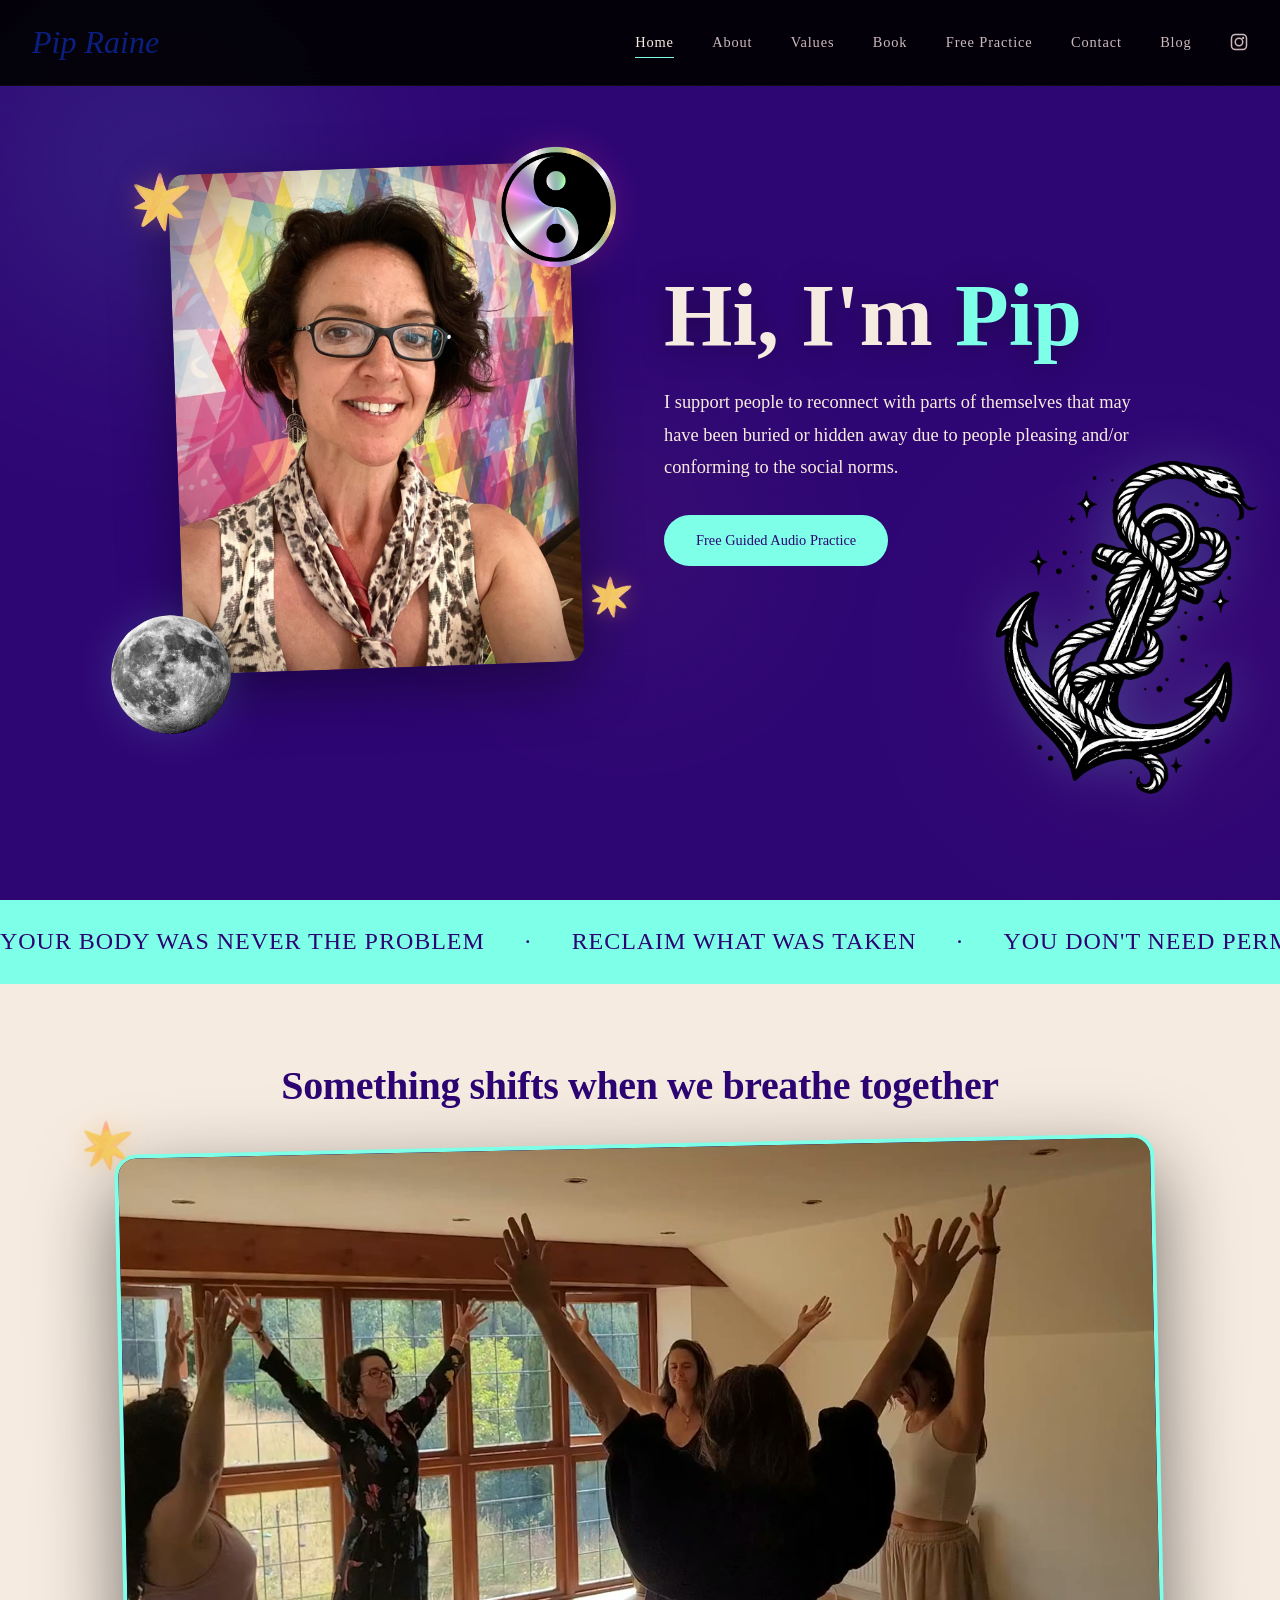
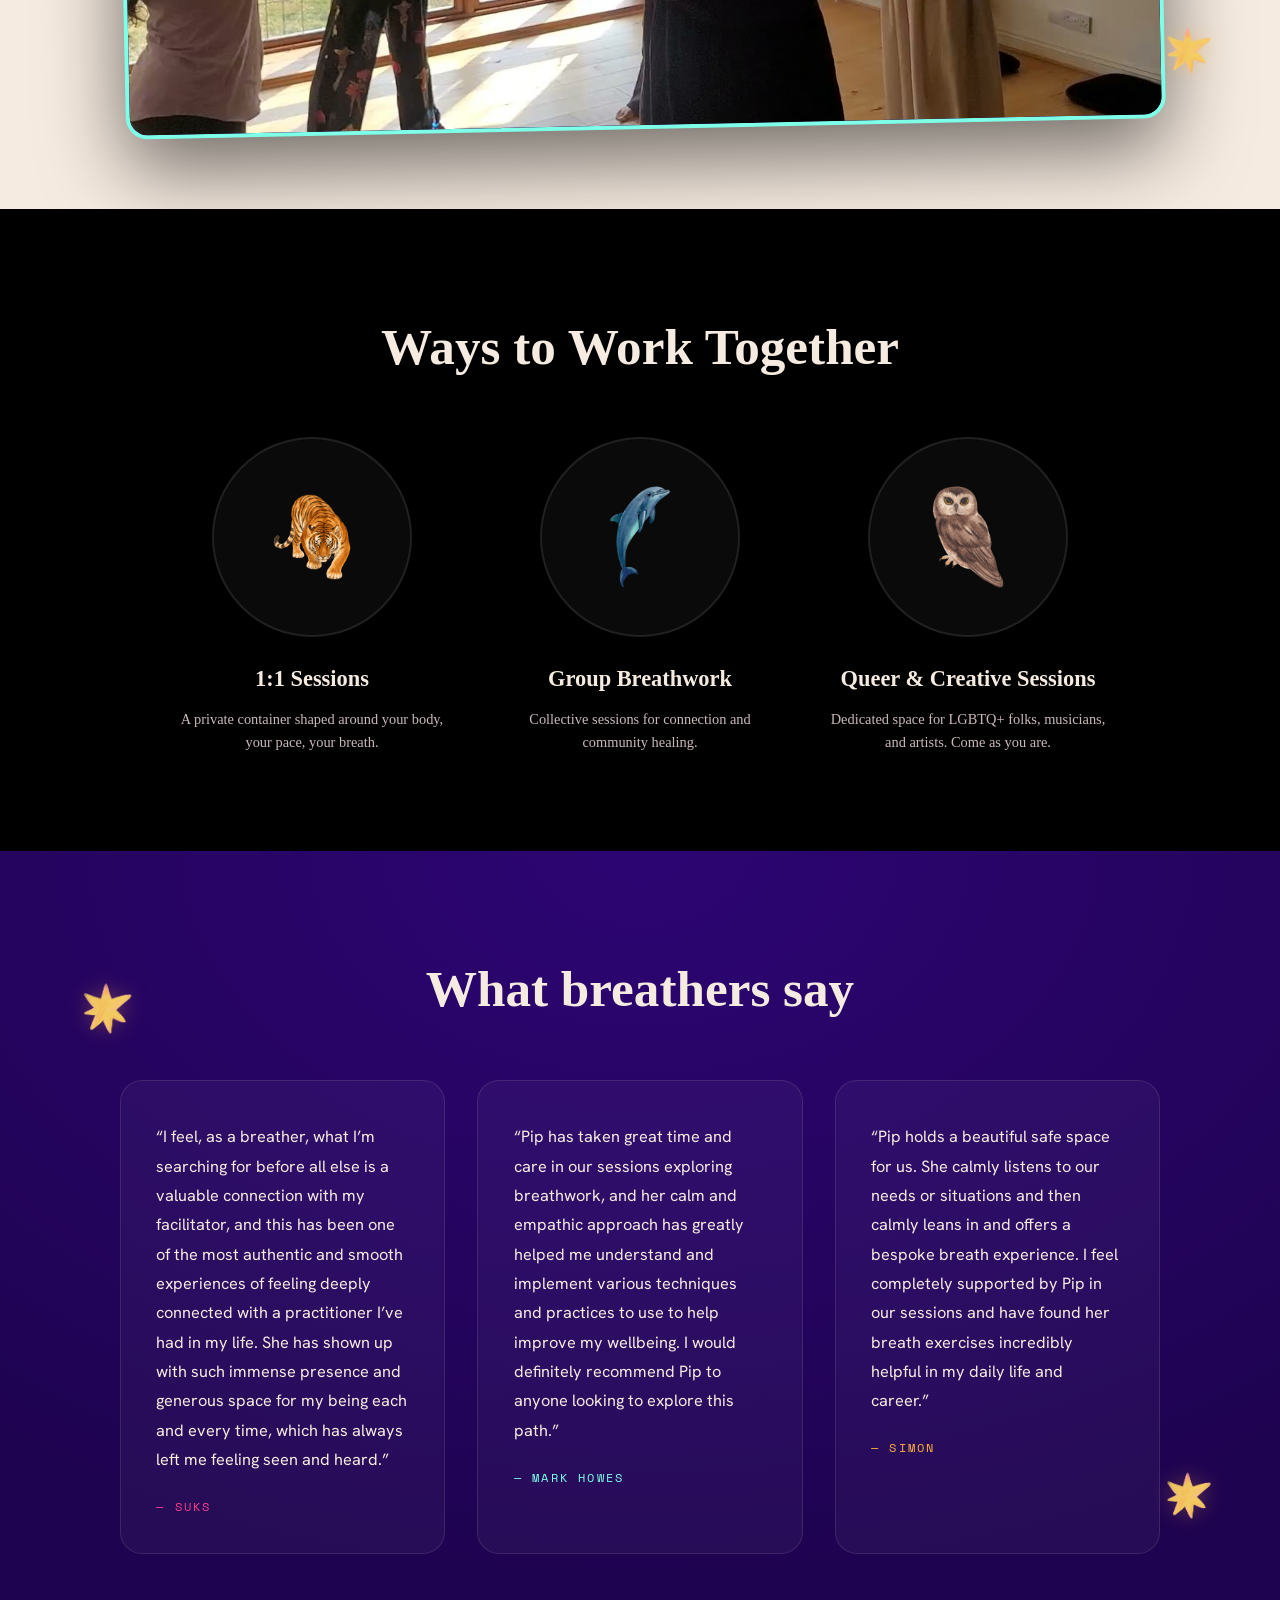
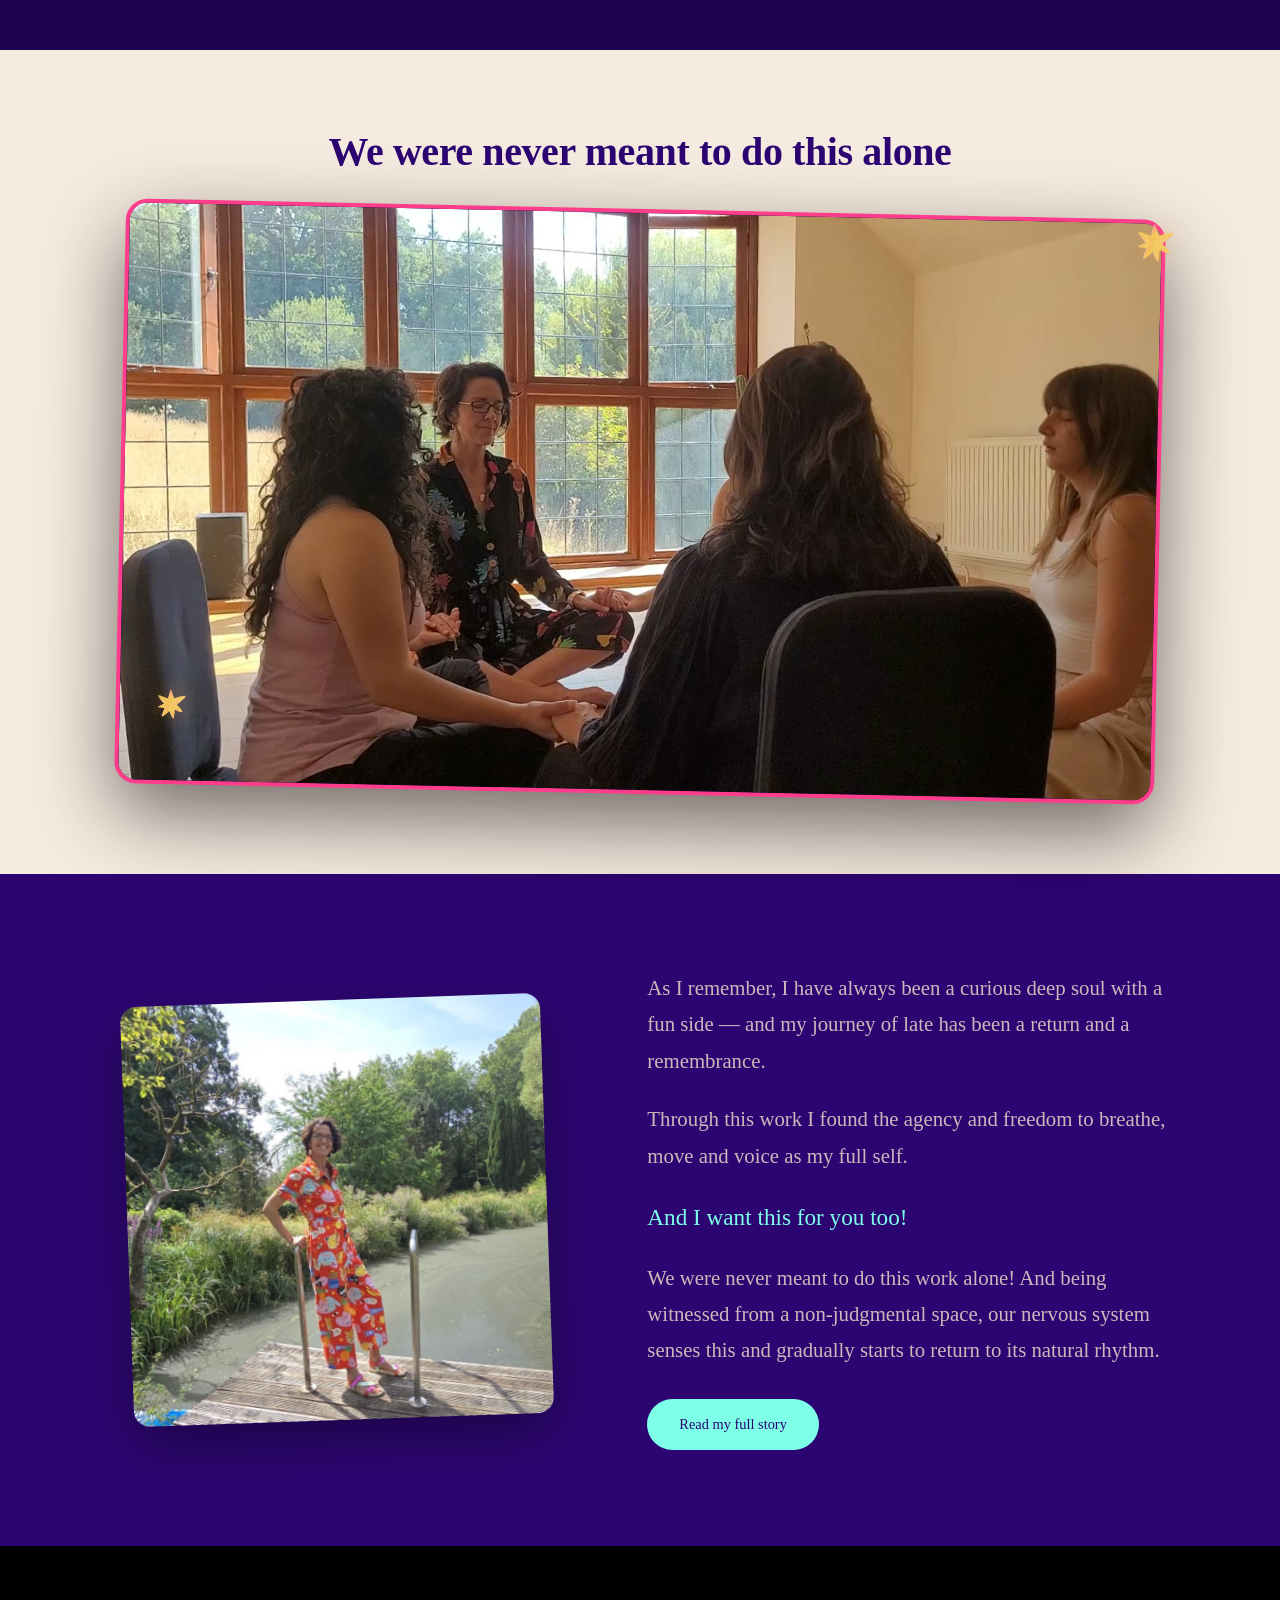
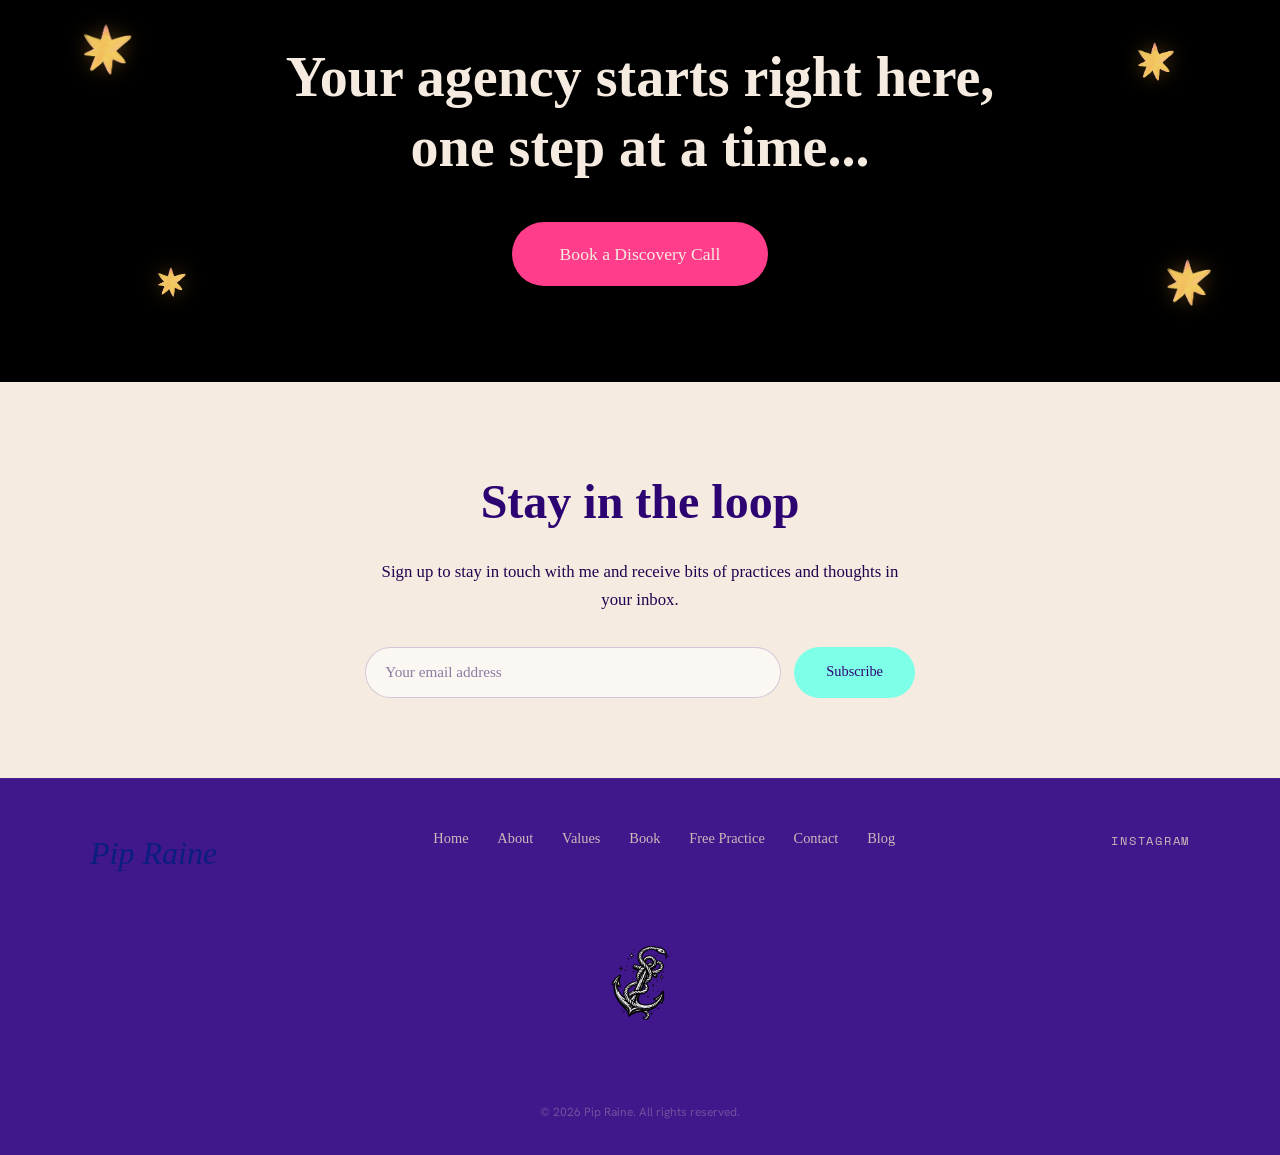
==== commit 65ed1c31: "Add Simon testimonial; 3-up grid with mobile star fix Co-Authored-By: Claude Opus 4.8 (1M context) <" ====
--- a/index.html
+++ b/index.html
@@ -157,6 +157,12 @@
           </blockquote>
           <figcaption>&mdash; Mark Howes</figcaption>
         </figure>
+        <figure class="testimonial-card testimonial-card--3 reveal">
+          <blockquote>
+            <p>&ldquo;Pip holds a beautiful safe space for us. She calmly listens to our needs or situations and then calmly leans in and offers a bespoke breath experience. I feel completely supported by Pip in our sessions and have found her breath exercises incredibly helpful in my daily life and career.&rdquo;</p>
+          </blockquote>
+          <figcaption>&mdash; Simon</figcaption>
+        </figure>
       </div>
     </div>
   </section>
--- a/styles.css
+++ b/styles.css
@@ -886,7 +886,7 @@
 
 .testimonial-grid {
   display: grid;
-  grid-template-columns: repeat(2, 1fr);
+  grid-template-columns: repeat(3, 1fr);
   gap: 2rem;
   text-align: left;
 }
@@ -933,10 +933,20 @@
   box-shadow: 0 0 40px rgba(125, 255, 232, 0.18);
 }
 
+.testimonial-card--3 figcaption { color: var(--amber); }
+.testimonial-card--3:hover {
+  border-color: var(--amber);
+  box-shadow: 0 0 40px rgba(255, 176, 58, 0.18);
+}
+
 @media (max-width: 768px) {
   .testimonials { padding: 4.5rem 1.5rem; }
   .testimonial-grid { grid-template-columns: 1fr; gap: 1.6rem; }
   .testimonial-mark { font-size: 4.5rem; }
+  /* Stacked cards make the section tall on mobile, so the corner stars would
+     land over the quotes — tuck them tight into the corners to frame instead. */
+  .testimonials .pq-star--1 { top: 1.5%;    left: 2%;  width: 34px; }
+  .testimonials .pq-star--4 { bottom: 1.5%; right: 2%; width: 32px; }
 }
 
 /* ===========================
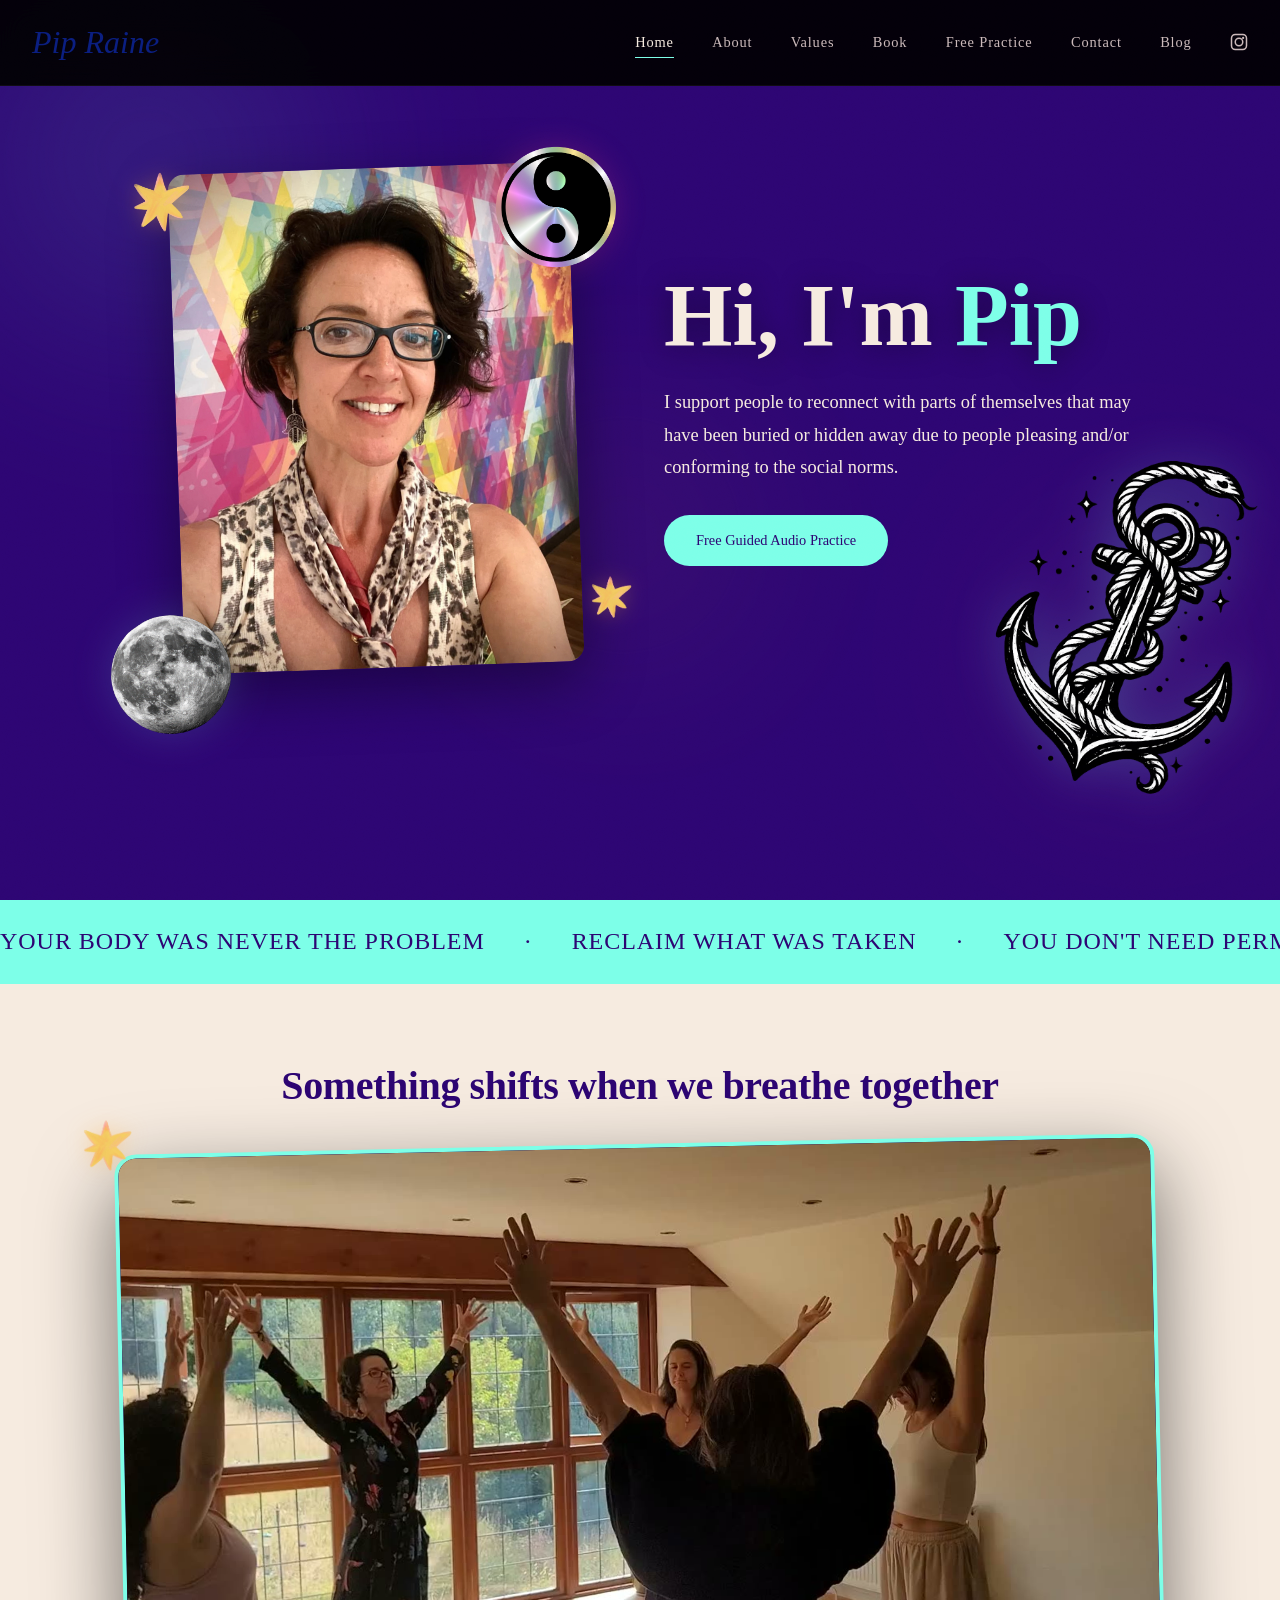
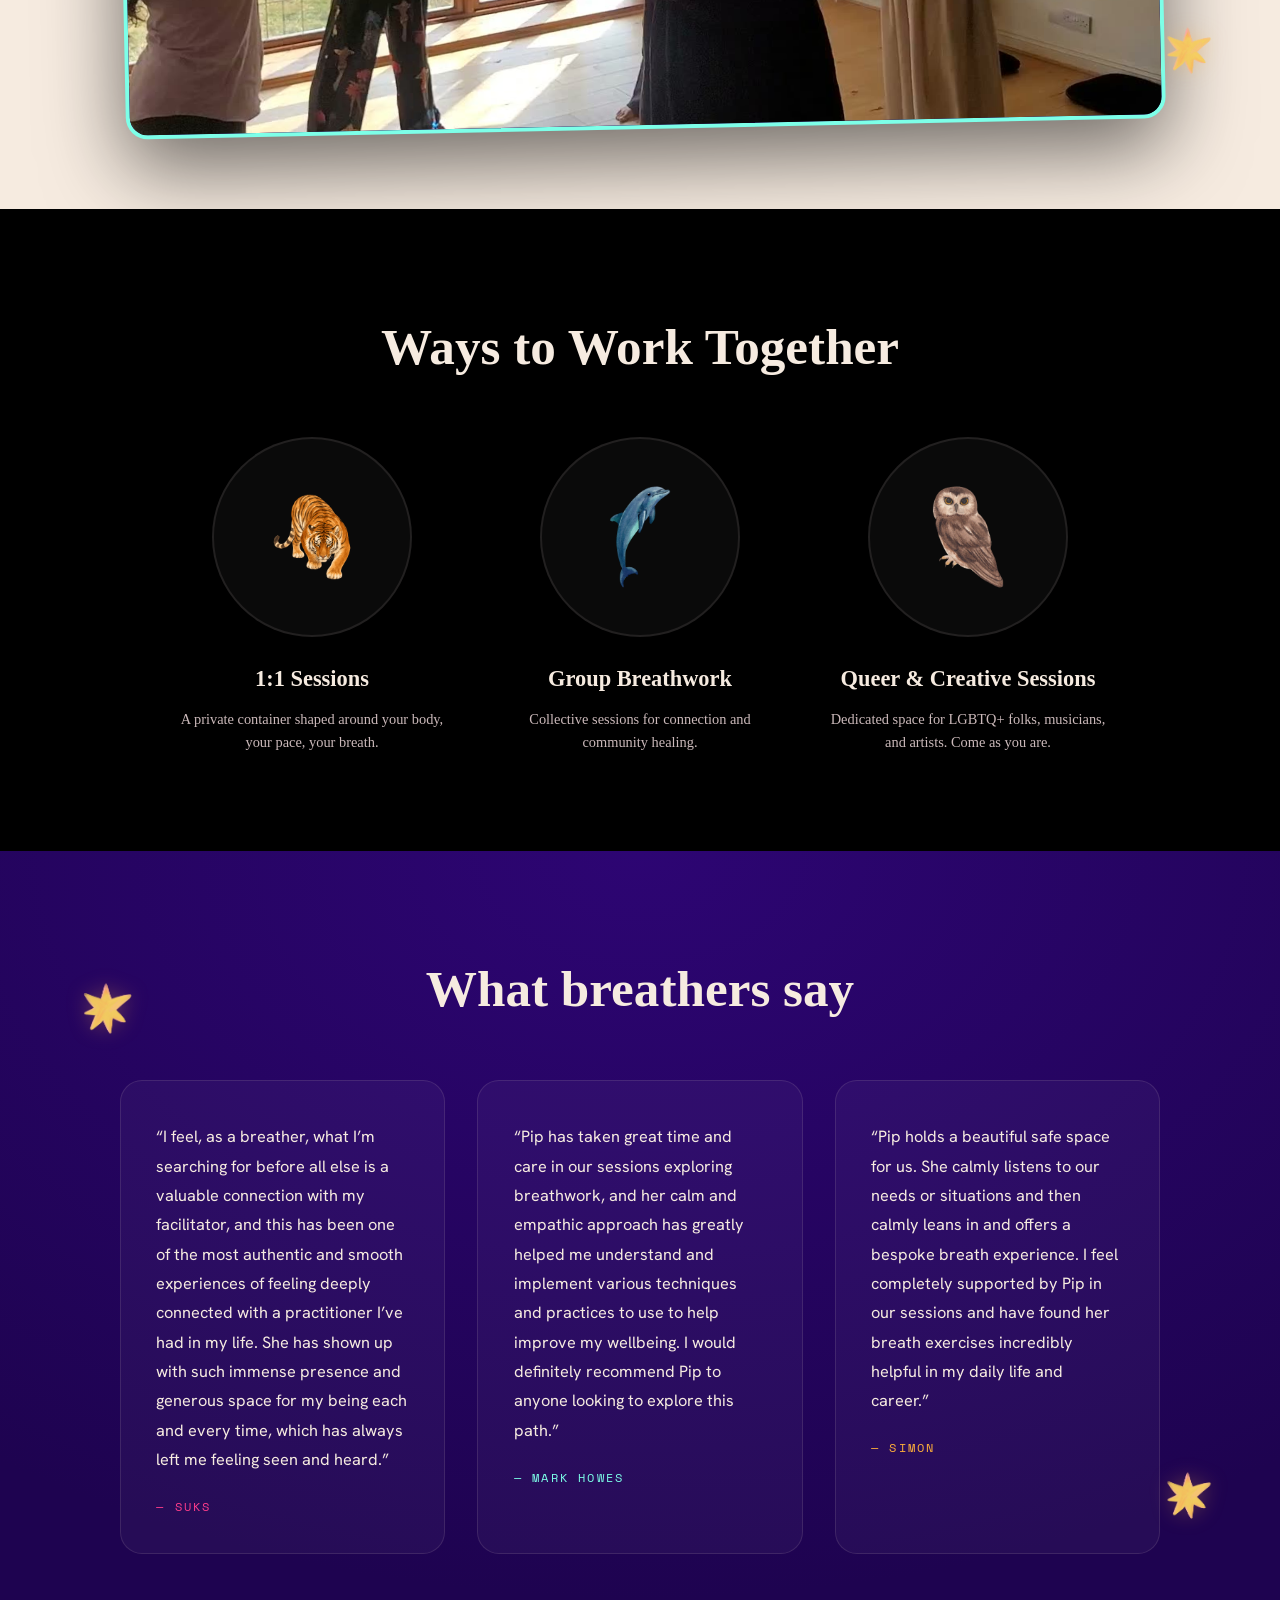
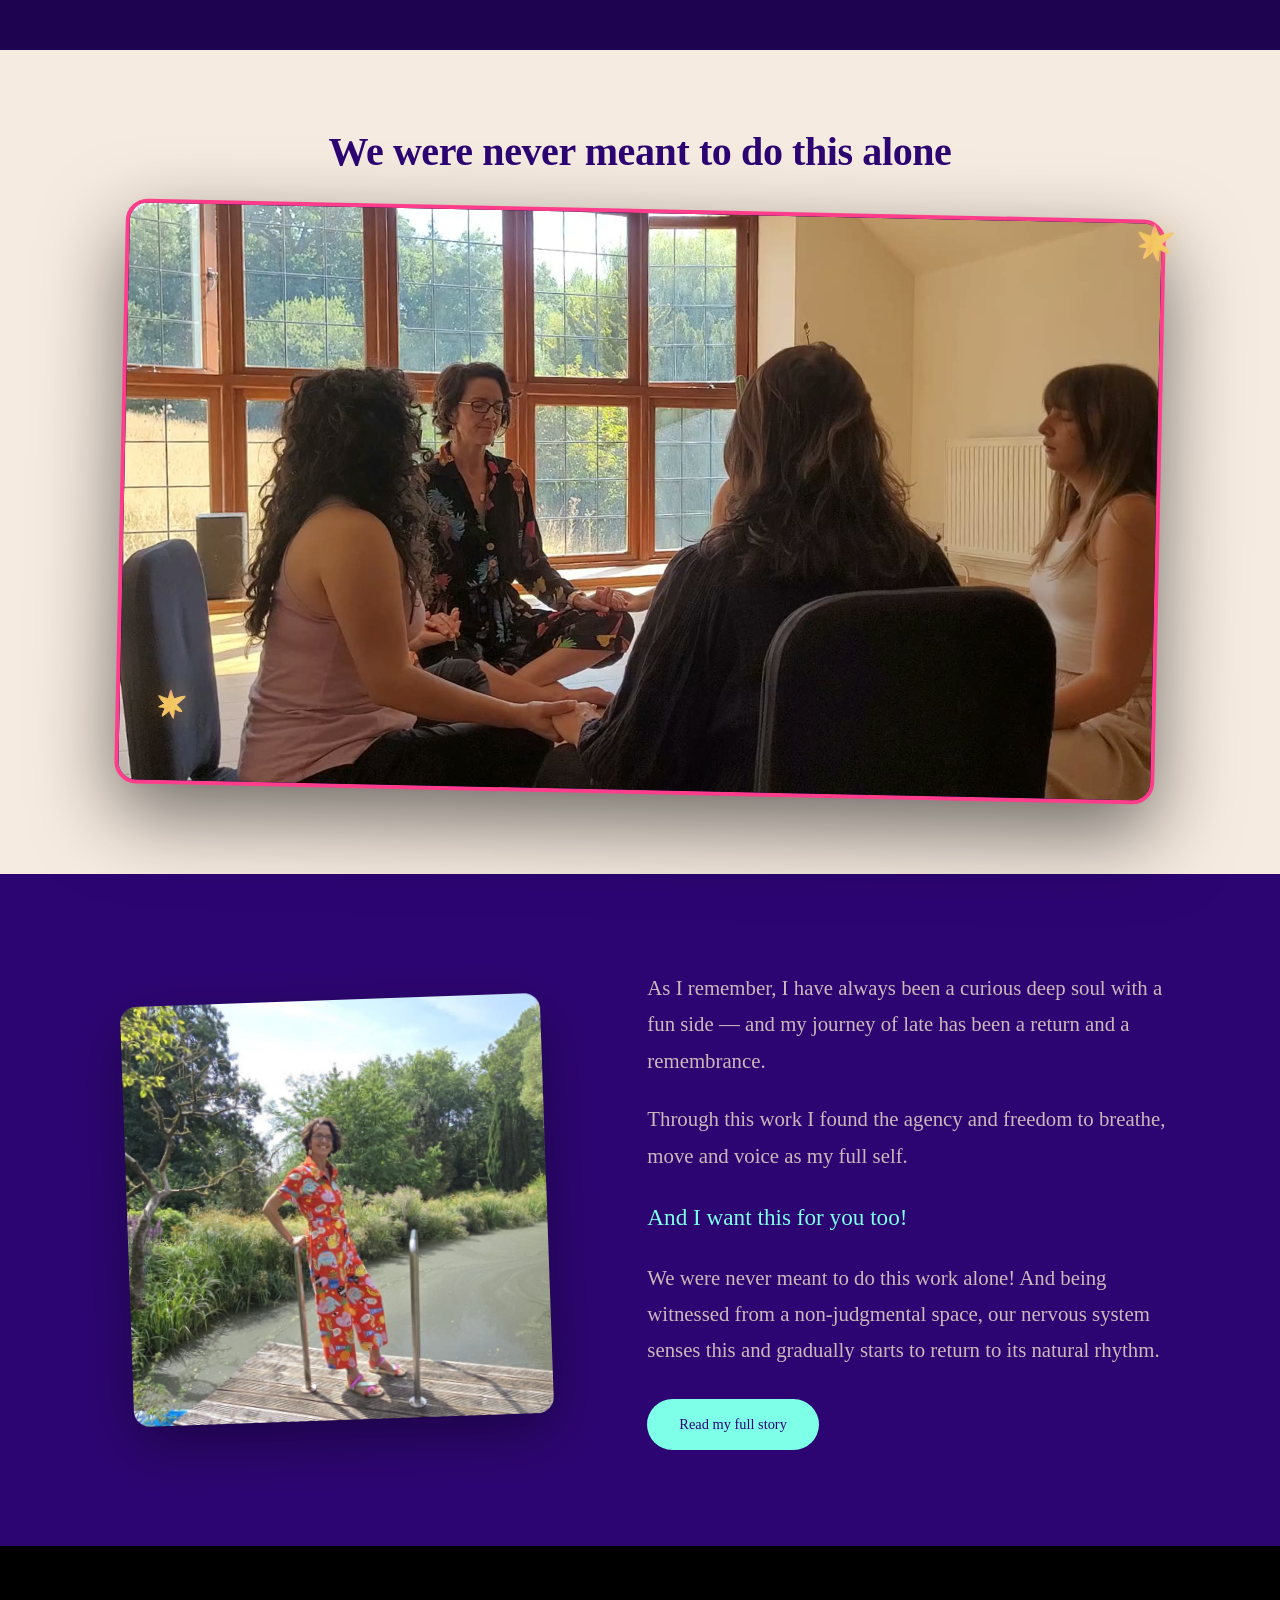
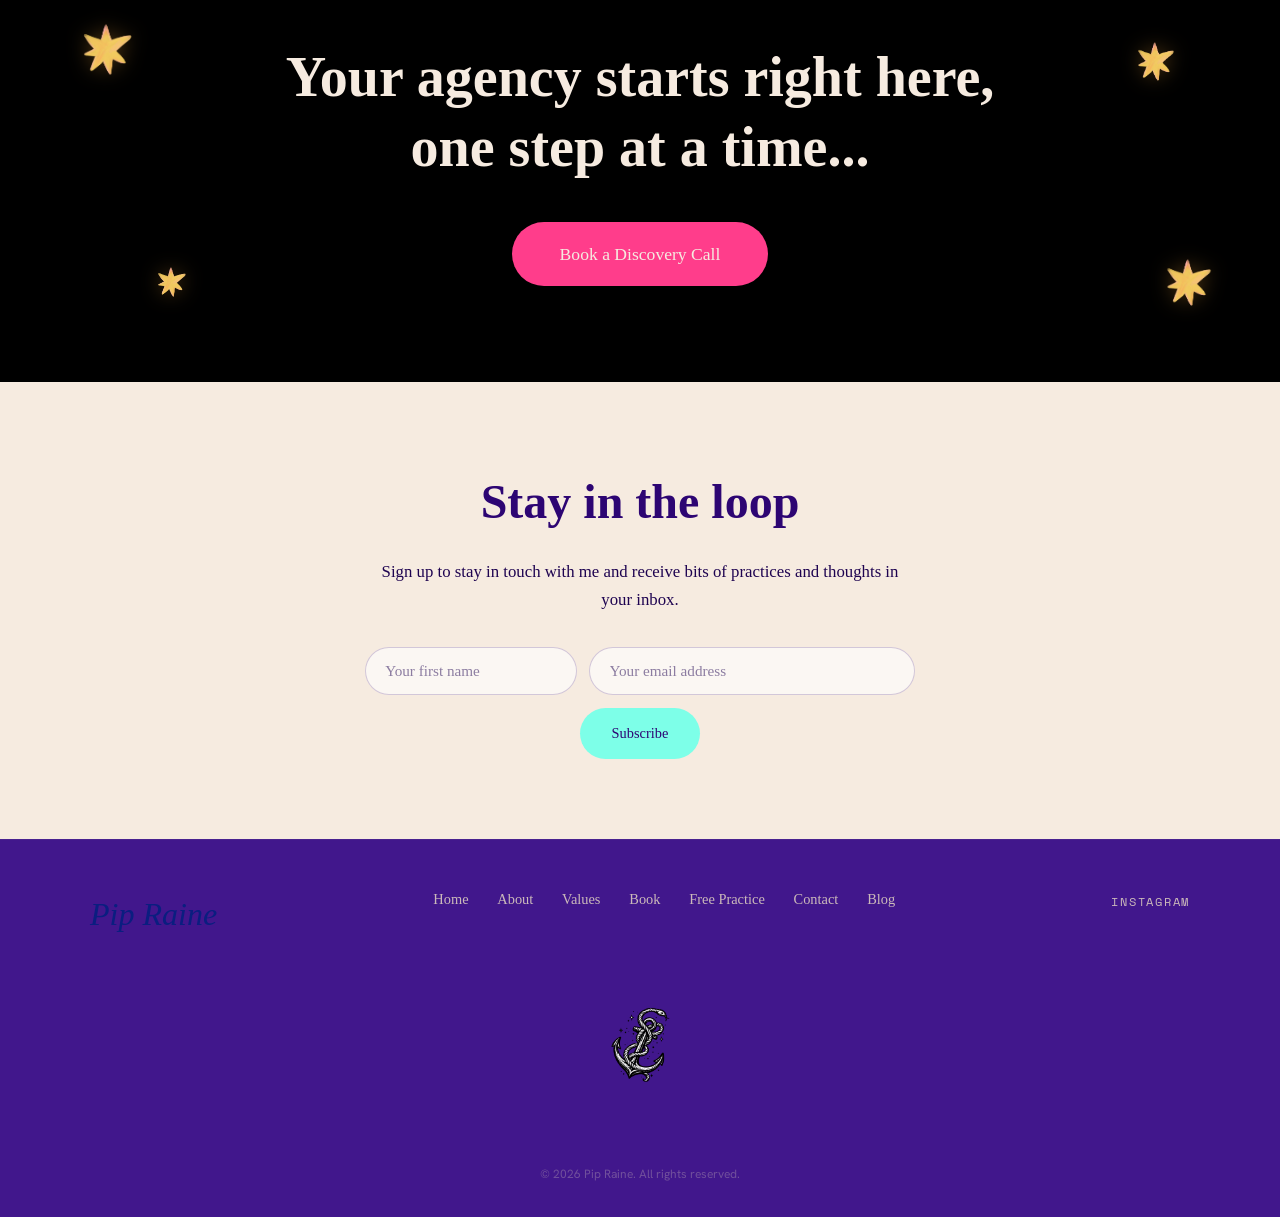
==== commit 8378af6a: "Mailing list: add first name field, handle Mailchimp reCAPTCHA Send FNAME so emails can use the firs" ====
--- a/index.html
+++ b/index.html
@@ -217,6 +217,7 @@
       <h2>Stay in the loop</h2>
       <p>Sign up to stay in touch with me and receive bits of practices and thoughts in your&nbsp;inbox.</p>
       <form class="mailing-form" novalidate>
+        <input type="text" name="FNAME" placeholder="Your first name" required aria-label="First name" autocomplete="given-name">
         <input type="email" name="EMAIL" placeholder="Your email address" required aria-label="Email address" autocomplete="email">
         <button type="submit" class="btn btn--jade">Subscribe</button>
         <p class="mailing-status" role="status" aria-live="polite" hidden></p>
--- a/styles.css
+++ b/styles.css
@@ -1125,6 +1125,12 @@
   font-size: 0.95rem;
   outline: none;
   transition: border-color 0.3s;
+}
+
+/* First name is short — let it take less room than the email field. */
+.mailing-form input[name="FNAME"] {
+  flex: 0.6;
+  min-width: 160px;
 }
 
 .mailing-form input::placeholder {
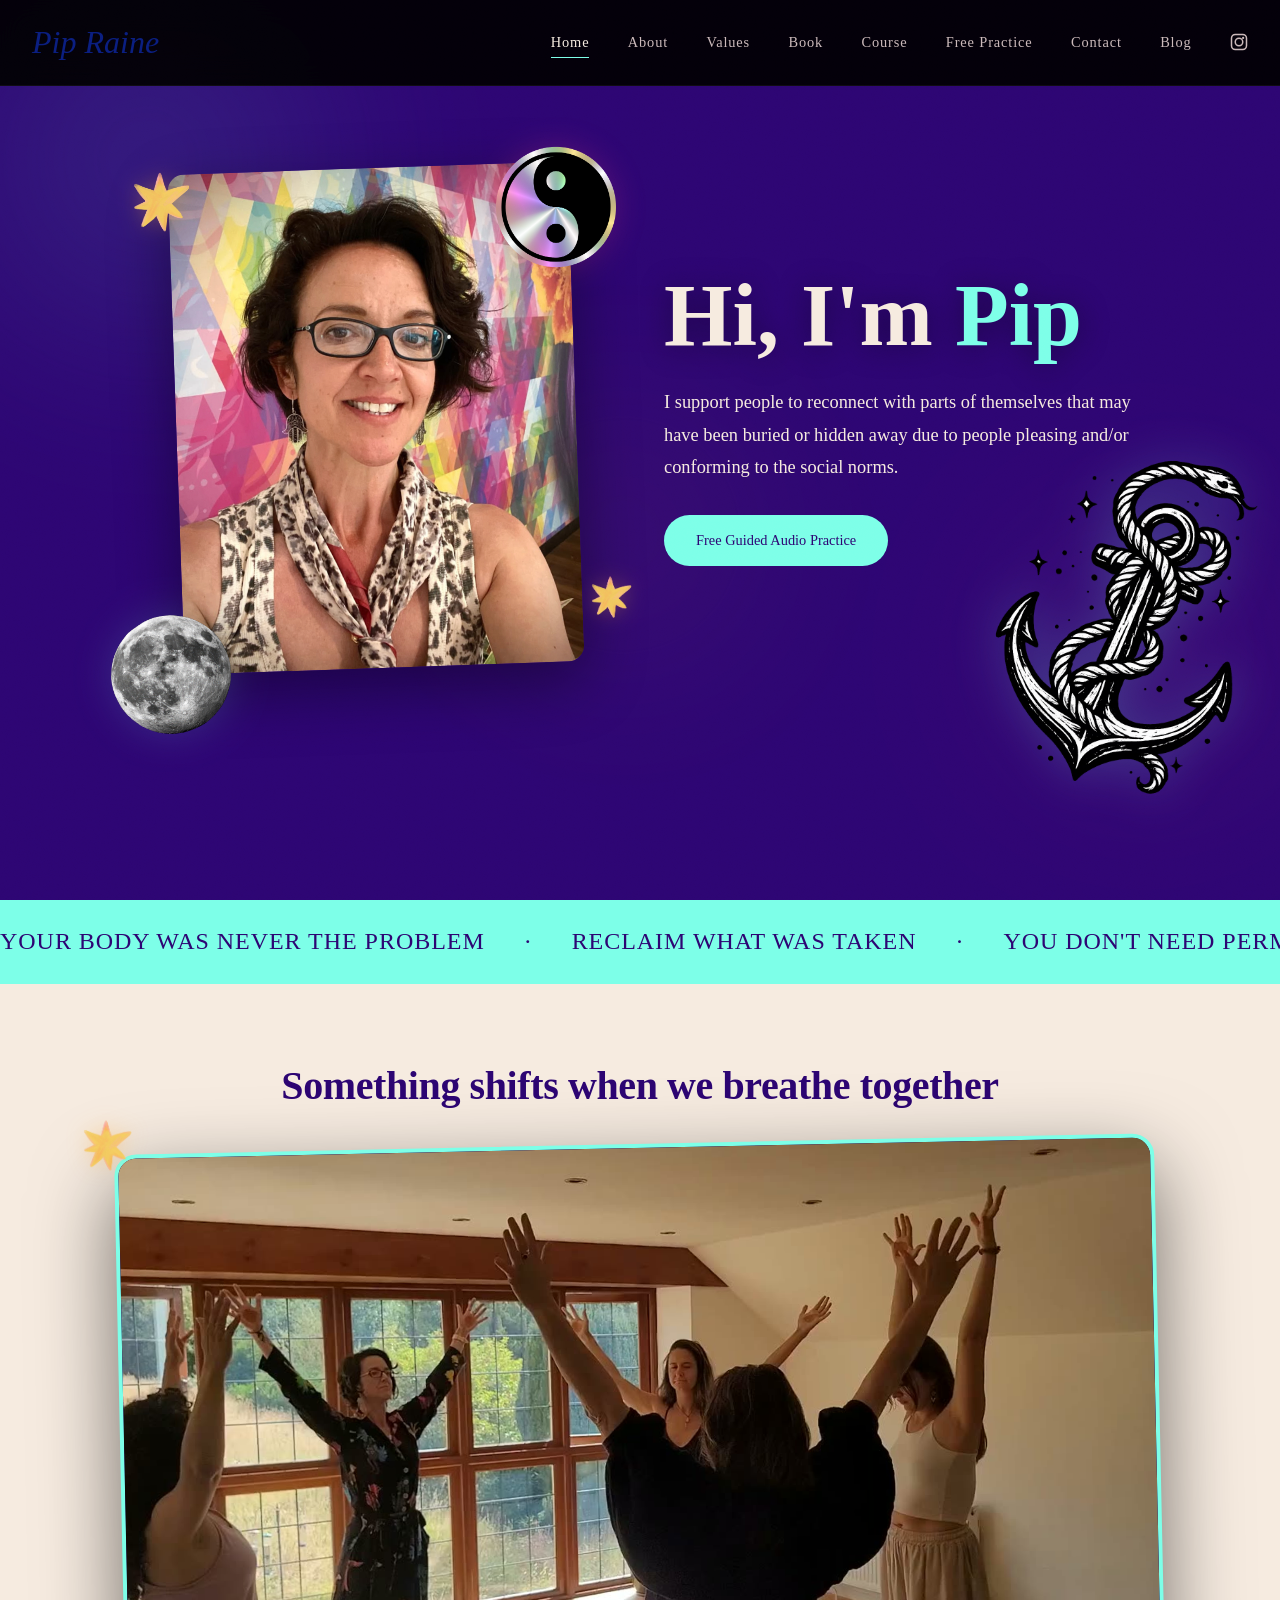
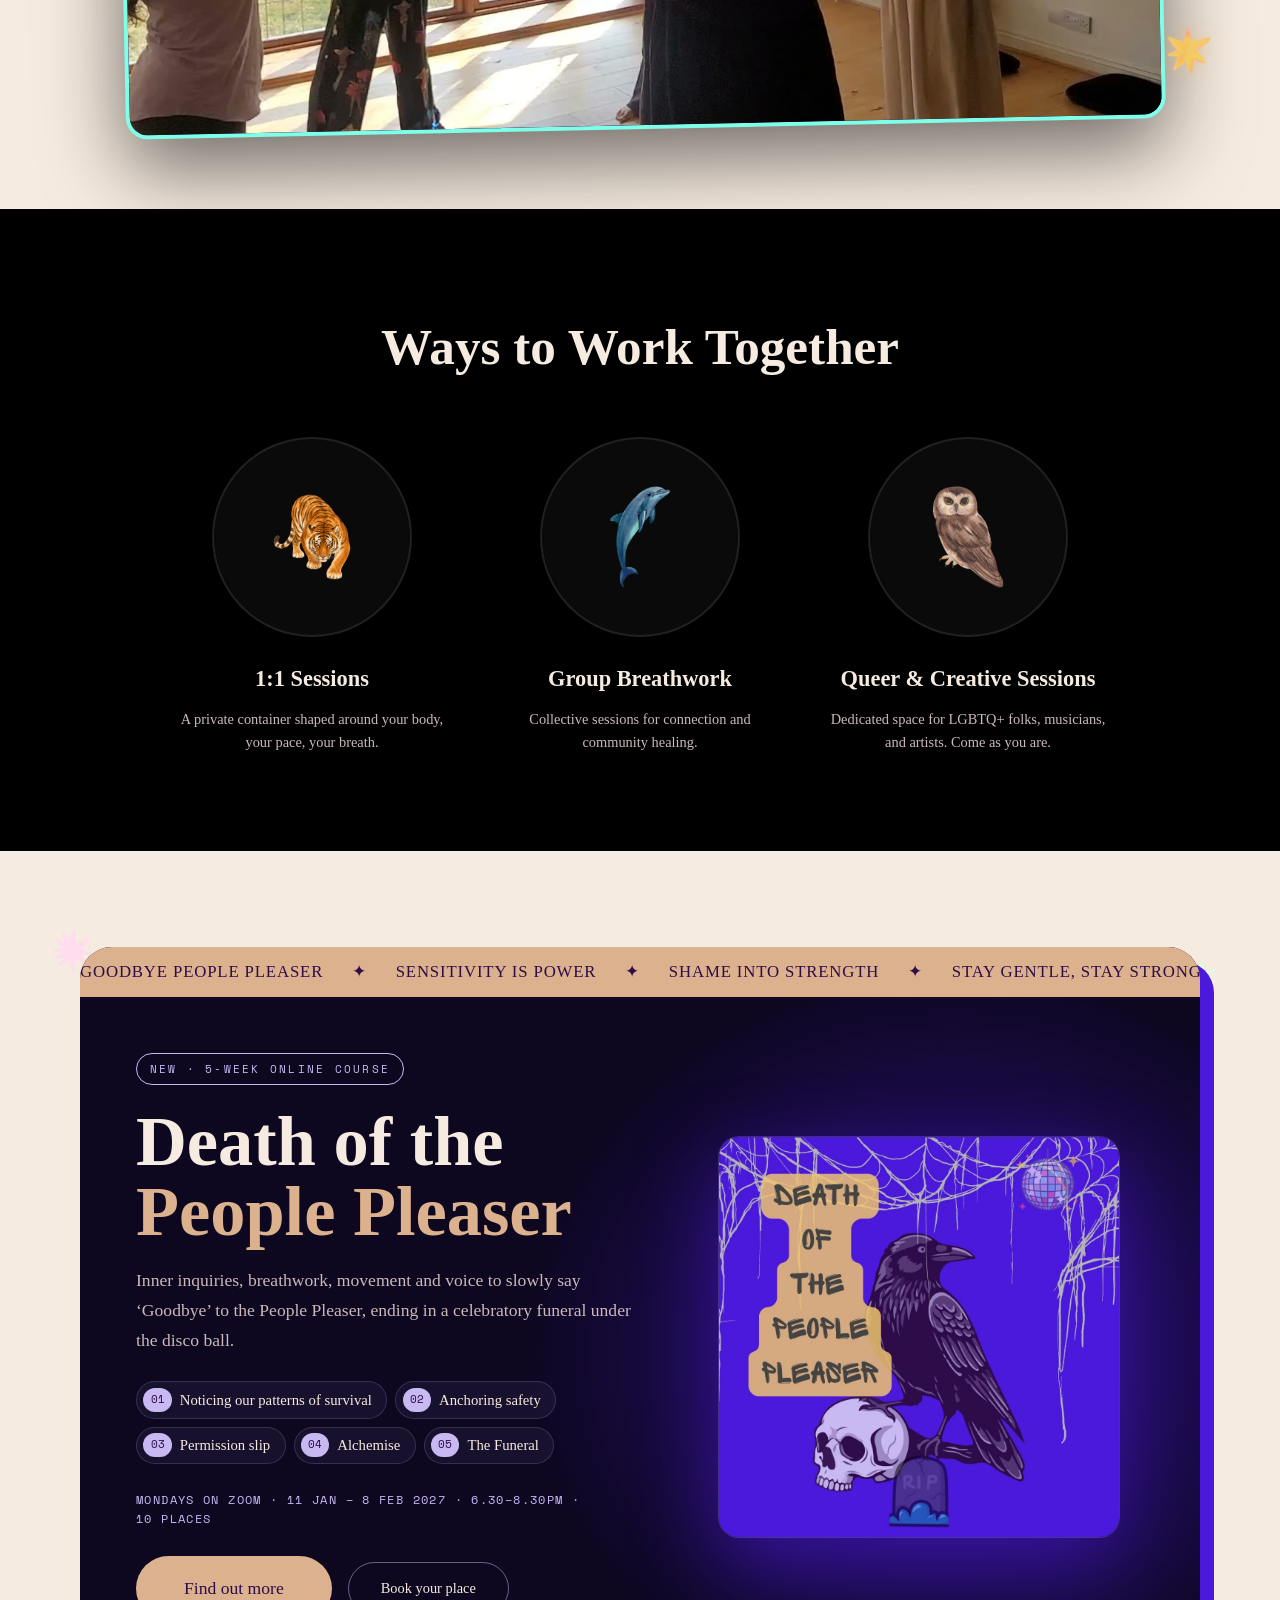
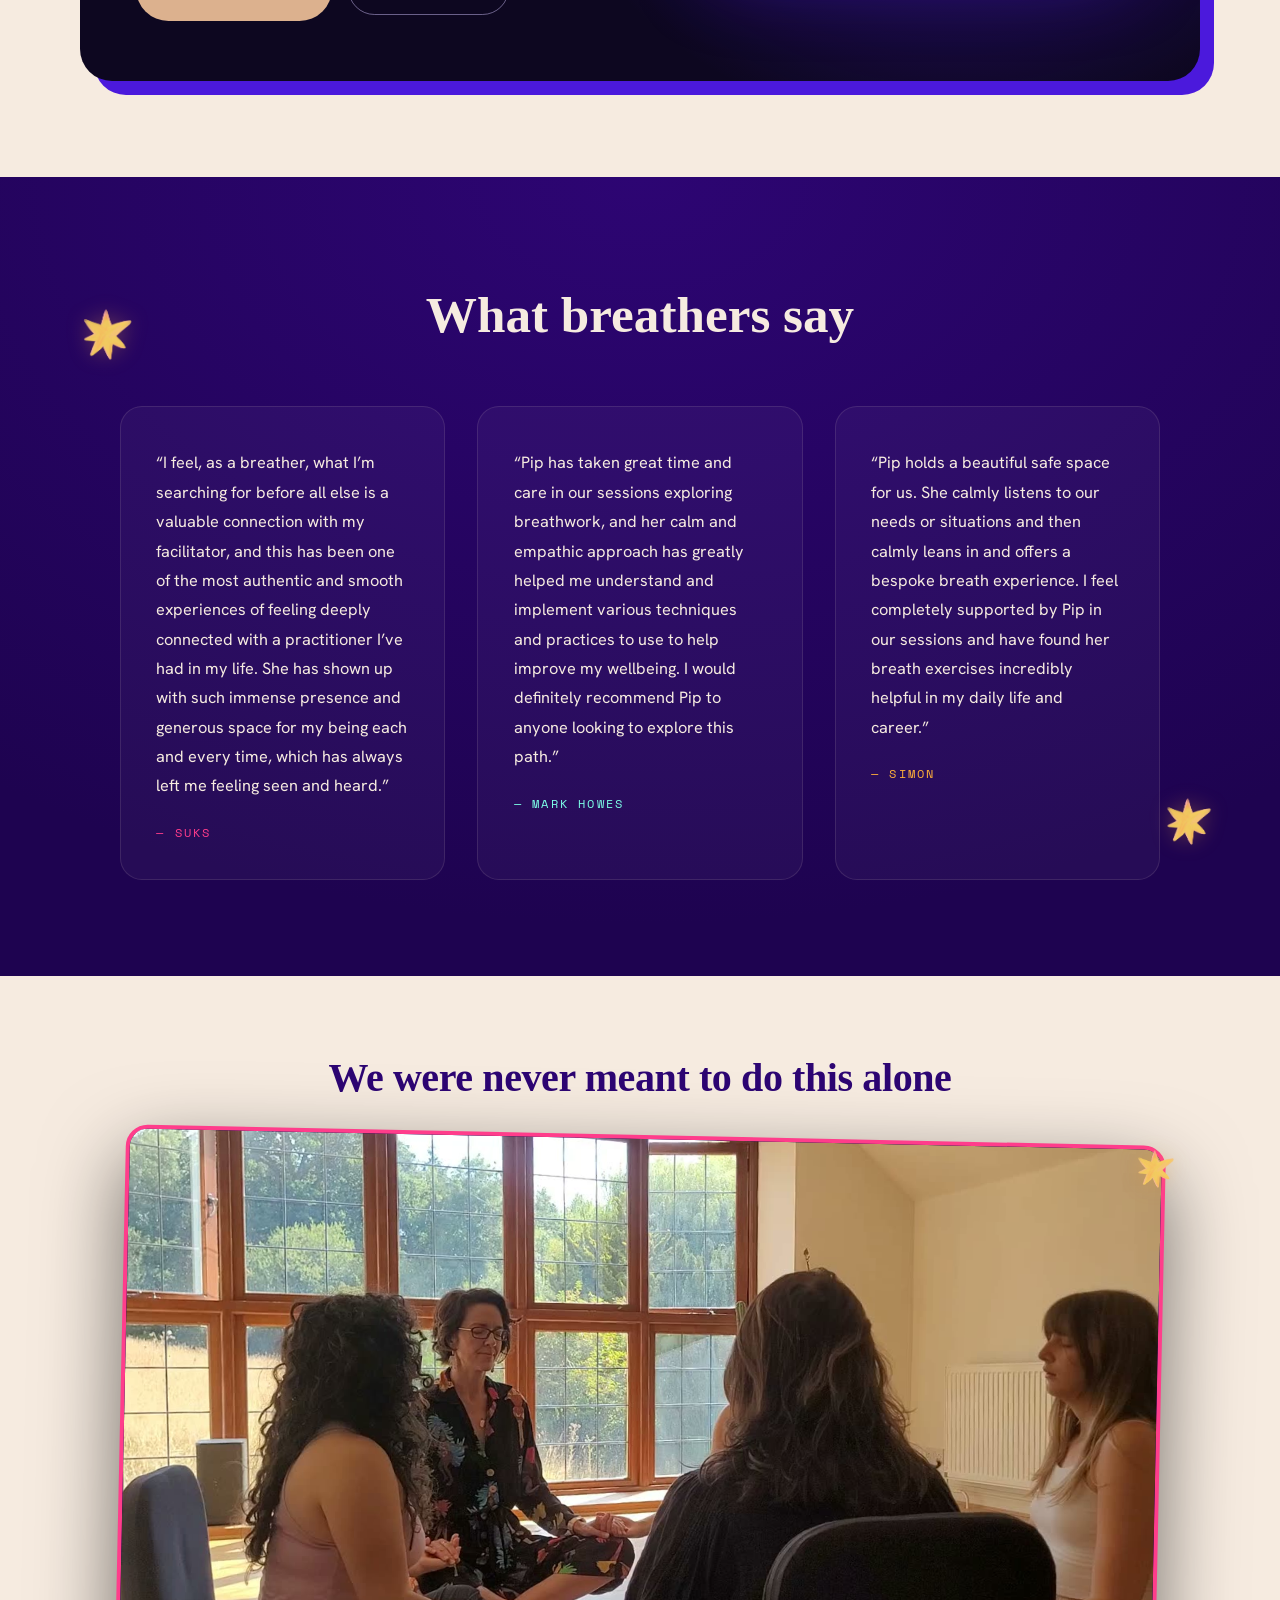
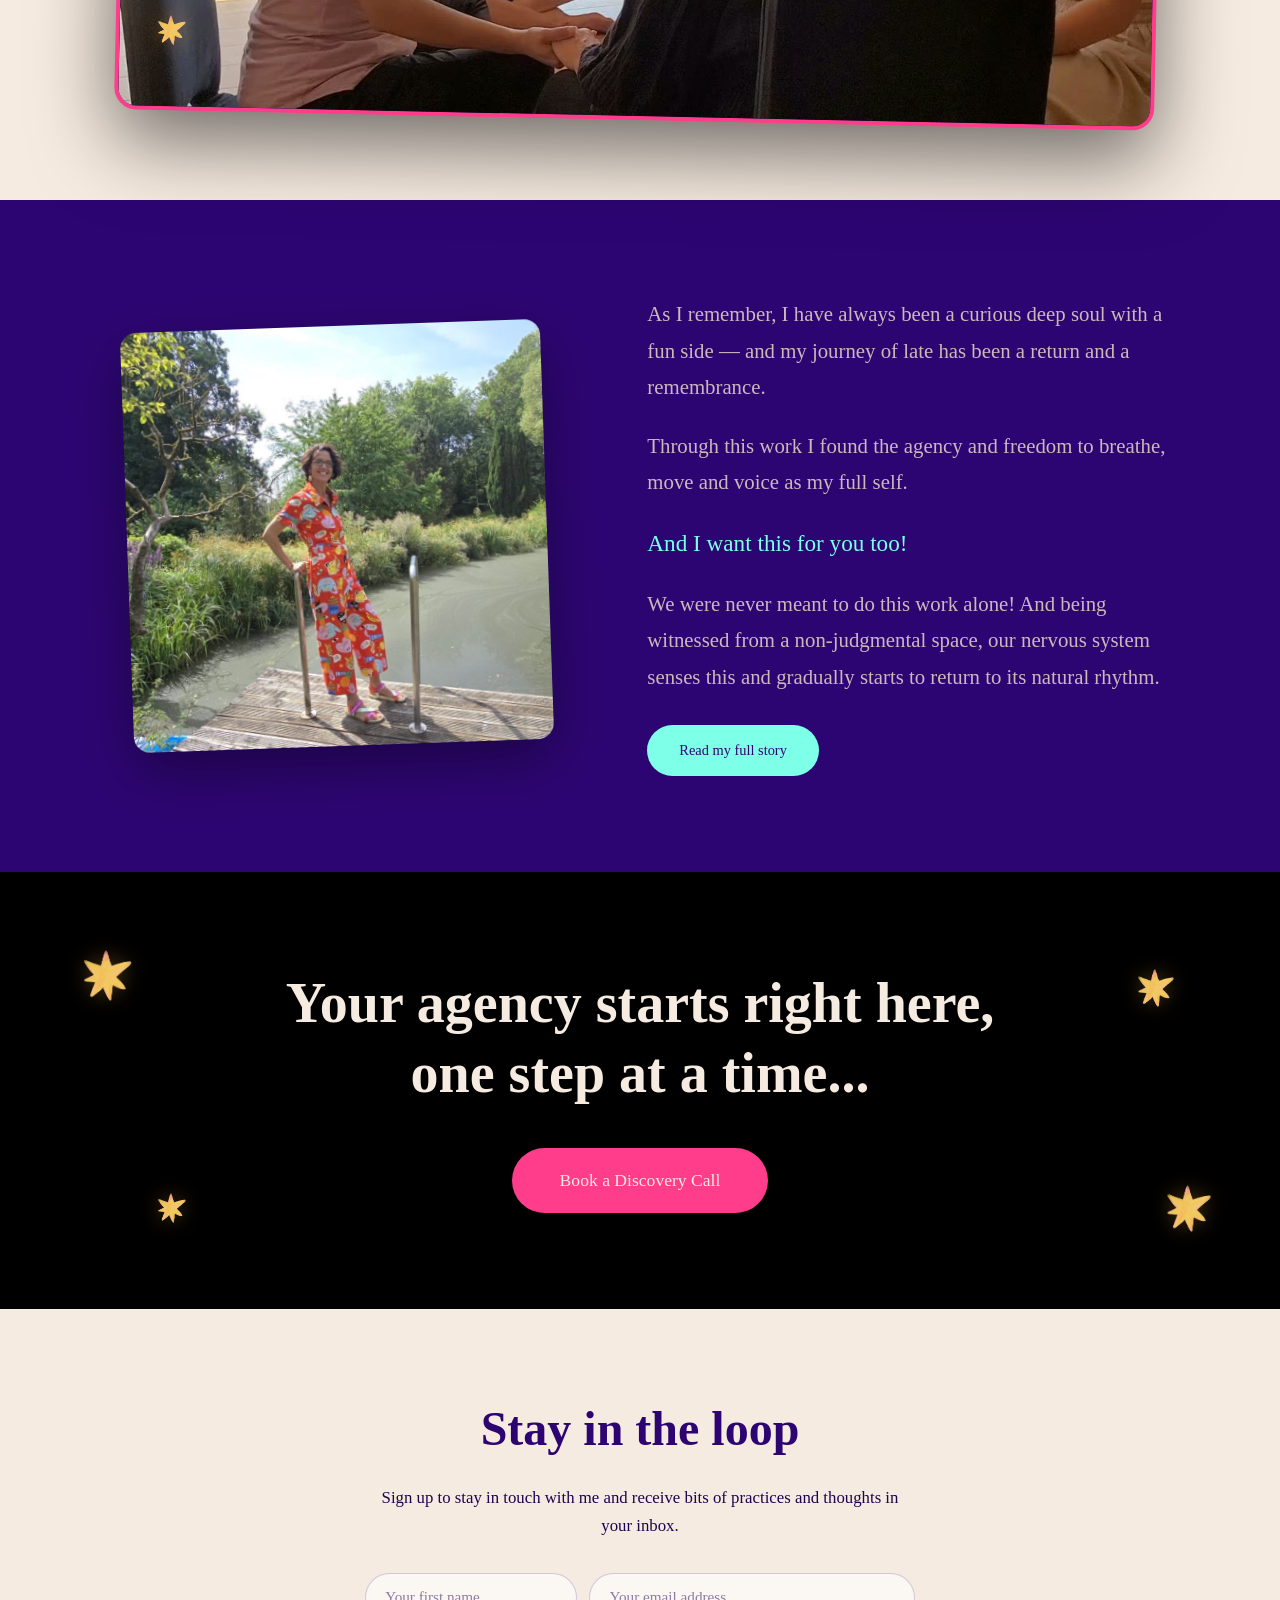
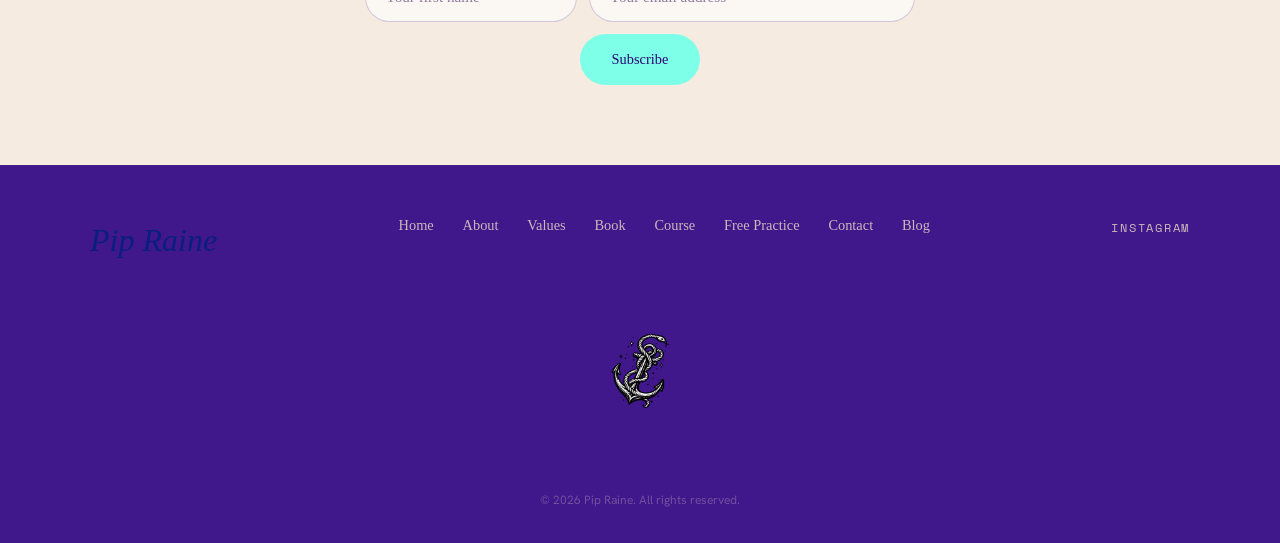
==== commit 90f4a005: "Add Death of the People Pleaser course page, homepage promo, gated free practice - course.html: 5-we" ====
--- a/index.html
+++ b/index.html
@@ -7,7 +7,7 @@
   <link rel="preconnect" href="https://fonts.googleapis.com">
   <link rel="preconnect" href="https://fonts.gstatic.com" crossorigin>
   <link href="https://fonts.googleapis.com/css2?family=Chewy&family=Hanken+Grotesk:ital,wght@0,300;0,400;0,500;0,600;0,700;1,400&family=Instrument+Serif:ital@0;1&family=Space+Mono:wght@400;700&display=swap" rel="stylesheet">
-  <link rel="stylesheet" href="styles.css?v=20260826">
+  <link rel="stylesheet" href="styles.css?v=20261113">
 </head>
 <body>
 
@@ -23,6 +23,19 @@
         <a href="about.html">About</a>
         <a href="values.html">Values</a>
         <a href="book.html">Book</a>
+        <div class="nav-dropdown">
+          <a href="course.html">Course</a>
+          <div class="nav-dropdown-panel">
+            <a href="course.html" class="nav-dd-card">
+              <img src="assets/course-death-of-the-people-pleaser.jpg" alt="" width="84" height="84" loading="lazy">
+              <span class="nav-dd-text">
+                <span class="nav-dd-eyebrow">5-week online course</span>
+                <span class="nav-dd-title">Death of the People Pleaser</span>
+                <span class="nav-dd-meta">Mondays on Zoom &middot; from 11 Jan 2027</span>
+              </span>
+            </a>
+          </div>
+        </div>
         <a href="practice.html">Free Practice</a>
         <a href="contact.html">Contact</a>
         <a href="https://pipraine.substack.com/" target="_blank" rel="noopener">Blog</a>
@@ -40,6 +53,7 @@
         <li><a href="about.html">About</a></li>
         <li><a href="values.html">Values</a></li>
         <li><a href="book.html">Book</a></li>
+        <li><a href="course.html">Course</a></li>
         <li><a href="practice.html">Free Practice</a></li>
         <li><a href="contact.html">Contact</a></li>
         <li><a href="https://pipraine.substack.com/" target="_blank" rel="noopener">Blog</a></li>
@@ -135,6 +149,55 @@
         <h3>Queer &amp; Creative Sessions</h3>
         <p>Dedicated space for LGBTQ+ folks, musicians, and artists. Come as you are.</p>
       </a>
+    </div>
+  </section>
+
+  <!-- ========== COURSE FEATURE ========== -->
+  <section class="course-feature" id="course">
+    <img src="assets/10.png" alt="" class="cf-star cf-star--1" aria-hidden="true">
+    <img src="assets/11.png" alt="" class="cf-star cf-star--2" aria-hidden="true">
+    <img src="assets/13.png" alt="" class="cf-star cf-star--3" aria-hidden="true">
+
+    <div class="course-feature-card reveal">
+
+      <div class="cf-ticker" aria-hidden="true">
+        <div class="cf-ticker-track">
+          <span>goodbye people pleaser</span><span>✦</span>
+          <span>sensitivity is power</span><span>✦</span>
+          <span>shame into strength</span><span>✦</span>
+          <span>stay gentle, stay strong</span><span>✦</span>
+          <span>goodbye people pleaser</span><span>✦</span>
+          <span>sensitivity is power</span><span>✦</span>
+          <span>shame into strength</span><span>✦</span>
+          <span>stay gentle, stay strong</span><span>✦</span>
+        </div>
+      </div>
+
+      <div class="course-feature-grid">
+        <div class="course-feature-text">
+          <p class="course-feature-eyebrow">New &middot; 5-week online course</p>
+          <h2>Death of the <em>People Pleaser</em></h2>
+          <p class="course-feature-sub">Inner inquiries, breathwork, movement and voice to slowly say &lsquo;Goodbye&rsquo; to the People Pleaser, ending in a celebratory funeral under the disco ball.</p>
+
+          <ol class="cf-weeks" aria-label="The five weeks">
+            <li><span>01</span> Noticing our patterns of survival</li>
+            <li><span>02</span> Anchoring safety</li>
+            <li><span>03</span> Permission slip</li>
+            <li><span>04</span> Alchemise</li>
+            <li><span>05</span> The Funeral</li>
+          </ol>
+
+          <p class="course-feature-meta">Mondays&nbsp;on&nbsp;Zoom &middot; 11&nbsp;Jan&nbsp;&ndash;&nbsp;8&nbsp;Feb&nbsp;2027 &middot; 6.30&ndash;8.30pm &middot; 10&nbsp;places</p>
+          <div class="course-feature-btns">
+            <a href="course.html" class="btn btn--jade btn--lg">Find out more</a>
+            <a href="https://book.stripe.com/bJe7sK1GFc7P0VKgE4bbG01" class="btn btn--ghost" target="_blank" rel="noopener">Book your place</a>
+          </div>
+        </div>
+
+        <a href="course.html" class="course-feature-art">
+          <img src="assets/course-death-of-the-people-pleaser.jpg" alt="Course artwork: &lsquo;Death of the People Pleaser&rsquo; written on a gravestone-shaped sign, with a crow perched on a skull beside an RIP headstone, under cobwebs and a disco ball" class="course-poster-img" width="1080" height="1080" loading="lazy">
+        </a>
+      </div>
     </div>
   </section>
 
@@ -234,6 +297,7 @@
         <a href="about.html">About</a>
         <a href="values.html">Values</a>
         <a href="book.html">Book</a>
+        <a href="course.html">Course</a>
         <a href="practice.html">Free Practice</a>
         <a href="contact.html">Contact</a>
         <a href="https://pipraine.substack.com/" target="_blank" rel="noopener">Blog</a>
@@ -246,6 +310,6 @@
     </div>
   </footer>
 
-  <script src="script.js?v=20260826"></script>
+  <script src="script.js?v=20261113"></script>
 </body>
 </html>
--- a/styles.css
+++ b/styles.css
@@ -10,6 +10,13 @@
   --fuchsia: #ff3d8b;
   --amber:   #ffb03a;
   --jade:    #7DFFE8;
+
+  /* "Death of the People Pleaser" artwork palette (course page + promos) */
+  --cf-blue:     #4b19dc;
+  --cf-tan:      #dcb18e;
+  --cf-lavender: #c8b9f2;
+  --cf-crow:     #2e0c49;
+  --cf-night:    #0d0720;
 
   --font-display: 'Chewy', cursive;
   --font-body:    'Hanken Grotesk', sans-serif;
@@ -340,6 +347,85 @@
 .desktop-nav a:focus-visible {
   outline: 2px solid var(--amber);
   outline-offset: 4px;
+}
+
+/* "Course" dropdown: hover or keyboard focus previews the current course */
+.desktop-nav { align-items: center; }
+
+.nav-dropdown { position: relative; }
+
+.nav-dropdown-panel {
+  position: absolute;
+  top: 100%;
+  left: 50%;
+  transform: translate(-50%, 6px);
+  padding-top: 1.1rem;          /* hover bridge between link and card */
+  opacity: 0;
+  visibility: hidden;
+  transition: opacity 0.2s, transform 0.2s, visibility 0.2s;
+  z-index: 120;
+}
+
+.nav-dropdown:hover .nav-dropdown-panel,
+.nav-dropdown:focus-within .nav-dropdown-panel {
+  opacity: 1;
+  visibility: visible;
+  transform: translate(-50%, 0);
+}
+
+.desktop-nav .nav-dd-card {
+  display: flex;
+  align-items: center;
+  gap: 1rem;
+  width: 330px;
+  padding: 0.9rem;
+  border-radius: 18px;
+  background:
+    radial-gradient(ellipse 60% 120% at 15% 50%, rgba(75,25,220,0.45), transparent 70%),
+    var(--cf-night);
+  border: 1px solid rgba(200,185,242,0.2);
+  box-shadow: 8px 8px 0 var(--cf-blue), 0 20px 40px rgba(0,0,0,0.5);
+  letter-spacing: normal;
+}
+
+.desktop-nav .nav-dd-card::after { display: none; }
+
+.nav-dd-card img {
+  width: 84px;
+  height: 84px;
+  border-radius: 12px;
+  flex-shrink: 0;
+  transition: transform 0.3s;
+}
+
+.nav-dd-card:hover img { transform: scale(1.05) rotate(-2deg); }
+
+.nav-dd-text { display: flex; flex-direction: column; gap: 0.2rem; }
+
+.nav-dd-eyebrow {
+  font-family: var(--font-mono);
+  font-size: 0.6rem;
+  letter-spacing: 0.18em;
+  text-transform: uppercase;
+  color: var(--cf-lavender);
+}
+
+.nav-dd-title {
+  font-family: var(--font-display);
+  font-size: 1.15rem;
+  line-height: 1.15;
+  color: var(--cf-tan);
+}
+
+.nav-dd-meta {
+  font-family: var(--font-display);
+  font-size: 0.78rem;
+  color: var(--bone-dim);
+}
+
+@media (prefers-reduced-motion: reduce) {
+  .nav-dropdown-panel { transition: none; transform: translate(-50%, 0); }
+  .nav-dd-card:hover img { transform: none; }
 }
 
 /* Hamburger */
@@ -2575,6 +2661,7 @@
 }
 
 .practice-inner {
+  width: 100%;
   max-width: 600px;
   text-align: center;
   position: relative;
@@ -2644,6 +2731,51 @@
   font-size: 1.1rem;
   color: var(--bone-dim);
   line-height: 1.7;
+}
+
+/* Gate: name + email unlocks the audio */
+.practice-gate {
+  background: rgba(7,3,15,0.55);
+  border: 1.5px solid rgba(125,255,232,0.35);
+  border-radius: 24px;
+  padding: 2.2rem 2rem 1.8rem;
+  box-shadow: 8px 8px 0 var(--fuchsia);
+  backdrop-filter: blur(6px);
+}
+
+.practice-gate-lede {
+  font-family: var(--font-display);
+  font-size: 1.1rem;
+  line-height: 1.7;
+  color: var(--bone);
+  margin-bottom: 1.6rem;
+}
+
+.practice-gate .mailing-status { color: var(--bone); }
+.practice-gate .mailing-status.is-error { color: var(--fuchsia); }
+
+.practice-gate-small {
+  font-family: var(--font-mono);
+  font-size: 0.68rem;
+  letter-spacing: 0.08em;
+  color: var(--bone-dim);
+  opacity: 0.75;
+  margin-top: 1.1rem;
+}
+
+.practice-unlocked[hidden] { display: none; }
+
+.practice-welcome {
+  font-family: var(--font-display);
+  font-size: 1.3rem;
+  color: var(--jade);
+  margin-bottom: 1.5rem;
+}
+
+.practice-welcome:focus { outline: none; }
+.practice-welcome:focus-visible {
+  outline: 2px solid var(--amber);
+  outline-offset: 4px;
 }
 
 /* Floating clouds */
@@ -2713,7 +2845,8 @@
 }
 
 @media (max-width: 768px) {
-  .practice-page { padding: 7rem 1.5rem 3rem; }
+  .practice-page { padding: 7rem 1rem 3rem; }
+  .practice-gate { padding: 1.8rem 1.2rem 1.5rem; box-shadow: 5px 5px 0 var(--fuchsia); }
   .practice-cloud--1, .practice-cloud--2 { width: 150px; }
   .practice-cloud--3, .practice-cloud--4, .practice-cloud--5 { display: none; }
 }
@@ -3265,3 +3398,724 @@
     width: 100%;
   }
 }
+
+/* ===========================
+   COURSE PAGE — Death of the People Pleaser
+   Dark hero → fuchsia marquee → light intro → dark weeks → light details,
+   so the page breathes in/out like the rest of the site.
+   =========================== */
+.course-hero {
+  position: relative;
+  overflow: hidden;
+  background: var(--ink);
+  padding: 9rem 2rem 5rem;
+}
+
+.course-hero-grid {
+  position: relative;
+  z-index: 2;
+  max-width: 1150px;
+  margin: 0 auto;
+  display: grid;
+  grid-template-columns: 1.2fr 1fr;
+  align-items: center;
+  gap: 3rem;
+}
+
+.course-eyebrow {
+  font-family: var(--font-mono);
+  font-size: 0.75rem;
+  letter-spacing: 0.22em;
+  text-transform: uppercase;
+  color: var(--jade);
+  margin-bottom: 1.2rem;
+}
+
+.course-hero h1 {
+  font-family: var(--font-display);
+  font-size: clamp(3rem, 7.5vw, 6rem);
+  line-height: 1;
+  color: var(--bone);
+  margin-bottom: 1.5rem;
+}
+
+.course-hero h1 em {
+  display: block;
+  font-style: normal;
+  color: var(--fuchsia);
+  text-shadow: 4px 4px 0 var(--amber);
+}
+
+.course-hero-sub {
+  font-family: var(--font-display);
+  font-size: 1.2rem;
+  line-height: 1.7;
+  color: var(--bone-dim);
+  max-width: 520px;
+  margin-bottom: 1.8rem;
+}
+
+.course-chips {
+  display: flex;
+  flex-wrap: wrap;
+  gap: 0.6rem;
+  margin-bottom: 2.2rem;
+}
+
+.course-chips li {
+  font-family: var(--font-mono);
+  font-size: 0.72rem;
+  letter-spacing: 0.12em;
+  text-transform: uppercase;
+  color: var(--bone);
+  padding: 0.45rem 0.9rem;
+  border: 1px solid rgba(246,235,224,0.25);
+  border-radius: 999px;
+}
+
+.course-chips li:nth-child(1) { border-color: var(--jade); }
+.course-chips li:nth-child(2) { border-color: var(--amber); }
+.course-chips li:nth-child(3) { border-color: var(--fuchsia); }
+
+.course-hero-btns {
+  display: flex;
+  flex-wrap: wrap;
+  gap: 1rem;
+  align-items: center;
+}
+
+/* Course artwork, tilted like a pinned poster, stars floating around */
+.course-hero-art {
+  position: relative;
+  aspect-ratio: 1 / 1;
+  max-width: 440px;
+  width: 100%;
+  margin: 0 auto;
+}
+
+.course-star {
+  position: absolute;
+  width: 22%;
+  animation: float-item 7s ease-in-out infinite;
+}
+.course-star--1 { top: -8%;    right: -8%; }
+.course-star--2 { top: 40%;    left: -12%; width: 16%; animation-delay: -2s; }
+.course-star--3 { bottom: -8%; right: 10%; width: 16%; animation-delay: -4s; }
+
+/* Shared by the course page hero and the homepage band */
+.course-poster-img {
+  display: block;
+  width: 100%;
+  height: auto;
+  border-radius: 20px;
+  border: 4px solid var(--bone);
+  transform: rotate(2.5deg);
+  box-shadow: 10px 10px 0 var(--jade), 0 30px 60px rgba(0,0,0,0.45);
+}
+
+.marquee--fuchsia { background: var(--fuchsia); }
+.marquee--fuchsia .marquee-track span { color: var(--bone); }
+
+/* Intro — light "exhale" */
+.course-intro {
+  background: var(--bone);
+  padding: 6rem 2rem;
+}
+
+.course-intro-inner {
+  max-width: 720px;
+  margin: 0 auto;
+}
+
+.course-intro h2,
+.course-weeks h2,
+.course-details h2 {
+  font-family: var(--font-display);
+  font-size: clamp(2.2rem, 5vw, 3.4rem);
+  line-height: 1.1;
+  margin-bottom: 1.8rem;
+}
+
+.course-intro h2 { color: var(--ink); }
+
+.course-intro p {
+  font-size: 1.12rem;
+  line-height: 1.8;
+  color: var(--ink-2);
+  margin-bottom: 1.3rem;
+}
+
+.course-intro-highlight {
+  font-family: var(--font-display);
+  font-size: clamp(1.4rem, 3vw, 1.9rem) !important;
+  line-height: 1.4 !important;
+  color: var(--ink) !important;
+  margin-top: 2.5rem;
+  padding: 1.5rem 1.8rem;
+  border-left: 6px solid var(--fuchsia);
+  background: rgba(255,61,139,0.08);
+  border-radius: 0 16px 16px 0;
+}
+
+/* Weeks — dark "inhale" */
+.course-weeks {
+  background: #000;
+  padding: 6rem 2rem;
+  position: relative;
+  overflow: hidden;
+}
+
+.course-weeks-inner {
+  max-width: 960px;
+  margin: 0 auto;
+}
+
+.course-weeks h2 { color: var(--bone); text-align: center; margin-bottom: 1rem; }
+
+.course-weeks-lede {
+  text-align: center;
+  font-family: var(--font-display);
+  font-size: 1.05rem;
+  color: var(--bone-dim);
+  max-width: 600px;
+  margin: 0 auto 3.5rem;
+  line-height: 1.7;
+}
+
+.week-list {
+  list-style: none;
+  display: flex;
+  flex-direction: column;
+  gap: 1.8rem;
+}
+
+.week-card {
+  --accent: var(--jade);
+  display: grid;
+  grid-template-columns: 130px 1fr;
+  gap: 2rem;
+  padding: 2.5rem;
+  background: var(--ink-2);
+  border: 1px solid rgba(203,185,186,0.08);
+  border-top: 5px solid var(--accent);
+  border-radius: 20px;
+}
+
+.week-card--1 { --accent: var(--jade); }
+.week-card--2 { --accent: var(--amber); }
+.week-card--3 { --accent: var(--fuchsia); }
+.week-card--4 { --accent: #b78bff; }
+.week-card--5 { --accent: var(--jade); background: linear-gradient(135deg, var(--ink-2), #3a0d5c 60%, #5c0f45); }
+
+.week-num {
+  font-family: var(--font-display);
+  font-size: 5.5rem;
+  line-height: 0.9;
+  color: var(--accent);
+}
+
+.week-label {
+  font-family: var(--font-mono);
+  font-size: 0.7rem;
+  letter-spacing: 0.22em;
+  text-transform: uppercase;
+  color: var(--accent);
+  margin-bottom: 0.4rem;
+}
+
+.week-body h3 {
+  font-family: var(--font-display);
+  font-size: clamp(1.6rem, 3.5vw, 2.2rem);
+  line-height: 1.15;
+  color: var(--bone);
+  margin-bottom: 1rem;
+}
+
+.week-body p {
+  color: var(--bone-dim);
+  line-height: 1.75;
+  margin-bottom: 1rem;
+}
+
+.week-body .week-practices-title {
+  font-family: var(--font-display);
+  font-size: 1.05rem;
+  color: var(--bone);
+  margin: 1.5rem 0 0.8rem;
+}
+
+.week-practices {
+  list-style: none;
+  display: flex;
+  flex-direction: column;
+  gap: 0.7rem;
+  margin-bottom: 1rem;
+}
+
+.week-practices li {
+  position: relative;
+  padding-left: 1.6rem;
+  color: var(--bone);
+  line-height: 1.65;
+}
+
+.week-practices li::before {
+  content: '✦';
+  position: absolute;
+  left: 0;
+  top: 0;
+  color: var(--accent);
+}
+
+.week-body .week-signoff {
+  font-family: var(--font-display);
+  font-size: 1.3rem;
+  color: var(--accent);
+  margin-top: 1.2rem;
+}
+
+/* Details + price — light "exhale" */
+.course-details {
+  background: var(--bone);
+  padding: 6rem 2rem;
+}
+
+.course-details-inner {
+  max-width: 1000px;
+  margin: 0 auto;
+}
+
+.course-details h2 { color: var(--ink); text-align: center; margin-bottom: 3rem; }
+
+.course-details-grid {
+  display: grid;
+  grid-template-columns: 1.1fr 1fr;
+  gap: 2.5rem;
+  align-items: start;
+}
+
+.course-facts {
+  display: flex;
+  flex-direction: column;
+}
+
+.course-facts div {
+  display: grid;
+  grid-template-columns: 120px 1fr;
+  gap: 1rem;
+  padding: 1.1rem 0;
+  border-bottom: 2px dashed rgba(45,5,115,0.18);
+}
+
+.course-facts dt {
+  font-family: var(--font-mono);
+  font-size: 0.72rem;
+  letter-spacing: 0.18em;
+  text-transform: uppercase;
+  color: var(--fuchsia);
+  padding-top: 0.25rem;
+}
+
+.course-facts dd {
+  font-family: var(--font-display);
+  font-size: 1.15rem;
+  color: var(--ink);
+  line-height: 1.5;
+}
+
+.course-price {
+  position: relative;
+  background: var(--ink);
+  color: var(--bone);
+  border-radius: 24px;
+  padding: 2.8rem 2.2rem 2.4rem;
+  text-align: center;
+  box-shadow: 10px 10px 0 var(--jade);
+}
+
+.course-price-tag {
+  position: absolute;
+  top: -1.1rem;
+  right: 1.5rem;
+  background: var(--amber);
+  color: var(--ink);
+  font-family: var(--font-display);
+  font-size: 1.1rem;
+  padding: 0.4rem 1rem;
+  border-radius: 999px;
+  transform: rotate(4deg);
+}
+
+.course-price-label {
+  font-family: var(--font-mono);
+  font-size: 0.72rem;
+  letter-spacing: 0.22em;
+  text-transform: uppercase;
+  color: var(--jade);
+}
+
+.course-price-amount {
+  font-family: var(--font-display);
+  font-size: clamp(3rem, 7vw, 4.2rem);
+  line-height: 1.1;
+  margin: 0.4rem 0;
+}
+
+.course-price-usual {
+  color: var(--bone-dim);
+  margin-bottom: 0.4rem;
+}
+
+.course-price-note {
+  font-family: var(--font-display);
+  color: var(--bone-dim);
+  margin-bottom: 1.8rem;
+}
+
+.course-price-small {
+  font-size: 0.85rem;
+  color: var(--bone-dim);
+  margin-top: 1.2rem;
+}
+
+.course-price-small a {
+  color: var(--jade);
+  text-decoration: underline;
+  text-underline-offset: 3px;
+}
+
+.course-price-small a:focus-visible {
+  outline: 2px solid var(--amber);
+  outline-offset: 2px;
+}
+
+@media (prefers-reduced-motion: reduce) {
+  .course-star { animation: none; }
+}
+
+@media (max-width: 860px) {
+  .course-hero { padding: 7.5rem 1rem 4rem; }
+  .course-hero-grid { grid-template-columns: 1fr; gap: 2.5rem; }
+  .course-hero-art { max-width: 300px; order: -1; }
+  .course-hero-text { text-align: center; }
+  .course-hero-sub { margin-left: auto; margin-right: auto; }
+  .course-chips,
+  .course-hero-btns { justify-content: center; }
+
+  .course-intro,
+  .course-weeks,
+  .course-details { padding: 4.5rem 1rem; }
+
+  .week-card { grid-template-columns: 1fr; gap: 0.5rem; padding: 2rem 1.4rem; }
+  .week-num { font-size: 3.5rem; }
+
+  .course-details-grid { grid-template-columns: 1fr; gap: 3rem; }
+  .course-facts div { grid-template-columns: 1fr; gap: 0.3rem; }
+  .course-price { box-shadow: 6px 6px 0 var(--jade); }
+}
+
+/* ---------- Course page in the artwork's muted palette ----------
+   Near-black + the artwork's blue glow, with tan and lavender as the only
+   accents, so the poster stays the loudest thing on the page. */
+.course-page .course-hero {
+  background:
+    radial-gradient(ellipse 45% 70% at 75% 55%, rgba(75,25,220,0.5), transparent 70%),
+    var(--cf-night);
+}
+.course-page .course-hero .blob { display: none; }
+.course-page .course-eyebrow { color: var(--cf-lavender); }
+.course-page .course-hero h1 em { color: var(--cf-tan); text-shadow: none; }
+.course-page .course-hero-sub { color: var(--cf-lavender); }
+.course-page .course-chips li,
+.course-page .course-chips li:nth-child(n) {
+  border-color: rgba(200,185,242,0.45);
+  color: var(--bone);
+}
+
+.course-page .btn--jade {
+  background: var(--cf-tan);
+  color: var(--cf-crow);
+}
+.course-page .btn--jade:hover { box-shadow: 0 6px 24px rgba(220,177,142,0.35); }
+.course-page .btn--ghost { border-color: rgba(200,185,242,0.5); }
+
+/* Poster: flat, glowing, no frame */
+.course-page .course-poster-img {
+  border: none;
+  transform: none;
+  box-shadow: 0 0 0 1px rgba(200,185,242,0.2), 0 30px 80px rgba(75,25,220,0.55);
+}
+
+.course-page .marquee--fuchsia { background: var(--cf-tan); }
+.course-page .marquee--fuchsia .marquee-track span { color: var(--cf-crow); }
+
+.course-page .course-intro h2,
+.course-page .course-details h2 { color: var(--cf-crow); }
+.course-page .course-intro-highlight {
+  color: var(--cf-crow) !important;
+  border-left-color: var(--cf-blue);
+  background: rgba(75,25,220,0.07);
+}
+
+.course-page .course-weeks { background: var(--cf-night); }
+.course-page .week-card {
+  background: rgba(200,185,242,0.04);
+  border-color: rgba(200,185,242,0.14);
+  border-top-color: var(--accent);
+}
+.course-page .week-card:nth-child(odd)  { --accent: var(--cf-tan); }
+.course-page .week-card:nth-child(even) { --accent: var(--cf-lavender); }
+.course-page .week-card--5 {
+  background:
+    radial-gradient(ellipse 60% 90% at 85% 50%, rgba(75,25,220,0.35), transparent 70%),
+    rgba(200,185,242,0.04);
+}
+
+.course-page .course-facts dt { color: var(--cf-blue); }
+.course-page .course-facts dd { color: var(--cf-crow); }
+.course-page .course-facts div { border-bottom-color: rgba(46,12,73,0.18); }
+
+.course-page .course-price {
+  background: var(--cf-night);
+  box-shadow: 10px 10px 0 var(--cf-blue);
+}
+.course-page .course-price-tag { background: var(--cf-tan); color: var(--cf-crow); }
+.course-page .course-price-label { color: var(--cf-lavender); }
+.course-page .course-price .btn--fuchsia { background: var(--cf-tan); color: var(--cf-crow); }
+.course-page .course-price-small a { color: var(--cf-lavender); }
+
+@media (max-width: 860px) {
+  .course-page .course-price { box-shadow: 6px 6px 0 var(--cf-blue); }
+}
+
+/* ===========================
+   HOME — COURSE FEATURE BAND
+   Light band between the black offerings and purple testimonials.
+   Collage card: ticker strip, text + week list, Pip on the moon.
+   =========================== */
+.course-feature {
+  background: var(--bone);
+  padding: 6rem 2rem;
+  position: relative;
+  overflow: hidden;
+}
+
+.cf-star {
+  position: absolute;
+  pointer-events: none;
+  animation: float-item 7s ease-in-out infinite;
+}
+.cf-star--1 { top: 6%;    left: 3%;  width: 70px; }
+.cf-star--2 { bottom: 8%; left: 8%;  width: 45px; animation-delay: -3s; }
+.cf-star--3 { top: 10%;   right: 4%; width: 55px; animation-delay: -5s; }
+
+.course-feature-card {
+  position: relative;
+  z-index: 2;
+  max-width: 1120px;
+  margin: 0 auto;
+  background:
+    radial-gradient(ellipse 55% 75% at 78% 55%, rgba(75,25,220,0.55), transparent 70%),
+    #0d0720;
+  border-radius: 32px;
+  box-shadow: 14px 14px 0 var(--cf-blue);
+  overflow: hidden;
+}
+
+
+/* Jade ticker running along the top edge of the card */
+.cf-ticker {
+  position: relative;
+  z-index: 3;
+  background: var(--cf-tan);
+  padding: 0.7rem 0;
+  overflow: hidden;
+}
+
+.cf-ticker-track {
+  display: flex;
+  gap: 1.8rem;
+  width: max-content;
+  animation: scroll-marquee 26s linear infinite;
+}
+
+.cf-ticker-track span {
+  font-family: var(--font-display);
+  font-size: 1.05rem;
+  text-transform: uppercase;
+  letter-spacing: 0.05em;
+  color: var(--cf-crow);
+  white-space: nowrap;
+}
+
+.course-feature-grid {
+  position: relative;
+  z-index: 2;
+  display: grid;
+  grid-template-columns: 1.15fr 1fr;
+  align-items: center;
+  gap: 2.5rem;
+  padding: 3.5rem 3.5rem 3.8rem;
+}
+
+.course-feature .course-feature-eyebrow {
+  display: inline-block;
+  font-family: var(--font-mono);
+  font-size: 0.7rem;
+  letter-spacing: 0.2em;
+  text-transform: uppercase;
+  color: var(--cf-lavender);
+  background: transparent;
+  border: 1px solid var(--cf-lavender);
+  padding: 0.35rem 0.8rem;
+  border-radius: 999px;
+  margin-bottom: 1.3rem;
+}
+
+.course-feature h2 {
+  font-family: var(--font-display);
+  font-size: clamp(2.6rem, 5.5vw, 4.4rem);
+  line-height: 1;
+  color: var(--bone);
+  margin-bottom: 1.2rem;
+}
+
+.course-feature h2 em {
+  display: block;
+  font-style: normal;
+  color: var(--cf-tan);
+}
+
+.course-feature-sub {
+  font-family: var(--font-display);
+  font-size: 1.1rem;
+  line-height: 1.7;
+  color: var(--bone-dim);
+  max-width: 500px;
+  margin-bottom: 1.6rem;
+}
+
+/* The five week titles as numbered pills */
+.cf-weeks {
+  list-style: none;
+  display: flex;
+  flex-wrap: wrap;
+  gap: 0.5rem;
+  margin-bottom: 1.6rem;
+}
+
+.cf-weeks li {
+  font-family: var(--font-display);
+  font-size: 0.92rem;
+  color: var(--bone);
+  padding: 0.35rem 0.9rem 0.35rem 0.4rem;
+  border-radius: 999px;
+  background: rgba(200,185,242,0.06);
+  border: 1px solid rgba(200,185,242,0.18);
+  display: inline-flex;
+  align-items: center;
+  gap: 0.5rem;
+}
+
+.cf-weeks li span {
+  font-family: var(--font-mono);
+  font-size: 0.68rem;
+  color: var(--cf-crow);
+  background: var(--cf-lavender);
+  border-radius: 999px;
+  padding: 0.2rem 0.45rem;
+}
+
+.course-feature-meta {
+  font-family: var(--font-mono);
+  font-size: 0.72rem;
+  letter-spacing: 0.12em;
+  text-transform: uppercase;
+  color: var(--cf-lavender);
+  margin-bottom: 1.8rem;
+}
+
+.course-feature-btns {
+  display: flex;
+  flex-wrap: wrap;
+  gap: 1rem;
+  align-items: center;
+}
+
+/* Course artwork (links through to the course page) */
+.course-feature-art {
+  position: relative;
+  display: block;
+  width: 100%;
+  max-width: 400px;
+  margin: 0 auto;
+  border-radius: 20px;
+  transition: transform 0.3s;
+}
+
+.course-feature-art:hover { transform: translateY(-4px); }
+
+/* Here the artwork sits flat and glows instead of the tilted poster frame */
+.course-feature .course-poster-img {
+  border: none;
+  transform: none;
+  box-shadow: 0 0 0 1px rgba(200,185,242,0.2), 0 30px 80px rgba(75,25,220,0.55);
+}
+
+.course-feature .btn--jade {
+  background: var(--cf-tan);
+  color: var(--cf-crow);
+}
+.course-feature .btn--jade:hover { box-shadow: 0 6px 24px rgba(220,177,142,0.35); }
+.course-feature .btn--ghost { border-color: rgba(200,185,242,0.5); }
+
+.course-feature-art:focus-visible {
+  outline: 3px solid var(--amber);
+  outline-offset: 8px;
+}
+
+.cf-art-star {
+  position: absolute;
+  width: 18%;
+  animation: float-item 7s ease-in-out infinite;
+}
+.cf-art-star--1 { top: -8%;    right: -8%; }
+.cf-art-star--2 { top: 42%;    left: -10%; width: 13%; animation-delay: -2s; }
+.cf-art-star--3 { bottom: -8%; right: 12%; width: 14%; animation-delay: -4s; }
+
+@media (prefers-reduced-motion: reduce) {
+  .cf-star,
+  .cf-art-star,
+  .cf-ticker-track { animation: none; }
+  .course-feature-art:hover { transform: none; }
+}
+
+@media (max-width: 860px) {
+  .course-feature { padding: 4.5rem 1rem 5rem; }
+  .course-feature-card {
+    border-radius: 24px;
+    box-shadow: 8px 8px 0 var(--cf-blue);
+    margin-right: 14px;
+  }
+  .course-feature-grid {
+    grid-template-columns: 1fr;
+    text-align: center;
+    padding: 2.2rem 1.4rem 2.6rem;
+    gap: 1.5rem;
+  }
+  .course-feature-art { max-width: 280px; order: -1; }
+  .course-feature-sub { margin-left: auto; margin-right: auto; }
+  .cf-weeks,
+  .course-feature-btns { justify-content: center; }
+  .cf-star--1 { width: 44px; }
+  .cf-star--3 { width: 36px; }
+}
+
+/* Eight nav links: tighten the gaps on small laptops/tablets so nothing
+   wraps before the hamburger takes over at 768px. */
+@media (min-width: 769px) and (max-width: 1000px) {
+  .desktop-nav { gap: 1.1rem; }
+  .desktop-nav a,
+  .site-header .wordmark { white-space: nowrap; }
+  .header-inner { padding-left: 1.2rem; padding-right: 1.2rem; }
+}
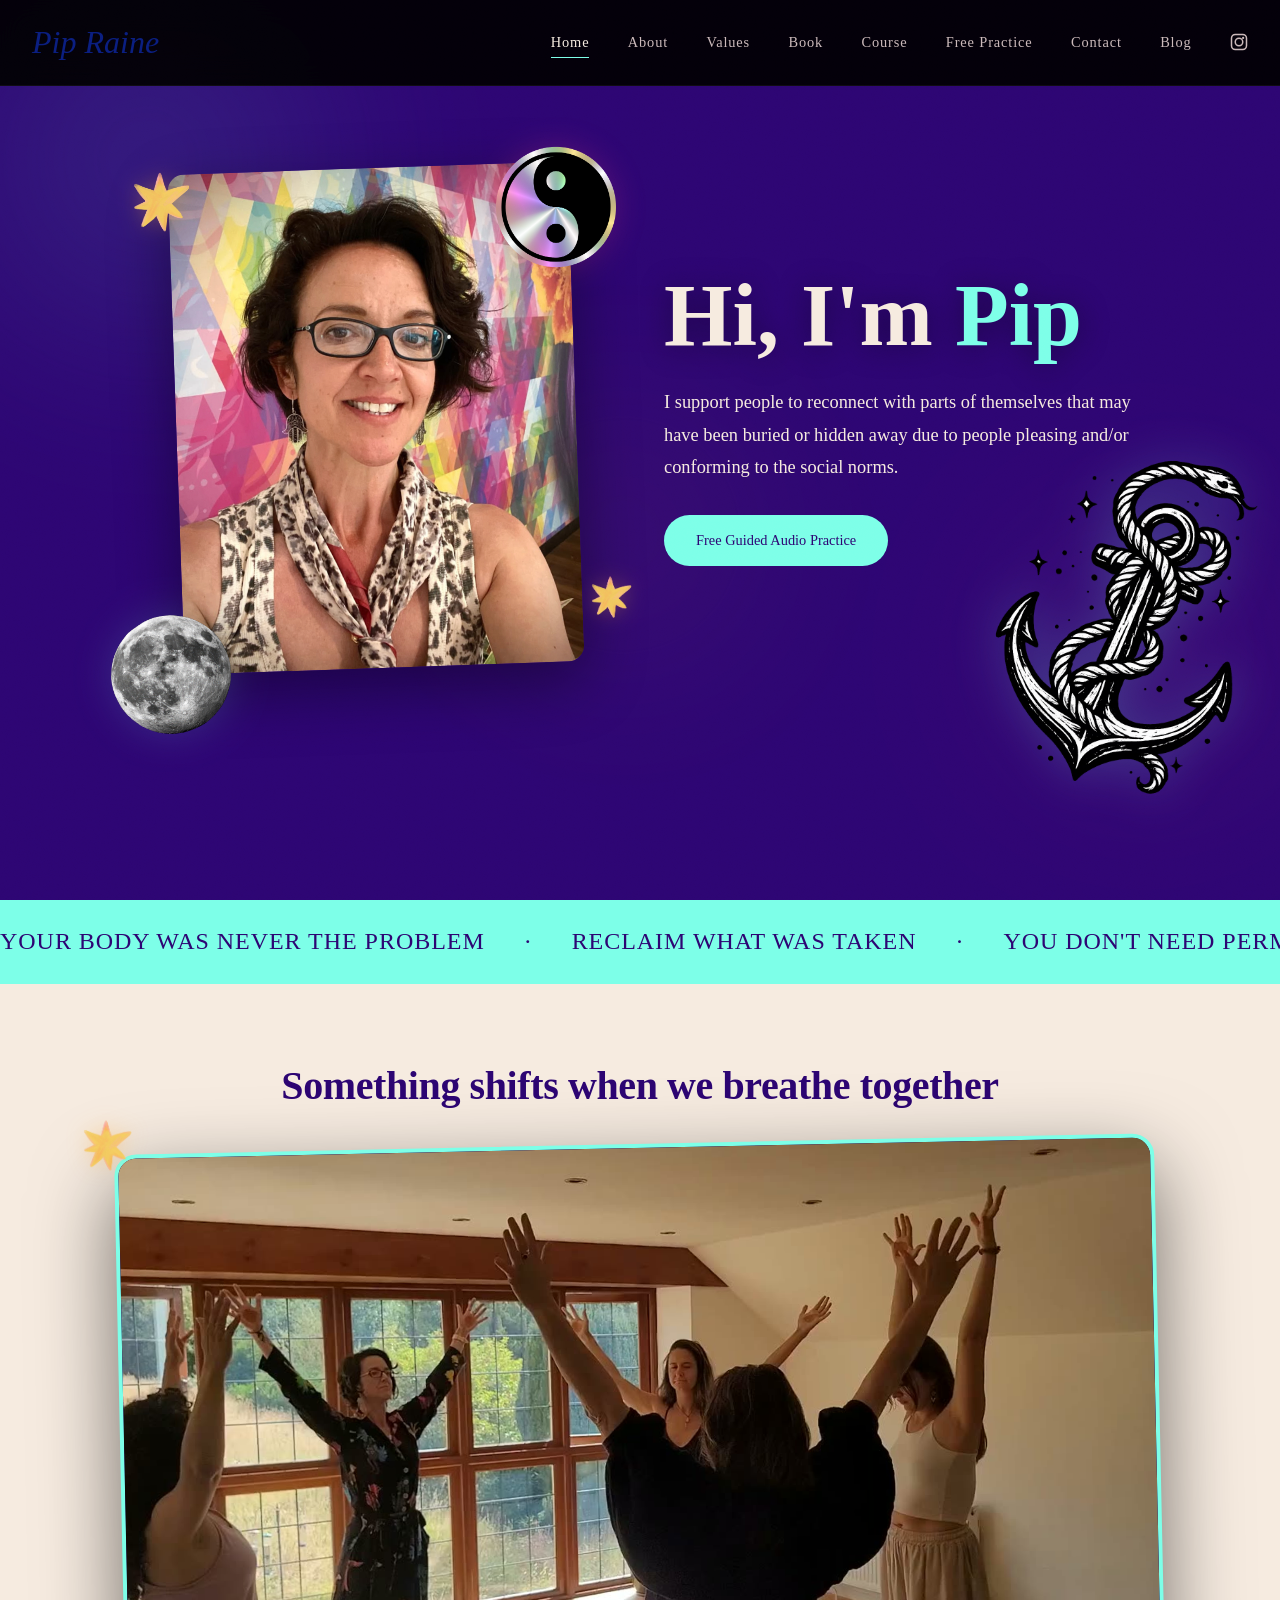
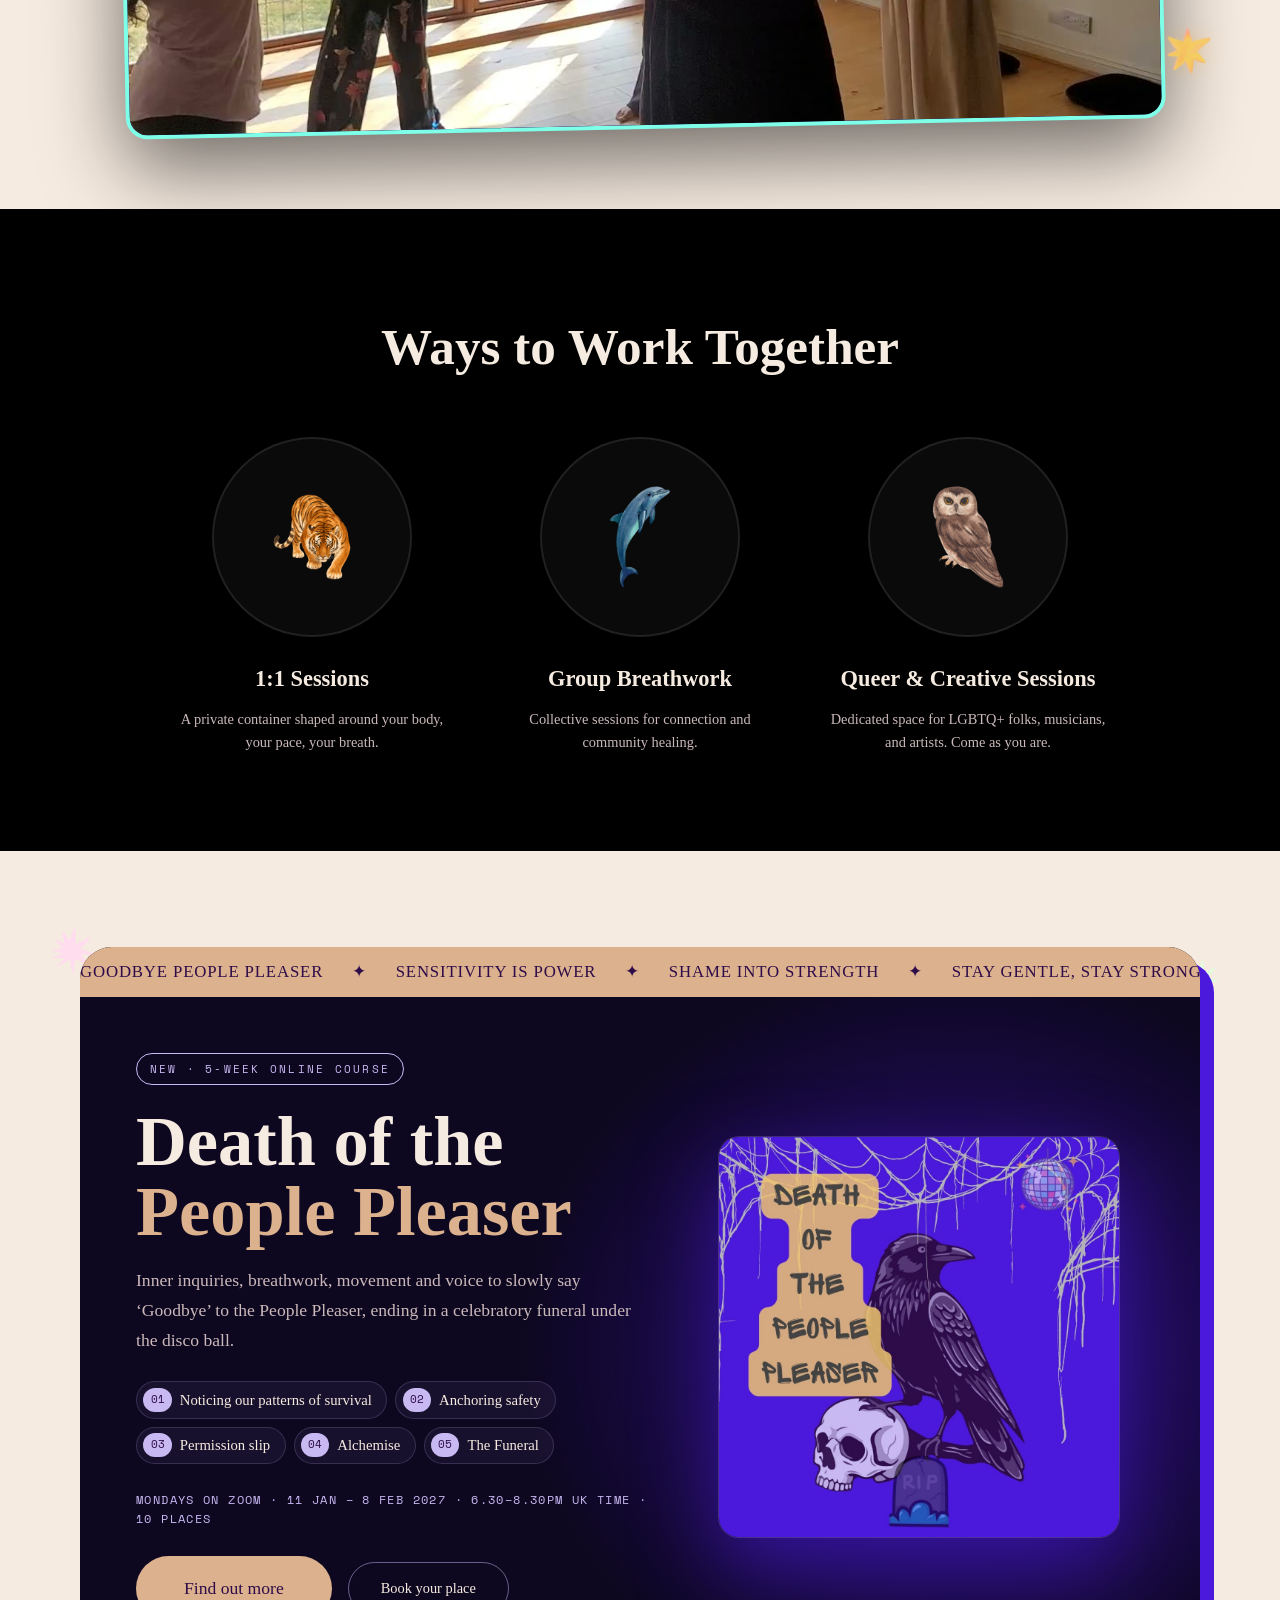
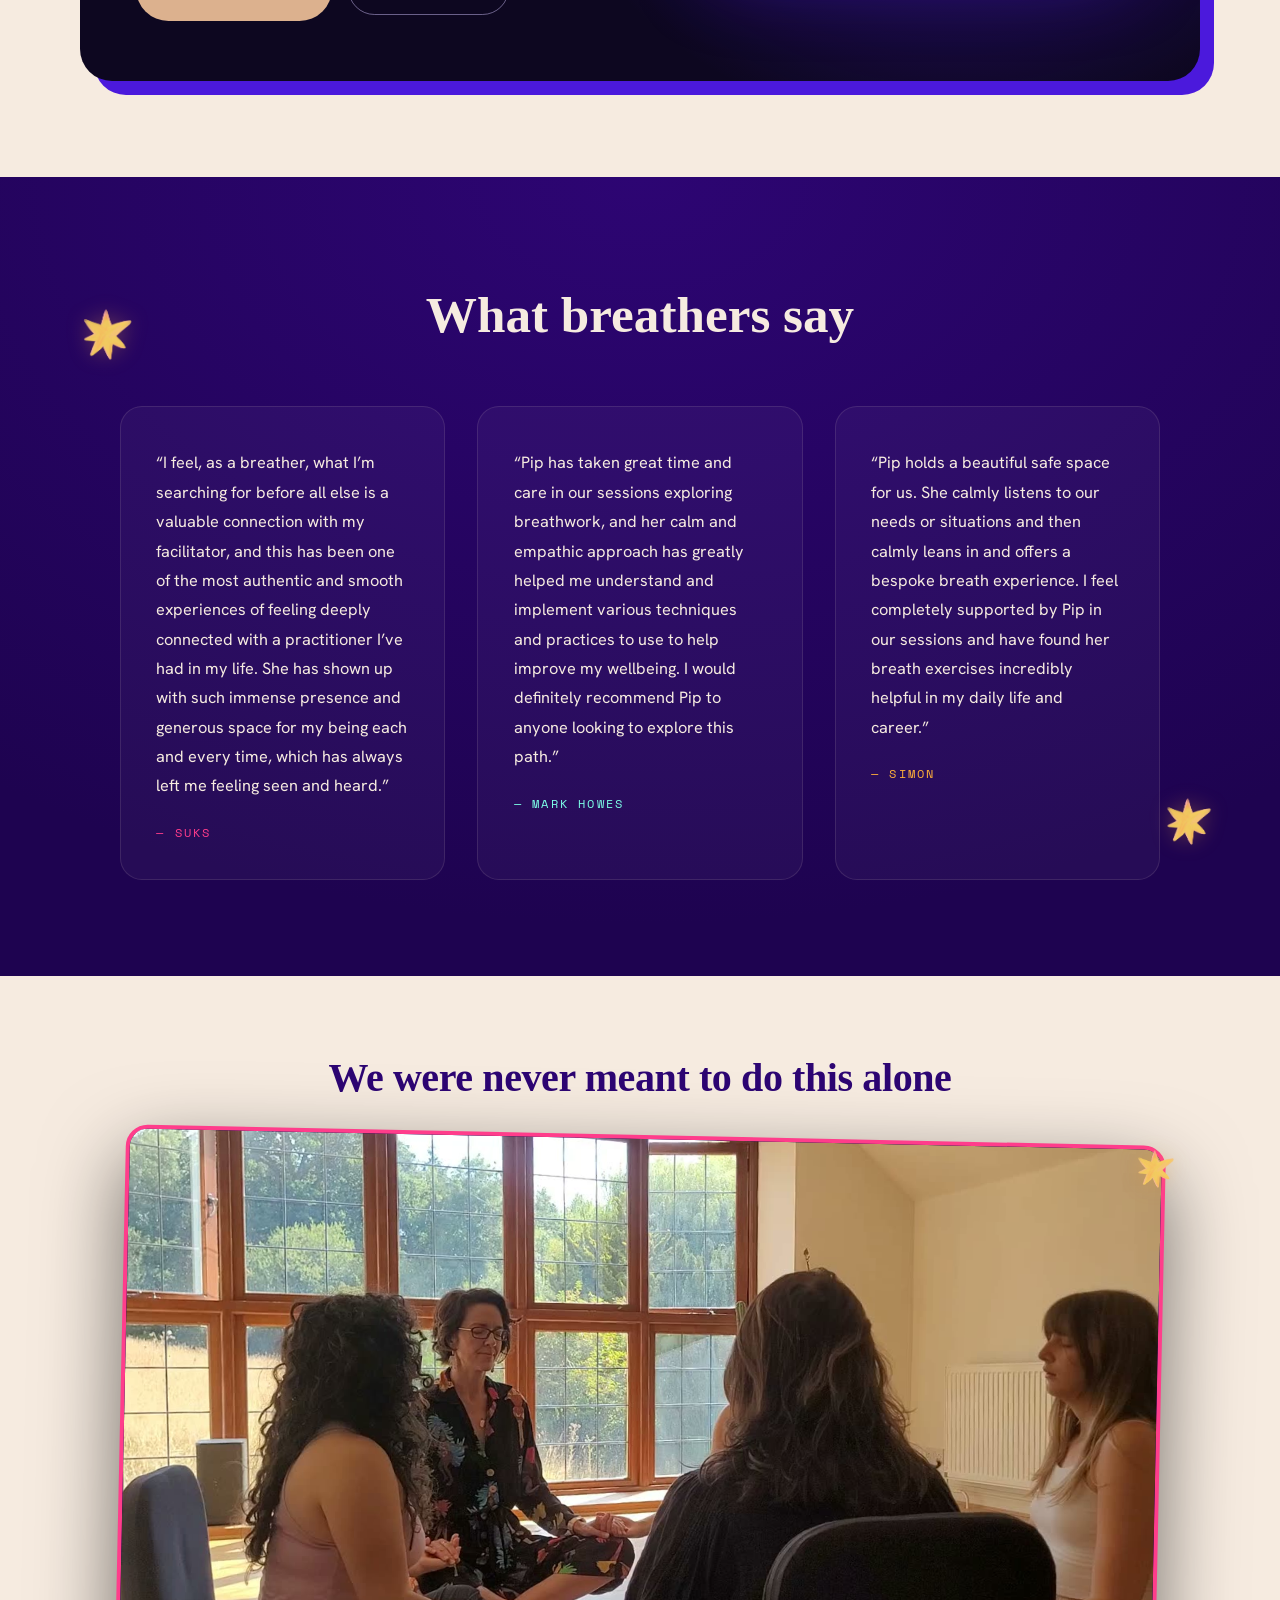
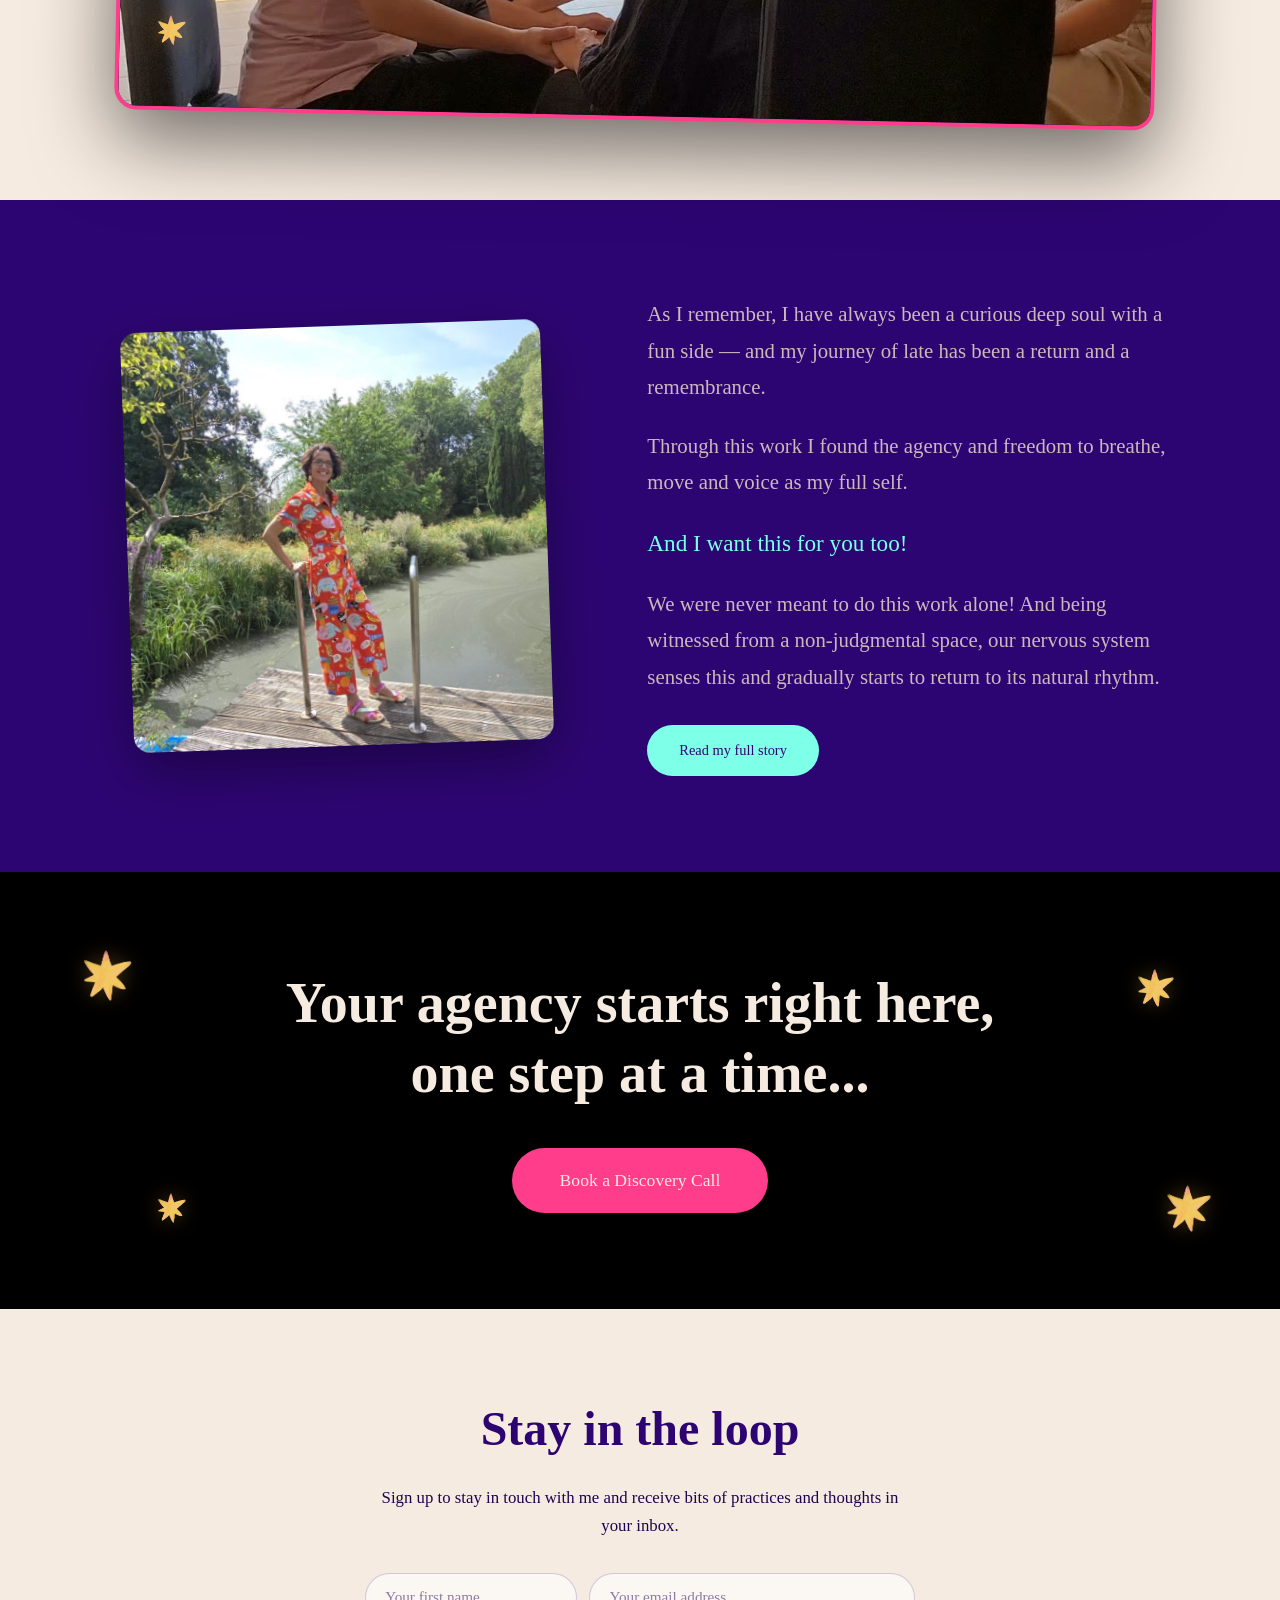
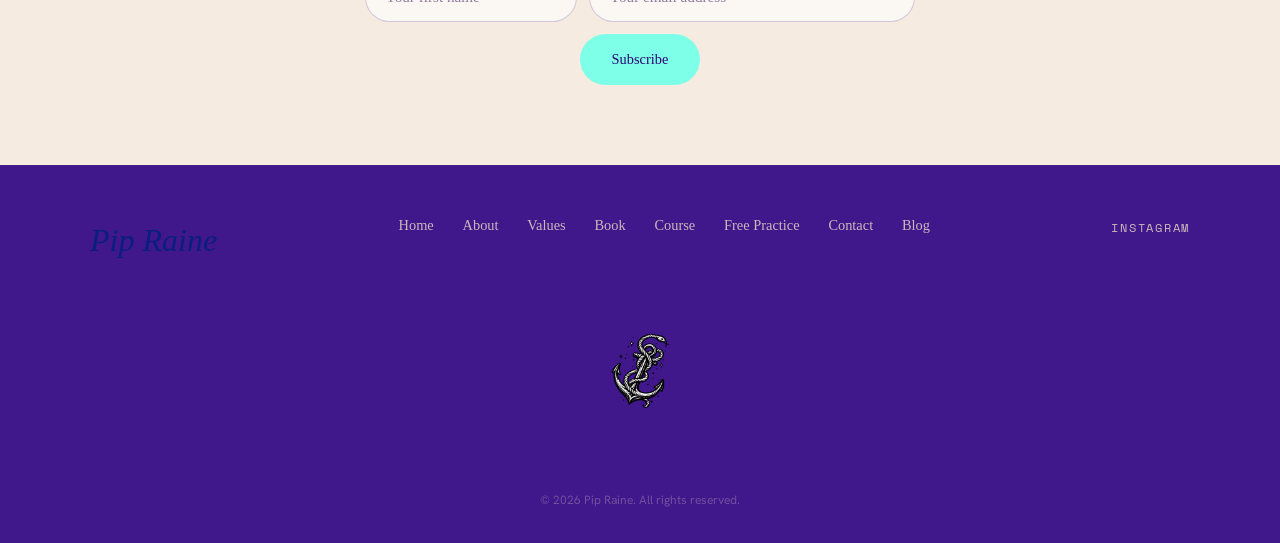
==== commit 42ca2266: "Course: add UK time to session times Co-Authored-By: Claude Opus 5.5 <noreply@anthropic.com>" ====
--- a/index.html
+++ b/index.html
@@ -187,7 +187,7 @@
             <li><span>05</span> The Funeral</li>
           </ol>
 
-          <p class="course-feature-meta">Mondays&nbsp;on&nbsp;Zoom &middot; 11&nbsp;Jan&nbsp;&ndash;&nbsp;8&nbsp;Feb&nbsp;2027 &middot; 6.30&ndash;8.30pm &middot; 10&nbsp;places</p>
+          <p class="course-feature-meta">Mondays&nbsp;on&nbsp;Zoom &middot; 11&nbsp;Jan&nbsp;&ndash;&nbsp;8&nbsp;Feb&nbsp;2027 &middot; 6.30&ndash;8.30pm&nbsp;UK&nbsp;time &middot; 10&nbsp;places</p>
           <div class="course-feature-btns">
             <a href="course.html" class="btn btn--jade btn--lg">Find out more</a>
             <a href="https://book.stripe.com/bJe7sK1GFc7P0VKgE4bbG01" class="btn btn--ghost" target="_blank" rel="noopener">Book your place</a>
